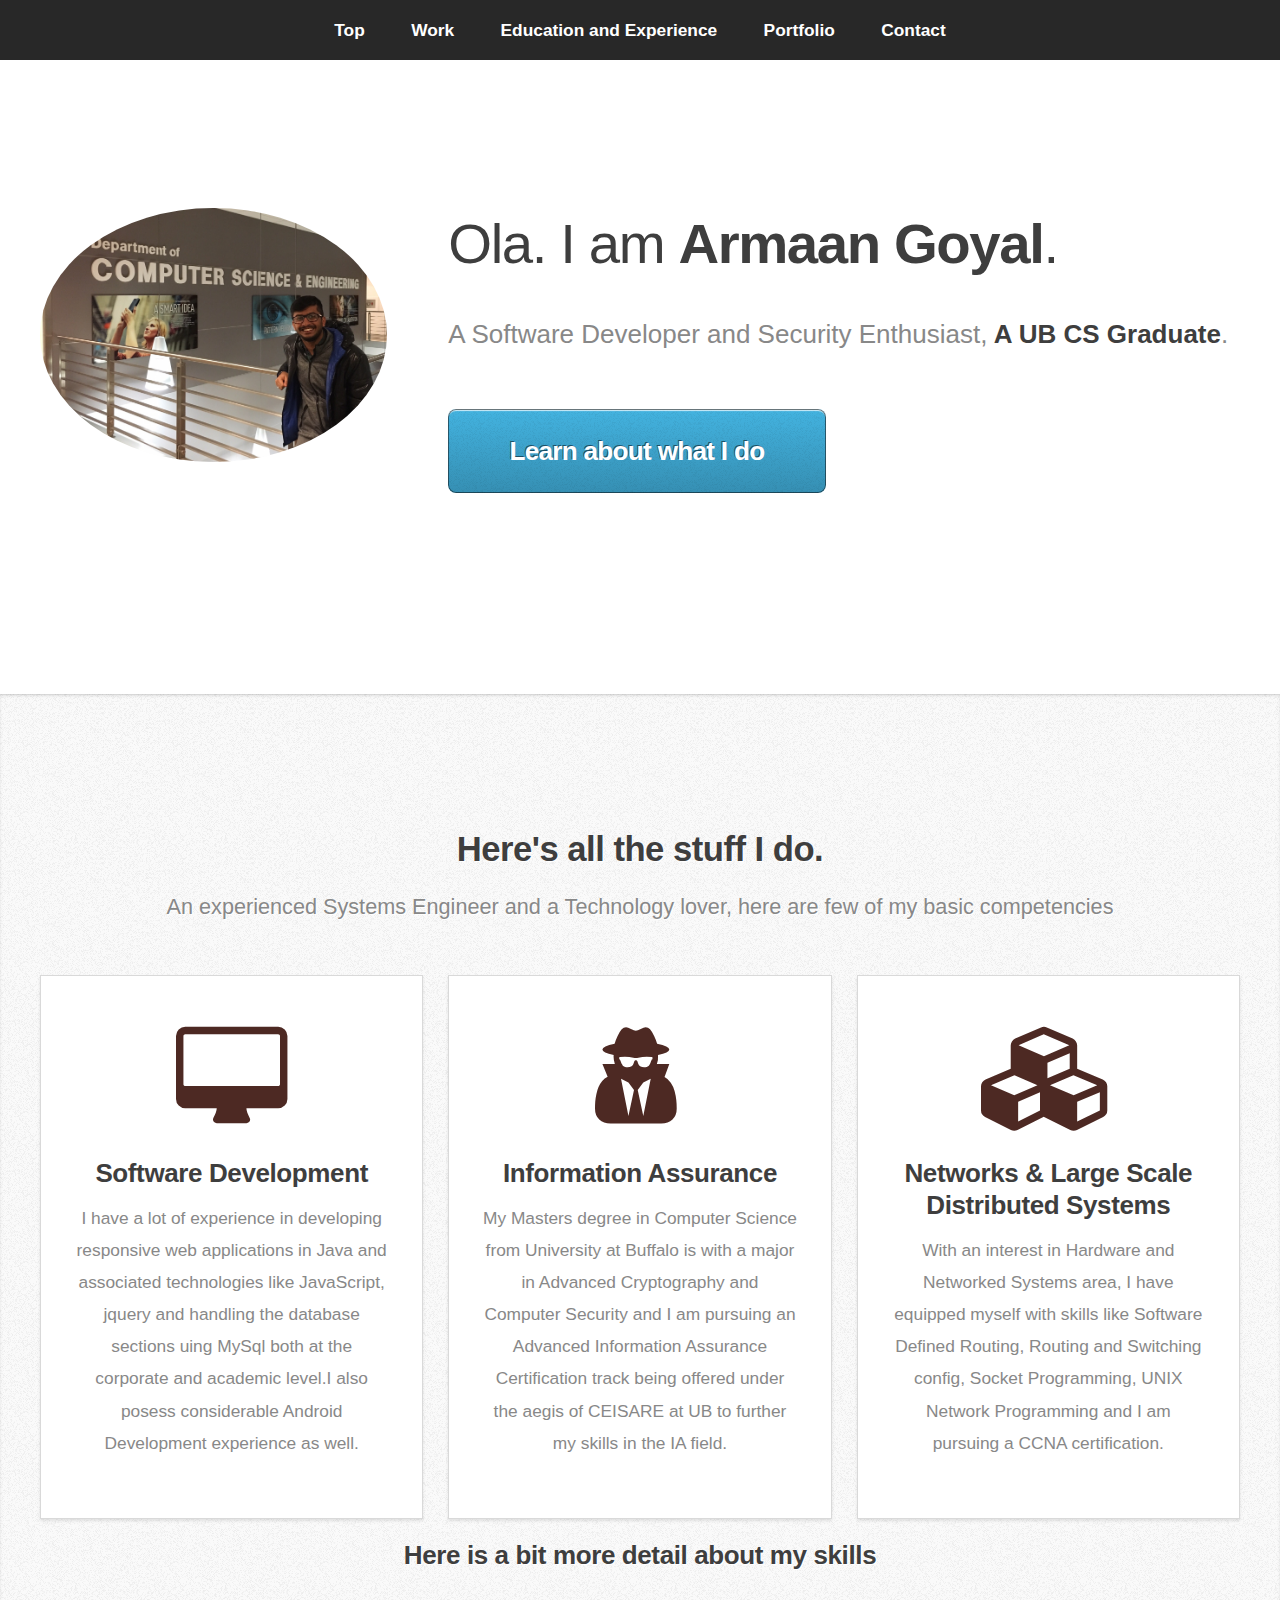
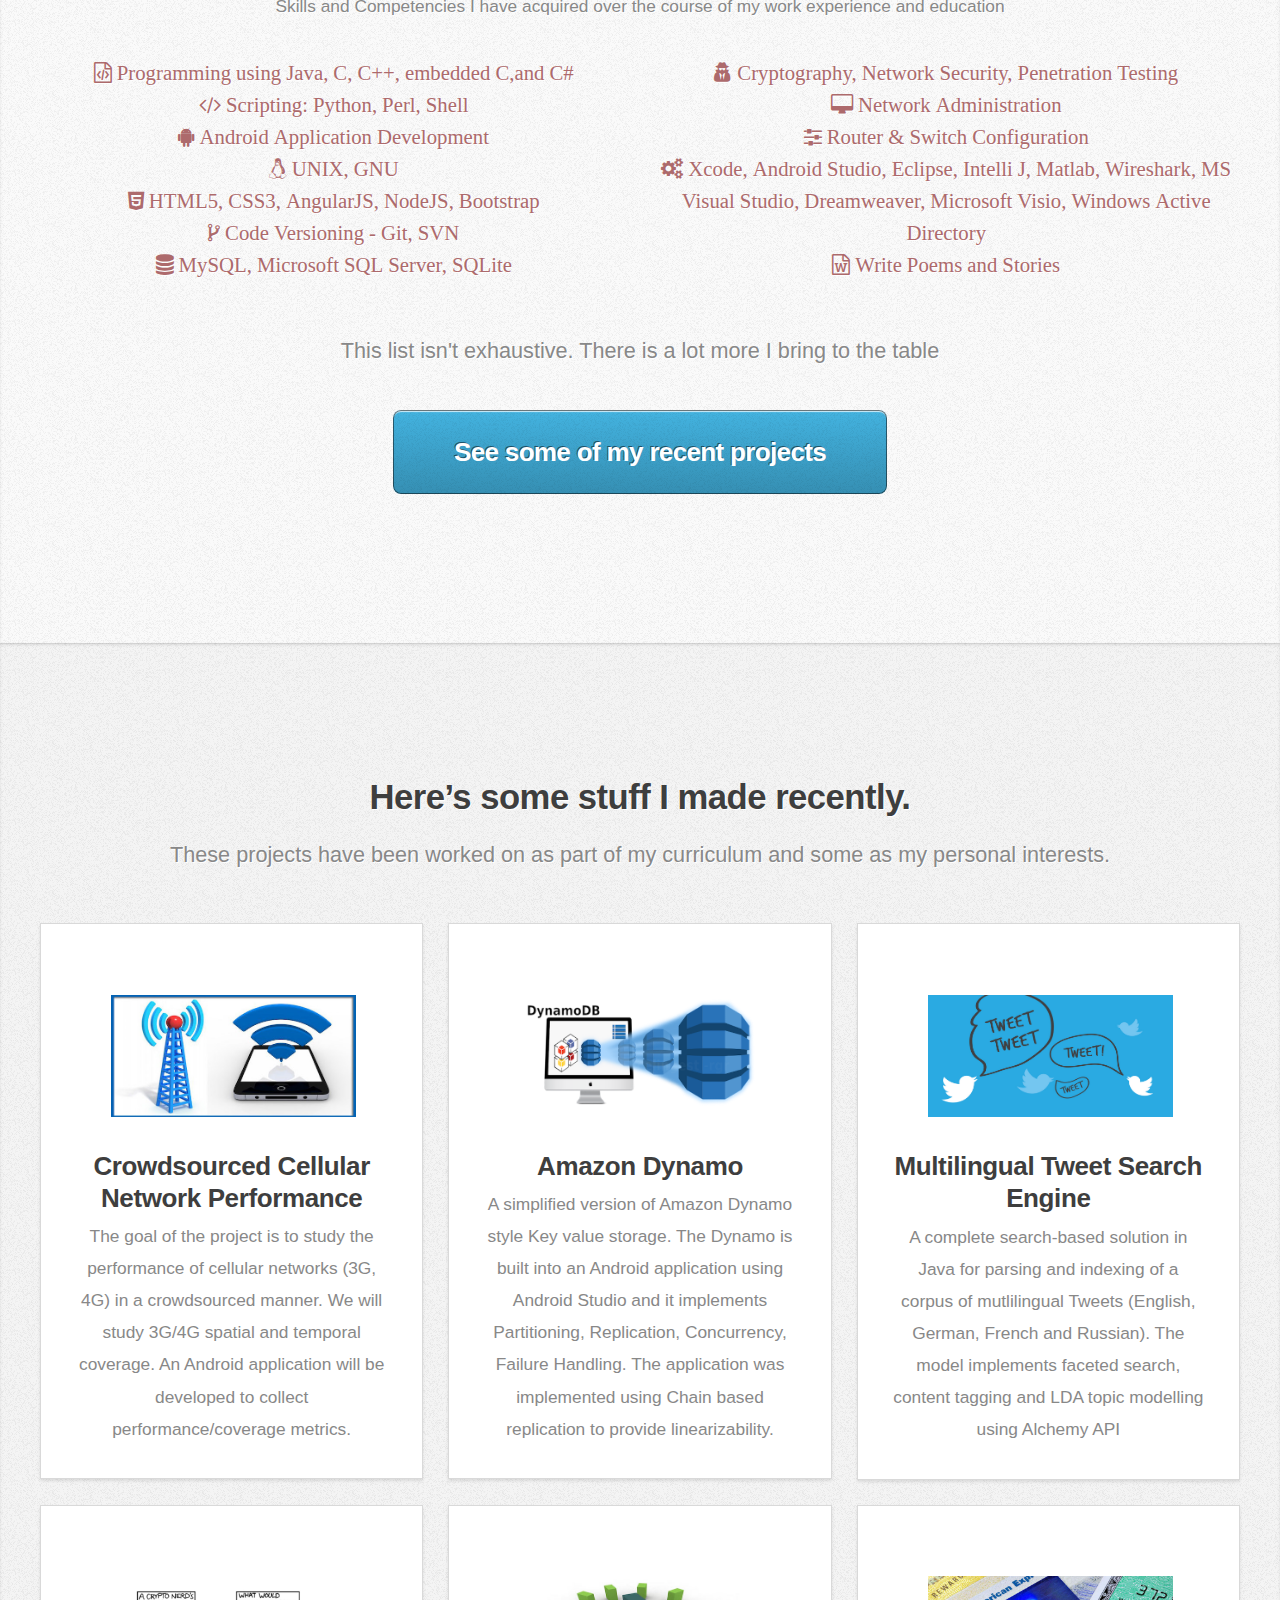
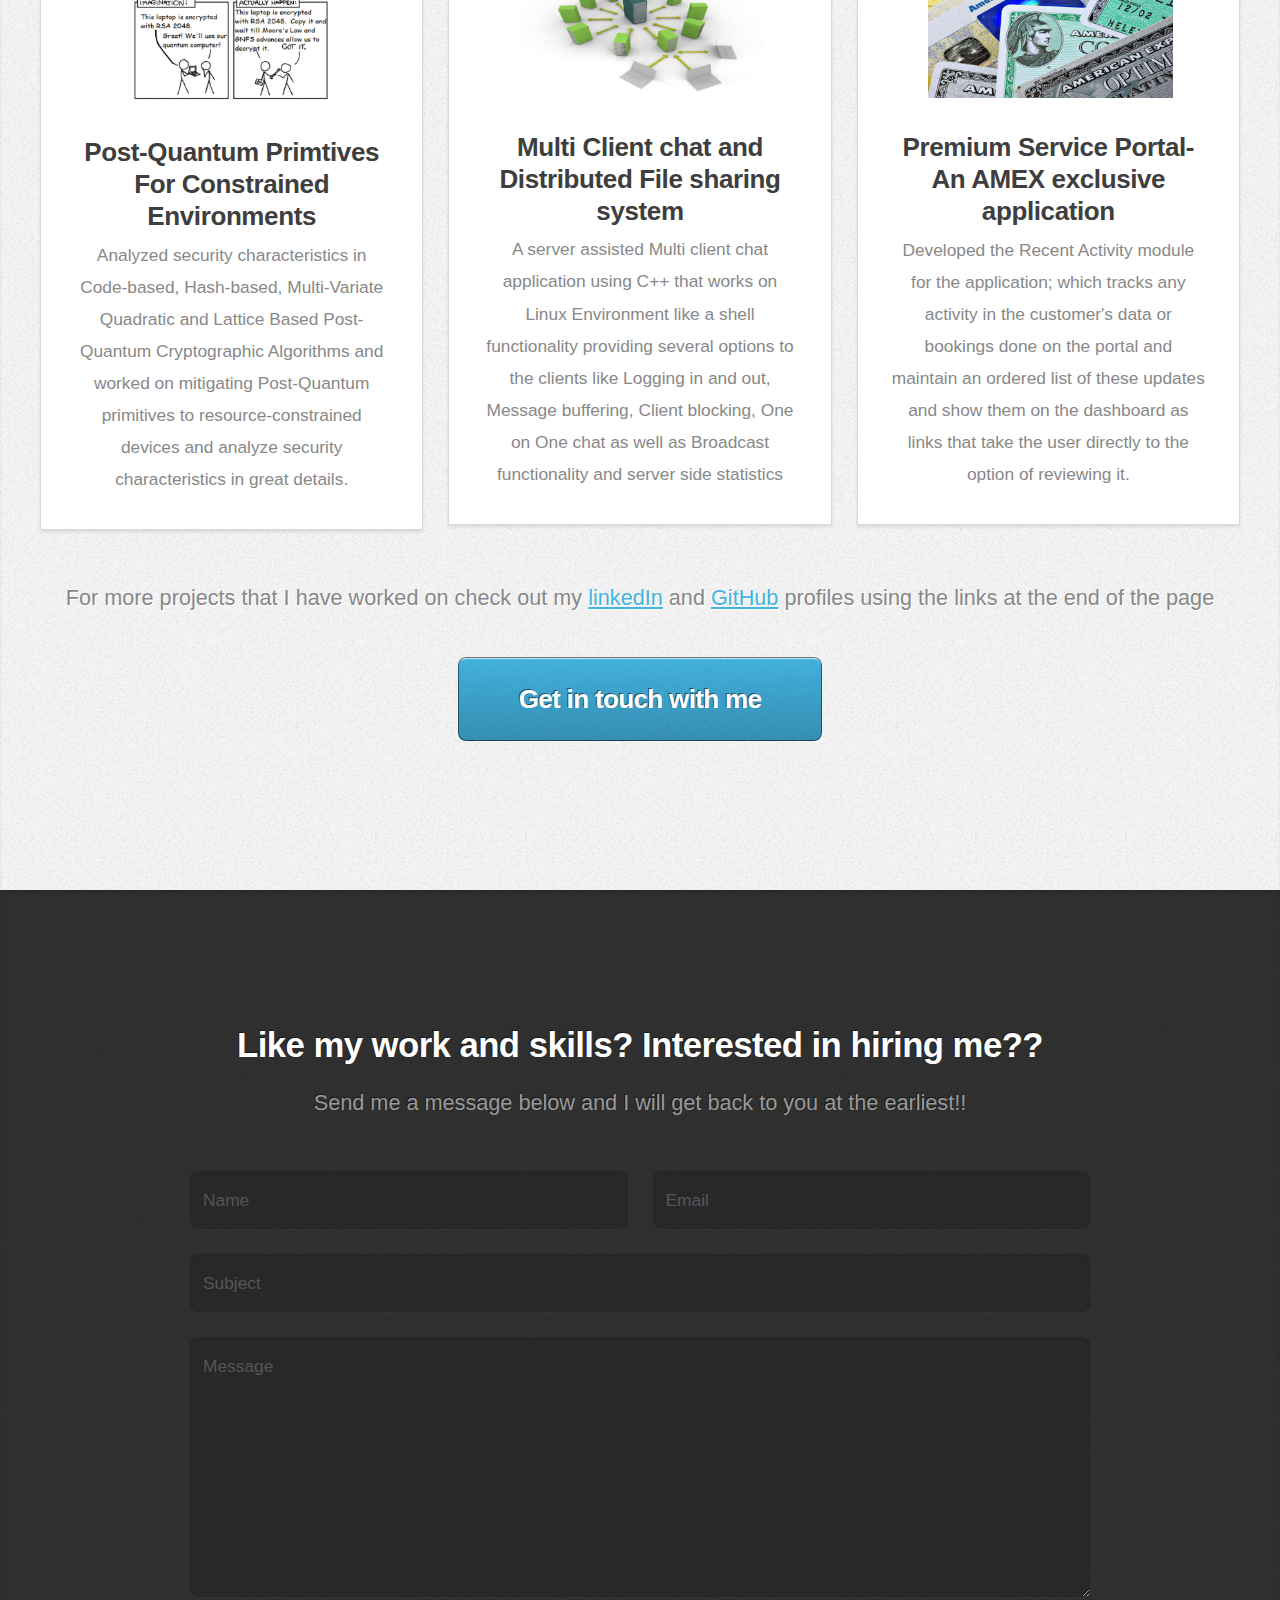
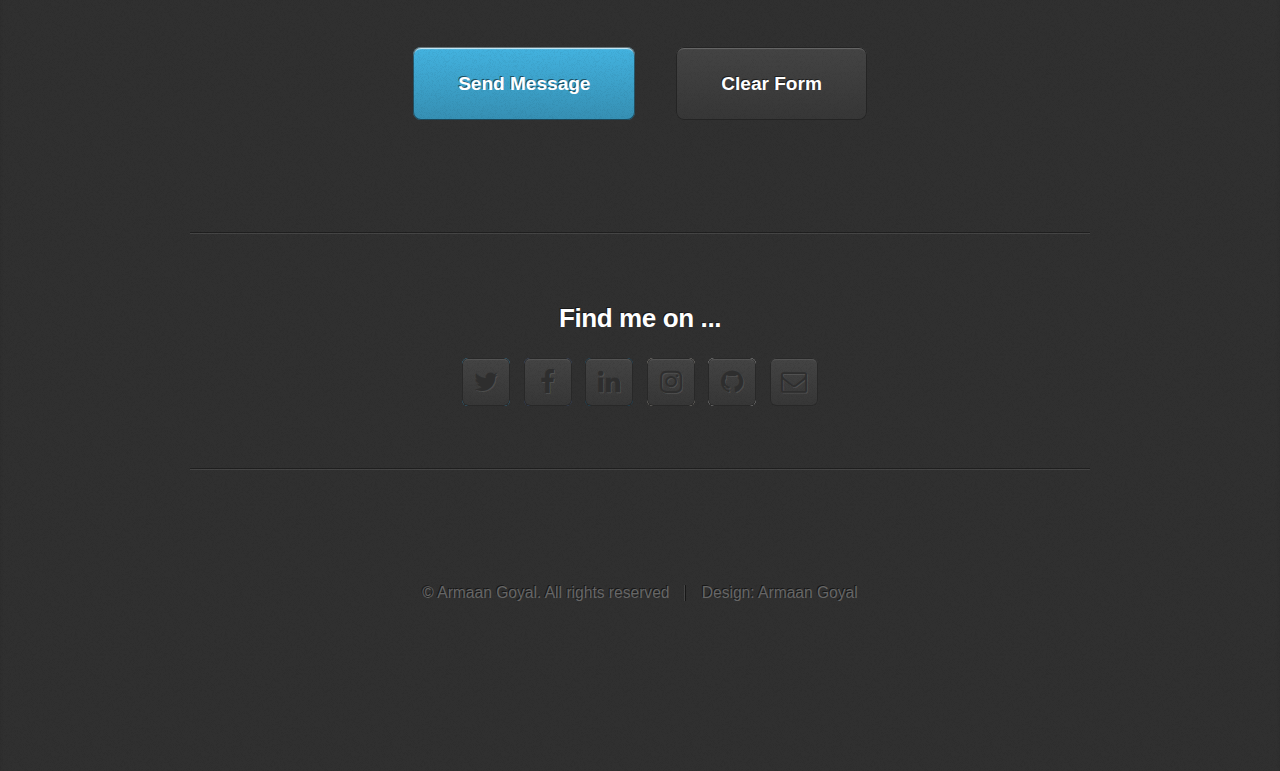
==== index.html @ edce1c6a "Education and work left" ====
<!DOCTYPE HTML>
<!--
	Miniport by HTML5 UP
	html5up.net | @ajlkn
	Free for personal and commercial use under the CCA 3.0 license (html5up.net/license)
-->
<html>
	<head>
		<title>Armaan Goyal</title>
		<meta charset="utf-8" />
		<meta name="viewport" content="width=device-width, initial-scale=1" />
		<!--[if lte IE 8]><script src="assets/js/ie/html5shiv.js"></script><![endif]-->
		<link rel="stylesheet" href="assets/css/main.css" />
		<!--[if lte IE 8]><link rel="stylesheet" href="assets/css/ie8.css" /><![endif]-->
		<!--[if lte IE 9]><link rel="stylesheet" href="assets/css/ie9.css" /><![endif]-->
	</head>
	<body>

		<!-- Nav -->
			<nav id="nav">
				<ul class="container">
					<li><a href="#top">Top</a></li>
					<li><a href="#work">Work</a></li>
					<li><a href="#education&exp">Education and Experience</a></li>
					<li><a href="#portfolio">Portfolio</a></li>
					<li><a href="#contact">Contact</a></li>
				</ul>
			</nav>

		<!-- Home -->
			<div class="wrapper style1 first">
				<article class="container" id="top">
					<div class="row">
						<div class="4u 12u(mobile)">
							<span class="image fit"><img src="images/armaan.jpg" alt="" /></span>
						</div>
						<div class="8u 12u(mobile)">
							<header>
								<h1>Ola. I am <strong>Armaan Goyal</strong>.</h1>
							</header>
							<p>A Software Developer and Security Enthusiast,<strong> A UB CS Graduate</strong>.</p>
							<a href="#work" class="button big scrolly">Learn about what I do</a>
						</div>
					</div>
				</article>
			</div>

		<!-- Work -->
			<div class="wrapper style2">
				<article id="work">
					<header>
						<h2>Here's all the stuff I do.</h2>
						<p>An experienced Systems Engineer and a Technology lover, here are few of my basic competencies</p>
					</header>
					<div class="container">
						<div class="row">
							<div class="4u 12u(mobile)">
								<section class="box style1">
									<span class="icon featured fa-desktop"></span>
									<h3>Software Development</h3>
									<p>I have a lot of experience in developing responsive web applications in Java and associated technologies like JavaScript, jquery and handling the database sections uing MySql both at the corporate and academic level.I also posess considerable Android Development experience as well.</p>
								</section>
							</div>
							<div class="4u 12u(mobile)">
								<section class="box style1">
									<span class="icon featured fa-user-secret"></span>
									<h3>Information Assurance</h3>
									<p>My Masters degree in Computer Science from University at Buffalo is with a major in Advanced Cryptography and Computer Security and I am pursuing an Advanced Information Assurance Certification track being offered under the aegis of CEISARE at UB to further my skills in the IA field.</p>
								</section>
							</div>
							<div class="4u 12u(mobile)">
								<section class="box style1">
									<span class="icon featured fa-cubes"></span>
									<h3>Networks & Large Scale Distributed Systems</h3>
									<p>With an interest in Hardware and Networked Systems area, I have equipped myself with skills like Software Defined Routing, Routing and Switching config, Socket Programming, UNIX Network Programming and I am pursuing a CCNA certification.</p>
								</section>
							</div>
						</div>
					</div>
						<div class="container">
							<h3>  </h3>
							<h3>Here is a bit more detail about my skills</h3>
							<p>Skills and Competencies I have acquired over the course of my work experience and education</p>
							<div class = "row">
								<div class="6u 12u(mobile)">
									<section class="competencies">
										<ul class = "feature-icon">
											<li class="fa-file-code-o"> Programming using Java, C, C++, embedded C,and C#</li>
											<li class="fa-code"> Scripting: Python, Perl, Shell</li>
											<li class="fa-android"> Android Application Development</li>
											<li class="fa-linux"> UNIX, GNU</li>
											<li class="fa-html5"> HTML5, CSS3, AngularJS, NodeJS, Bootstrap</li>
											<li class="fa-code-fork"> Code Versioning - Git, SVN</li>
											<li class="fa-database"> MySQL, Microsoft SQL Server, SQLite</li>
										</ul>
									</section>
								</div>
								<div class="6u 12u(mobile)">
									<section class="competencies">
										<ul class = "feature-icon">
											<li class="fa-user-secret"> Cryptography, Network Security, Penetration Testing</li>
											<li class="fa-desktop"> Network Administration</li>
											<li class="fa-sliders"> Router & Switch Configuration</li>
											<li class="fa-gears"> Xcode, Android Studio, Eclipse, Intelli J, Matlab, Wireshark, MS Visual Studio, Dreamweaver, Microsoft Visio, Windows Active Directory</li>
											<li class="fa-file-word-o"> Write Poems and Stories </li>
										</ul>
									</section>
								</div>
						</div>
					</div>
					<footer>
						<p>This list isn't exhaustive. There is a lot more I bring to the table</p>
						<a href="#portfolio" class="button big scrolly">See some of my recent projects</a>
					</footer>
				</article>
			</div>

		<!-- Portfolio -->
			<div class="wrapper style3">
				<article id="portfolio">
					<header>
						<h2>Here’s some stuff I made recently.</h2>
						<p>These projects have been worked on as part of my curriculum and some as my personal interests.</p>
					</header>
					<div class="container">
						<div class="row">
							<div class="4u 12u(mobile)">
								<article class="box style2">
									<a href="#" class="image featured"><img src="images/Cellular.jpg" alt="" /></a>
									<h3><a href="#">Crowdsourced Cellular Network Performance</a></h3>
									<p>The goal of the project is to study the performance of cellular networks (3G, 4G) in a crowdsourced manner. We will study 3G/4G spatial and temporal coverage. An Android application will be developed to collect performance/coverage metrics.</p>
								</article>
							</div>
							<div class="4u 12u(mobile)">
								<article class="box style2">
									<a href="#" class="image featured"><img src="images/Dynamo.png" alt="" /></a>
									<h3><a href="#">Amazon Dynamo</a></h3>
									<p>A simplified version of Amazon Dynamo style Key value storage. The Dynamo is built into an Android application using Android Studio and it implements Partitioning, Replication, Concurrency, Failure Handling.
The application was implemented using Chain based replication to provide linearizability.</p>
								</article>
							</div>
							<div class="4u 12u(mobile)">
								<article class="box style2">
									<a href="#" class="image featured"><img src="images/twitter.jpg" alt="" /></a>
									<h3><a href="#">Multilingual Tweet Search Engine</a></h3>
									<p>A complete search-based solution in Java for parsing and indexing of a corpus of mutlilingual Tweets (English, German, French and Russian). The model implements faceted search, content tagging and LDA topic modelling using Alchemy API</p>
								</article>
							</div>
						</div>
						<div class="row">
							<div class="4u 12u(mobile)">
								<article class="box style2">
									<a href="#" class="image featured"><img src="images/PQCrypto.jpg" alt="" /></a>
									<h3><a href="#">Post-Quantum Primtives For Constrained Environments</a></h3>
									<p>Analyzed security characteristics in Code-based, Hash-based, Multi-Variate Quadratic and Lattice Based
Post-Quantum Cryptographic Algorithms and worked on mitigating Post-Quantum primitives to resource-constrained devices and analyze security characteristics in great details.</p>
								</article>
							</div>
							<div class="4u 12u(mobile)">
								<article class="box style2">
									<a href="#" class="image featured"><img src="images/distributed-computing.jpg" alt="" /></a>
									<h3><a href="#">Multi Client chat and Distributed File sharing system</a></h3>
									<p>A server assisted Multi client chat application using C++ that works on Linux Environment like a shell functionality providing several options to the clients like Logging in and out, Message buffering, Client blocking, One on One chat as well as Broadcast functionality and server side statistics</p>
								</article>
							</div>
							<div class="4u 12u(mobile)">
								<article class="box style2">
									<a href="#" class="image featured"><img src="images/amex.jpg" alt="" /></a>
									<h3><a href="#">Premium Service Portal-An AMEX exclusive application</a></h3>
									<p>Developed the Recent Activity module for the application; which tracks any activity in the customer's data or bookings done on the portal and maintain an ordered list of these updates and show them on the dashboard as links that take the user directly to the option of reviewing it.</p>
								</article>
							</div>
						</div>
					</div>
					<footer>
						<p>For more projects that I have worked on check out my <a href = "https://www.linkedin.com/in/armaangoyal">linkedIn</a> and <a href="https://github.com/armaango">GitHub</a> profiles using the links at the end of the page</p>
						<a href="#contact" class="button big scrolly">Get in touch with me</a>
					</footer>
				</article>
			</div>

		<!-- Contact -->
			<div class="wrapper style4">
				<article id="contact" class="container 75%">
					<header>
						<h2>Like my work and skills? Interested in hiring me??</h2>
						<p>Send me a message below and I will get back to you at the earliest!!</p>
					</header>
					<div>
						<div class="row">
							<div class="12u">
								<form method="post" action="https://formspree.io/armaan.goyal@gmail.com">
									<div>
										<div class="row">
											<div class="6u 12u(mobile)">
												<input type="text" name="name" id="name" placeholder="Name" />
											</div>
											<div class="6u 12u(mobile)">
												<input type="text" name="email" id="email" placeholder="Email" />
											</div>
										</div>
										<div class="row">
											<div class="12u">
												<input type="text" name="subject" id="subject" placeholder="Subject" />
											</div>
										</div>
										<div class="row">
											<div class="12u">
												<textarea name="message" id="message" placeholder="Message"></textarea>
											</div>
										</div>
										<div class="row 200%">
											<div class="12u">
												<ul class="actions">
													<li><input type="submit" value="Send Message" /></li>
													<li><input type="reset" value="Clear Form" class="alt" /></li>
												</ul>
											</div>
										</div>
									</div>
								</form>
							</div>
						</div>
						<div class="row">
							<div class="12u">
								<hr />
								<h3>Find me on ...</h3>
								<ul class="social">
									<li><a href="https://twitter.com/silentObservist" class="icon fa-twitter"><span class="label">Twitter</span></a></li>
									<li><a href="https://www.facebook.com/theSilentObservist" class="icon fa-facebook"><span class="label">Facebook</span></a></li>
									<li><a href="https://www.linkedin.com/in/armaangoyal" class="icon fa-linkedin"><span class="label">LinkedIn</span></a></li>
									<li><a href="https://www.instagram.com/thesilentobservist/" class="icon fa-instagram"><span class="label">Instagram</span></a></li>
									<li><a href="https://github.com/armaango" class="icon fa-github"><span class="label">Github</span></a></li>
									<li><a href="mailto:armaan.goyal@gmail.com" class="icon fa-envelope-o"><span class="label">E-Mail</span></a></li>

									<!--
									<li><a href="#" class="icon fa-rss"><span>RSS</span></a></li>
									<li><a href="#" class="icon fa-instagram"><span>Instagram</span></a></li>
									<li><a href="#" class="icon fa-foursquare"><span>Foursquare</span></a></li>
									<li><a href="#" class="icon fa-skype"><span>Skype</span></a></li>
									<li><a href="#" class="icon fa-soundcloud"><span>Soundcloud</span></a></li>
									<li><a href="#" class="icon fa-youtube"><span>YouTube</span></a></li>
									<li><a href="#" class="icon fa-blogger"><span>Blogger</span></a></li>
									<li><a href="#" class="icon fa-flickr"><span>Flickr</span></a></li>
									<li><a href="#" class="icon fa-vimeo"><span>Vimeo</span></a></li>
									-->
								</ul>
								<hr />
							</div>
						</div>
					</div>
					<footer>
						<ul id="copyright">
							<li>&copy; Armaan Goyal. All rights reserved</li><li>Design: Armaan Goyal</li>
						</ul>
					</footer>
				</article>
			</div>

		<!-- Scripts -->
			<script src="assets/js/jquery.min.js"></script>
			<script src="assets/js/jquery.scrolly.min.js"></script>
			<script src="assets/js/skel.min.js"></script>
			<script src="assets/js/skel-viewport.min.js"></script>
			<script src="assets/js/util.js"></script>
			<!--[if lte IE 8]><script src="assets/js/ie/respond.min.js"></script><![endif]-->
			<script src="assets/js/main.js"></script>

	</body>
</html>
---- assets/css/main.css ----
@import url("font-awesome.min.css");
@import url("http://fonts.googleapis.com/css?family=Lato:400,400italic,700,700italic|Source+Code+Pro:400");


/*
	Miniport by HTML5 UP
	html5up.net | @ajlkn
	Free for personal and commercial use under the CCA 3.0 license (html5up.net/license)
*/

/* Reset */

	html, body, div, span, applet, object, iframe, h1, h2, h3, h4, h5, h6, p, blockquote, pre, a, abbr, acronym, address, big, cite, code, del, dfn, em, img, ins, kbd, q, s, samp, small, strike, strong, sub, sup, tt, var, b, u, i, center, dl, dt, dd, ol, ul, li, fieldset, form, label, legend, table, caption, tbody, tfoot, thead, tr, th, td, article, aside, canvas, details, embed, figure, figcaption, footer, header, hgroup, menu, nav, output, ruby, section, summary, time, mark, audio, video {
		margin: 0;
		padding: 0;
		border: 0;
		font-size: 100%;
		font: inherit;
		vertical-align: baseline;
	}

	article, aside, details, figcaption, figure, footer, header, hgroup, menu, nav, section {
		display: block;
	}

	body {
		line-height: 1;
	}

	ol, ul {
		list-style: none;
	}

	blockquote, q {
		quotes: none;
	}

	blockquote:before, blockquote:after, q:before, q:after {
		content: '';
		content: none;
	}

	table {
		border-collapse: collapse;
		border-spacing: 0;
	}

	body {
		-webkit-text-size-adjust: none;
	}

/* Box Model */

	*, *:before, *:after {
		-moz-box-sizing: border-box;
		-webkit-box-sizing: border-box;
		box-sizing: border-box;
	}

/* Containers */

	.container {
		margin-left: auto;
		margin-right: auto;
	}

	.container.\31 25\25 {
		width: 100%;
		max-width: 1200px;
		min-width: 960px;
	}

	.container.\37 5\25 {
		width: 720px;
	}

	.container.\35 0\25 {
		width: 480px;
	}

	.container.\32 5\25 {
		width: 240px;
	}

	.container {
		width: 960px;
	}

	@media screen and (min-width: 737px) {

		.container.\31 25\25 {
			width: 100%;
			max-width: 1500px;
			min-width: 1200px;
		}

		.container.\37 5\25 {
			width: 900px;
		}

		.container.\35 0\25 {
			width: 600px;
		}

		.container.\32 5\25 {
			width: 300px;
		}

		.container {
			width: 1200px;
		}

	}

	@media screen and (min-width: 737px) and (max-width: 1200px) {

		.container.\31 25\25 {
			width: 100%;
			max-width: 1200px;
			min-width: 960px;
		}

		.container.\37 5\25 {
			width: 720px;
		}

		.container.\35 0\25 {
			width: 480px;
		}

		.container.\32 5\25 {
			width: 240px;
		}

		.container {
			width: 960px;
		}

	}

	@media screen and (max-width: 736px) {

		.container.\31 25\25 {
			width: 100%;
			max-width: 125%;
			min-width: 100%;
		}

		.container.\37 5\25 {
			width: 75%;
		}

		.container.\35 0\25 {
			width: 50%;
		}

		.container.\32 5\25 {
			width: 25%;
		}

		.container {
			width: 100% !important;
		}

	}

/* Grid */

	.row {
		border-bottom: solid 1px transparent;
		-moz-box-sizing: border-box;
		-webkit-box-sizing: border-box;
		box-sizing: border-box;
	}

	.row > * {
		float: left;
		-moz-box-sizing: border-box;
		-webkit-box-sizing: border-box;
		box-sizing: border-box;
	}

	.row:after, .row:before {
		content: '';
		display: block;
		clear: both;
		height: 0;
	}

	.row.uniform > * > :first-child {
		margin-top: 0;
	}

	.row.uniform > * > :last-child {
		margin-bottom: 0;
	}

	.row.\30 \25 > * {
		padding: 0 0 0 0px;
	}

	.row.\30 \25 {
		margin: 0 0 -1px 0px;
	}

	.row.uniform.\30 \25 > * {
		padding: 0px 0 0 0px;
	}

	.row.uniform.\30 \25 {
		margin: 0px 0 -1px 0px;
	}

	.row > * {
		padding: 0 0 0 40px;
	}

	.row {
		margin: 0 0 -1px -40px;
	}

	.row.uniform > * {
		padding: 40px 0 0 40px;
	}

	.row.uniform {
		margin: -40px 0 -1px -40px;
	}

	.row.\32 00\25 > * {
		padding: 0 0 0 80px;
	}

	.row.\32 00\25 {
		margin: 0 0 -1px -80px;
	}

	.row.uniform.\32 00\25 > * {
		padding: 80px 0 0 80px;
	}

	.row.uniform.\32 00\25 {
		margin: -80px 0 -1px -80px;
	}

	.row.\31 50\25 > * {
		padding: 0 0 0 60px;
	}

	.row.\31 50\25 {
		margin: 0 0 -1px -60px;
	}

	.row.uniform.\31 50\25 > * {
		padding: 60px 0 0 60px;
	}

	.row.uniform.\31 50\25 {
		margin: -60px 0 -1px -60px;
	}

	.row.\35 0\25 > * {
		padding: 0 0 0 20px;
	}

	.row.\35 0\25 {
		margin: 0 0 -1px -20px;
	}

	.row.uniform.\35 0\25 > * {
		padding: 20px 0 0 20px;
	}

	.row.uniform.\35 0\25 {
		margin: -20px 0 -1px -20px;
	}

	.row.\32 5\25 > * {
		padding: 0 0 0 10px;
	}

	.row.\32 5\25 {
		margin: 0 0 -1px -10px;
	}

	.row.uniform.\32 5\25 > * {
		padding: 10px 0 0 10px;
	}

	.row.uniform.\32 5\25 {
		margin: -10px 0 -1px -10px;
	}

	.\31 2u, .\31 2u\24 {
		width: 100%;
		clear: none;
		margin-left: 0;
	}

	.\31 1u, .\31 1u\24 {
		width: 91.6666666667%;
		clear: none;
		margin-left: 0;
	}

	.\31 0u, .\31 0u\24 {
		width: 83.3333333333%;
		clear: none;
		margin-left: 0;
	}

	.\39 u, .\39 u\24 {
		width: 75%;
		clear: none;
		margin-left: 0;
	}

	.\38 u, .\38 u\24 {
		width: 66.6666666667%;
		clear: none;
		margin-left: 0;
	}

	.\37 u, .\37 u\24 {
		width: 58.3333333333%;
		clear: none;
		margin-left: 0;
	}

	.\36 u, .\36 u\24 {
		width: 50%;
		clear: none;
		margin-left: 0;
	}

	.\35 u, .\35 u\24 {
		width: 41.6666666667%;
		clear: none;
		margin-left: 0;
	}

	.\34 u, .\34 u\24 {
		width: 33.3333333333%;
		clear: none;
		margin-left: 0;
	}

	.\33 u, .\33 u\24 {
		width: 25%;
		clear: none;
		margin-left: 0;
	}

	.\32 u, .\32 u\24 {
		width: 16.6666666667%;
		clear: none;
		margin-left: 0;
	}

	.\31 u, .\31 u\24 {
		width: 8.3333333333%;
		clear: none;
		margin-left: 0;
	}

	.\31 2u\24 + *,
	.\31 1u\24 + *,
	.\31 0u\24 + *,
	.\39 u\24 + *,
	.\38 u\24 + *,
	.\37 u\24 + *,
	.\36 u\24 + *,
	.\35 u\24 + *,
	.\34 u\24 + *,
	.\33 u\24 + *,
	.\32 u\24 + *,
	.\31 u\24 + * {
		clear: left;
	}

	.\-11u {
		margin-left: 91.66667%;
	}

	.\-10u {
		margin-left: 83.33333%;
	}

	.\-9u {
		margin-left: 75%;
	}

	.\-8u {
		margin-left: 66.66667%;
	}

	.\-7u {
		margin-left: 58.33333%;
	}

	.\-6u {
		margin-left: 50%;
	}

	.\-5u {
		margin-left: 41.66667%;
	}

	.\-4u {
		margin-left: 33.33333%;
	}

	.\-3u {
		margin-left: 25%;
	}

	.\-2u {
		margin-left: 16.66667%;
	}

	.\-1u {
		margin-left: 8.33333%;
	}

	@media screen and (min-width: 737px) {

		.row > * {
			padding: 25px 0 0 25px;
		}

		.row {
			margin: -25px 0 -1px -25px;
		}

		.row.uniform > * {
			padding: 25px 0 0 25px;
		}

		.row.uniform {
			margin: -25px 0 -1px -25px;
		}

		.row.\32 00\25 > * {
			padding: 50px 0 0 50px;
		}

		.row.\32 00\25 {
			margin: -50px 0 -1px -50px;
		}

		.row.uniform.\32 00\25 > * {
			padding: 50px 0 0 50px;
		}

		.row.uniform.\32 00\25 {
			margin: -50px 0 -1px -50px;
		}

		.row.\31 50\25 > * {
			padding: 37.5px 0 0 37.5px;
		}

		.row.\31 50\25 {
			margin: -37.5px 0 -1px -37.5px;
		}

		.row.uniform.\31 50\25 > * {
			padding: 37.5px 0 0 37.5px;
		}

		.row.uniform.\31 50\25 {
			margin: -37.5px 0 -1px -37.5px;
		}

		.row.\35 0\25 > * {
			padding: 12.5px 0 0 12.5px;
		}

		.row.\35 0\25 {
			margin: -12.5px 0 -1px -12.5px;
		}

		.row.uniform.\35 0\25 > * {
			padding: 12.5px 0 0 12.5px;
		}

		.row.uniform.\35 0\25 {
			margin: -12.5px 0 -1px -12.5px;
		}

		.row.\32 5\25 > * {
			padding: 6.25px 0 0 6.25px;
		}

		.row.\32 5\25 {
			margin: -6.25px 0 -1px -6.25px;
		}

		.row.uniform.\32 5\25 > * {
			padding: 6.25px 0 0 6.25px;
		}

		.row.uniform.\32 5\25 {
			margin: -6.25px 0 -1px -6.25px;
		}

		.\31 2u\28desktop\29, .\31 2u\24\28desktop\29 {
			width: 100%;
			clear: none;
			margin-left: 0;
		}

		.\31 1u\28desktop\29, .\31 1u\24\28desktop\29 {
			width: 91.6666666667%;
			clear: none;
			margin-left: 0;
		}

		.\31 0u\28desktop\29, .\31 0u\24\28desktop\29 {
			width: 83.3333333333%;
			clear: none;
			margin-left: 0;
		}

		.\39 u\28desktop\29, .\39 u\24\28desktop\29 {
			width: 75%;
			clear: none;
			margin-left: 0;
		}

		.\38 u\28desktop\29, .\38 u\24\28desktop\29 {
			width: 66.6666666667%;
			clear: none;
			margin-left: 0;
		}

		.\37 u\28desktop\29, .\37 u\24\28desktop\29 {
			width: 58.3333333333%;
			clear: none;
			margin-left: 0;
		}

		.\36 u\28desktop\29, .\36 u\24\28desktop\29 {
			width: 50%;
			clear: none;
			margin-left: 0;
		}

		.\35 u\28desktop\29, .\35 u\24\28desktop\29 {
			width: 41.6666666667%;
			clear: none;
			margin-left: 0;
		}

		.\34 u\28desktop\29, .\34 u\24\28desktop\29 {
			width: 33.3333333333%;
			clear: none;
			margin-left: 0;
		}

		.\33 u\28desktop\29, .\33 u\24\28desktop\29 {
			width: 25%;
			clear: none;
			margin-left: 0;
		}

		.\32 u\28desktop\29, .\32 u\24\28desktop\29 {
			width: 16.6666666667%;
			clear: none;
			margin-left: 0;
		}

		.\31 u\28desktop\29, .\31 u\24\28desktop\29 {
			width: 8.3333333333%;
			clear: none;
			margin-left: 0;
		}

		.\31 2u\24\28desktop\29 + *,
		.\31 1u\24\28desktop\29 + *,
		.\31 0u\24\28desktop\29 + *,
		.\39 u\24\28desktop\29 + *,
		.\38 u\24\28desktop\29 + *,
		.\37 u\24\28desktop\29 + *,
		.\36 u\24\28desktop\29 + *,
		.\35 u\24\28desktop\29 + *,
		.\34 u\24\28desktop\29 + *,
		.\33 u\24\28desktop\29 + *,
		.\32 u\24\28desktop\29 + *,
		.\31 u\24\28desktop\29 + * {
			clear: left;
		}

		.\-11u\28desktop\29 {
			margin-left: 91.66667%;
		}

		.\-10u\28desktop\29 {
			margin-left: 83.33333%;
		}

		.\-9u\28desktop\29 {
			margin-left: 75%;
		}

		.\-8u\28desktop\29 {
			margin-left: 66.66667%;
		}

		.\-7u\28desktop\29 {
			margin-left: 58.33333%;
		}

		.\-6u\28desktop\29 {
			margin-left: 50%;
		}

		.\-5u\28desktop\29 {
			margin-left: 41.66667%;
		}

		.\-4u\28desktop\29 {
			margin-left: 33.33333%;
		}

		.\-3u\28desktop\29 {
			margin-left: 25%;
		}

		.\-2u\28desktop\29 {
			margin-left: 16.66667%;
		}

		.\-1u\28desktop\29 {
			margin-left: 8.33333%;
		}

	}

	@media screen and (min-width: 737px) and (max-width: 1200px) {

		.row > * {
			padding: 25px 0 0 25px;
		}

		.row {
			margin: -25px 0 -1px -25px;
		}

		.row.uniform > * {
			padding: 25px 0 0 25px;
		}

		.row.uniform {
			margin: -25px 0 -1px -25px;
		}

		.row.\32 00\25 > * {
			padding: 50px 0 0 50px;
		}

		.row.\32 00\25 {
			margin: -50px 0 -1px -50px;
		}

		.row.uniform.\32 00\25 > * {
			padding: 50px 0 0 50px;
		}

		.row.uniform.\32 00\25 {
			margin: -50px 0 -1px -50px;
		}

		.row.\31 50\25 > * {
			padding: 37.5px 0 0 37.5px;
		}

		.row.\31 50\25 {
			margin: -37.5px 0 -1px -37.5px;
		}

		.row.uniform.\31 50\25 > * {
			padding: 37.5px 0 0 37.5px;
		}

		.row.uniform.\31 50\25 {
			margin: -37.5px 0 -1px -37.5px;
		}

		.row.\35 0\25 > * {
			padding: 12.5px 0 0 12.5px;
		}

		.row.\35 0\25 {
			margin: -12.5px 0 -1px -12.5px;
		}

		.row.uniform.\35 0\25 > * {
			padding: 12.5px 0 0 12.5px;
		}

		.row.uniform.\35 0\25 {
			margin: -12.5px 0 -1px -12.5px;
		}

		.row.\32 5\25 > * {
			padding: 6.25px 0 0 6.25px;
		}

		.row.\32 5\25 {
			margin: -6.25px 0 -1px -6.25px;
		}

		.row.uniform.\32 5\25 > * {
			padding: 6.25px 0 0 6.25px;
		}

		.row.uniform.\32 5\25 {
			margin: -6.25px 0 -1px -6.25px;
		}

		.\31 2u\28tablet\29, .\31 2u\24\28tablet\29 {
			width: 100%;
			clear: none;
			margin-left: 0;
		}

		.\31 1u\28tablet\29, .\31 1u\24\28tablet\29 {
			width: 91.6666666667%;
			clear: none;
			margin-left: 0;
		}

		.\31 0u\28tablet\29, .\31 0u\24\28tablet\29 {
			width: 83.3333333333%;
			clear: none;
			margin-left: 0;
		}

		.\39 u\28tablet\29, .\39 u\24\28tablet\29 {
			width: 75%;
			clear: none;
			margin-left: 0;
		}

		.\38 u\28tablet\29, .\38 u\24\28tablet\29 {
			width: 66.6666666667%;
			clear: none;
			margin-left: 0;
		}

		.\37 u\28tablet\29, .\37 u\24\28tablet\29 {
			width: 58.3333333333%;
			clear: none;
			margin-left: 0;
		}

		.\36 u\28tablet\29, .\36 u\24\28tablet\29 {
			width: 50%;
			clear: none;
			margin-left: 0;
		}

		.\35 u\28tablet\29, .\35 u\24\28tablet\29 {
			width: 41.6666666667%;
			clear: none;
			margin-left: 0;
		}

		.\34 u\28tablet\29, .\34 u\24\28tablet\29 {
			width: 33.3333333333%;
			clear: none;
			margin-left: 0;
		}

		.\33 u\28tablet\29, .\33 u\24\28tablet\29 {
			width: 25%;
			clear: none;
			margin-left: 0;
		}

		.\32 u\28tablet\29, .\32 u\24\28tablet\29 {
			width: 16.6666666667%;
			clear: none;
			margin-left: 0;
		}

		.\31 u\28tablet\29, .\31 u\24\28tablet\29 {
			width: 8.3333333333%;
			clear: none;
			margin-left: 0;
		}

		.\31 2u\24\28tablet\29 + *,
		.\31 1u\24\28tablet\29 + *,
		.\31 0u\24\28tablet\29 + *,
		.\39 u\24\28tablet\29 + *,
		.\38 u\24\28tablet\29 + *,
		.\37 u\24\28tablet\29 + *,
		.\36 u\24\28tablet\29 + *,
		.\35 u\24\28tablet\29 + *,
		.\34 u\24\28tablet\29 + *,
		.\33 u\24\28tablet\29 + *,
		.\32 u\24\28tablet\29 + *,
		.\31 u\24\28tablet\29 + * {
			clear: left;
		}

		.\-11u\28tablet\29 {
			margin-left: 91.66667%;
		}

		.\-10u\28tablet\29 {
			margin-left: 83.33333%;
		}

		.\-9u\28tablet\29 {
			margin-left: 75%;
		}

		.\-8u\28tablet\29 {
			margin-left: 66.66667%;
		}

		.\-7u\28tablet\29 {
			margin-left: 58.33333%;
		}

		.\-6u\28tablet\29 {
			margin-left: 50%;
		}

		.\-5u\28tablet\29 {
			margin-left: 41.66667%;
		}

		.\-4u\28tablet\29 {
			margin-left: 33.33333%;
		}

		.\-3u\28tablet\29 {
			margin-left: 25%;
		}

		.\-2u\28tablet\29 {
			margin-left: 16.66667%;
		}

		.\-1u\28tablet\29 {
			margin-left: 8.33333%;
		}

	}

	@media screen and (max-width: 736px) {

		.row > * {
			padding: 15px 0 0 15px;
		}

		.row {
			margin: -15px 0 -1px -15px;
		}

		.row.uniform > * {
			padding: 15px 0 0 15px;
		}

		.row.uniform {
			margin: -15px 0 -1px -15px;
		}

		.row.\32 00\25 > * {
			padding: 30px 0 0 30px;
		}

		.row.\32 00\25 {
			margin: -30px 0 -1px -30px;
		}

		.row.uniform.\32 00\25 > * {
			padding: 30px 0 0 30px;
		}

		.row.uniform.\32 00\25 {
			margin: -30px 0 -1px -30px;
		}

		.row.\31 50\25 > * {
			padding: 22.5px 0 0 22.5px;
		}

		.row.\31 50\25 {
			margin: -22.5px 0 -1px -22.5px;
		}

		.row.uniform.\31 50\25 > * {
			padding: 22.5px 0 0 22.5px;
		}

		.row.uniform.\31 50\25 {
			margin: -22.5px 0 -1px -22.5px;
		}

		.row.\35 0\25 > * {
			padding: 7.5px 0 0 7.5px;
		}

		.row.\35 0\25 {
			margin: -7.5px 0 -1px -7.5px;
		}

		.row.uniform.\35 0\25 > * {
			padding: 7.5px 0 0 7.5px;
		}

		.row.uniform.\35 0\25 {
			margin: -7.5px 0 -1px -7.5px;
		}

		.row.\32 5\25 > * {
			padding: 3.75px 0 0 3.75px;
		}

		.row.\32 5\25 {
			margin: -3.75px 0 -1px -3.75px;
		}

		.row.uniform.\32 5\25 > * {
			padding: 3.75px 0 0 3.75px;
		}

		.row.uniform.\32 5\25 {
			margin: -3.75px 0 -1px -3.75px;
		}

		.\31 2u\28mobile\29, .\31 2u\24\28mobile\29 {
			width: 100%;
			clear: none;
			margin-left: 0;
		}

		.\31 1u\28mobile\29, .\31 1u\24\28mobile\29 {
			width: 91.6666666667%;
			clear: none;
			margin-left: 0;
		}

		.\31 0u\28mobile\29, .\31 0u\24\28mobile\29 {
			width: 83.3333333333%;
			clear: none;
			margin-left: 0;
		}

		.\39 u\28mobile\29, .\39 u\24\28mobile\29 {
			width: 75%;
			clear: none;
			margin-left: 0;
		}

		.\38 u\28mobile\29, .\38 u\24\28mobile\29 {
			width: 66.6666666667%;
			clear: none;
			margin-left: 0;
		}

		.\37 u\28mobile\29, .\37 u\24\28mobile\29 {
			width: 58.3333333333%;
			clear: none;
			margin-left: 0;
		}

		.\36 u\28mobile\29, .\36 u\24\28mobile\29 {
			width: 50%;
			clear: none;
			margin-left: 0;
		}

		.\35 u\28mobile\29, .\35 u\24\28mobile\29 {
			width: 41.6666666667%;
			clear: none;
			margin-left: 0;
		}

		.\34 u\28mobile\29, .\34 u\24\28mobile\29 {
			width: 33.3333333333%;
			clear: none;
			margin-left: 0;
		}

		.\33 u\28mobile\29, .\33 u\24\28mobile\29 {
			width: 25%;
			clear: none;
			margin-left: 0;
		}

		.\32 u\28mobile\29, .\32 u\24\28mobile\29 {
			width: 16.6666666667%;
			clear: none;
			margin-left: 0;
		}

		.\31 u\28mobile\29, .\31 u\24\28mobile\29 {
			width: 8.3333333333%;
			clear: none;
			margin-left: 0;
		}

		.\31 2u\24\28mobile\29 + *,
		.\31 1u\24\28mobile\29 + *,
		.\31 0u\24\28mobile\29 + *,
		.\39 u\24\28mobile\29 + *,
		.\38 u\24\28mobile\29 + *,
		.\37 u\24\28mobile\29 + *,
		.\36 u\24\28mobile\29 + *,
		.\35 u\24\28mobile\29 + *,
		.\34 u\24\28mobile\29 + *,
		.\33 u\24\28mobile\29 + *,
		.\32 u\24\28mobile\29 + *,
		.\31 u\24\28mobile\29 + * {
			clear: left;
		}

		.\-11u\28mobile\29 {
			margin-left: 91.66667%;
		}

		.\-10u\28mobile\29 {
			margin-left: 83.33333%;
		}

		.\-9u\28mobile\29 {
			margin-left: 75%;
		}

		.\-8u\28mobile\29 {
			margin-left: 66.66667%;
		}

		.\-7u\28mobile\29 {
			margin-left: 58.33333%;
		}

		.\-6u\28mobile\29 {
			margin-left: 50%;
		}

		.\-5u\28mobile\29 {
			margin-left: 41.66667%;
		}

		.\-4u\28mobile\29 {
			margin-left: 33.33333%;
		}

		.\-3u\28mobile\29 {
			margin-left: 25%;
		}

		.\-2u\28mobile\29 {
			margin-left: 16.66667%;
		}

		.\-1u\28mobile\29 {
			margin-left: 8.33333%;
		}

	}

/* Basic */

	body, input, textarea, select {
		font-family: 'Open Sans', sans-serif;
		line-height: 1.85em;
		color: #888;
		font-weight: 300;
	}

		body.is-loading *, input.is-loading *, textarea.is-loading *, select.is-loading * {
			-moz-transition: none !important;
			-webkit-transition: none !important;
			-ms-transition: none !important;
			transition: none !important;
			-moz-animation: none !important;
			-webkit-animation: none !important;
			-ms-animation: none !important;
			animation: none !important;
		}

	a {
		-moz-transition: color .2s ease-in-out;
		-webkit-transition: color .2s ease-in-out;
		-ms-transition: color .2s ease-in-out;
		transition: color .2s ease-in-out;
		color: #43B3E0;
		text-decoration: underline;
	}

		a:hover {
			color: #43bff0 !important;
		}

		a img {
			border: 0;
		}

	b, strong {
		font-weight: 600;
		color: #3e3e3e;
	}

	i, em {
		font-style: italic;
	}

	sub {
		position: relative;
		top: 0.5em;
		font-size: 0.8em;
	}

	sup {
		position: relative;
		top: -0.5em;
		font-size: 0.8em;
	}

	blockquote {
		border-left: solid 0.75em #eee;
		padding: 1em 0 1em 1.5em;
		font-style: italic;
	}

	h1, h2, h3, h4, h5, h6 {
		color: #3e3e3e;
	}

	h1 a, h2 a, h3 a, h4 a, h5 a, h6 a {
		text-decoration: none;
		color: inherit;
	}

	h2, h3, h4, h5, h6 {
		font-weight: 700;
	}

	h1 {
		font-weight: 300;
	}

		h1 strong {
			font-weight: 700;
		}

	em, i {
		font-style: italic;
	}

	br.clear {
		clear: both;
	}

	hr {
		border: 0;
		border-top: solid 1px #444;
		border-top-color: rgba(0, 0, 0, 0.35);
		box-shadow: 0px 1px 0px 0px rgba(255, 255, 255, 0.1);
		height: 1px;
		margin: 3em 0 4em 0;
	}

	p, ul, ol, dl, table {
		margin-bottom: 2em;
	}

/* Form */

	form label {
		color: #3e3e3e;
		font-weight: 700;
		display: block;
		margin: 0 0 0.5em 0;
	}

	form input[type=text],
	form input[type=email],
	form input[type=password],
	form select,
	form textarea {
		-moz-transition: background .2s ease-in-out, box-shadow .2s ease-in-out;
		-webkit-transition: background .2s ease-in-out, box-shadow .2s ease-in-out;
		-ms-transition: background .2s ease-in-out, box-shadow .2s ease-in-out;
		transition: background .2s ease-in-out, box-shadow .2s ease-in-out;
		-webkit-appearance: none;
		display: block;
		border: 0;
		padding: 0.75em;
		font-size: 1em;
		border-radius: 8px;
		border: solid 1px #ddd;
		background: #fff;
		color: #bbb;
		box-shadow: inset 0px 2px 3px 1px rgba(0, 0, 0, 0.05), 0px 1px 0px 0px rgba(255, 255, 255, 0.025);
		width: 100%;
	}

		form input[type=text]:focus,
		form input[type=email]:focus,
		form input[type=password]:focus,
		form select:focus,
		form textarea:focus {
			background: #fafafa;
			box-shadow: inset 0px 2px 5px 0px rgba(0, 0, 0, 0.05), 0px 1px 0px 0px rgba(255, 255, 255, 0.025), inset 0px 0px 2px 1px #43bff0;
		}

	form textarea {
		height: 15em;
	}

	form .formerize-placeholder {
		color: #555 !important;
	}

	form ::-webkit-input-placeholder {
		color: #555 !important;
	}

	form :-moz-placeholder {
		color: #555 !important;
	}

	form ::-moz-placeholder {
		color: #555 !important;
	}

	form :-ms-input-placeholder {
		color: #555 !important;
	}

	form ::-moz-focus-inner {
		border: 0;
	}

/* Tables */

	table {
		width: 100%;
	}

		table.default {
			width: 100%;
		}

			table.default tr {
				border-top: solid 1px #eee;
			}

				table.default tr:first-child {
					border-top: 0;
				}

			table.default td {
				padding: 0.5em 1em 0.5em 1em;
			}

			table.default th {
				text-align: left;
				padding: 0.5em 1em 0.5em 1em;
				font-weight: 600;
				margin: 0 0 1em 0;
			}

			table.default thead {
				background: #4f4f4f;
				color: #fff;
			}

/* Section/Article */

	section, article {
		margin-bottom: 3em;
	}

	section > :last-child,
	article > :last-child,
	section:last-child,
	article:last-child {
		margin-bottom: 0;
	}

/* Image */

	.image {
		display: inline-block;
		position: relative;
	}

		.image img {
			display: block;
			width: 100%;
		}

		.image.fit {
			display: block;
			width: 100%;
		}

		.image.featured {
			display: block;
			width: 100%;
			margin: 0 0 2em 0;
		}

		.image.left {
			float: left;
			margin: 0 2em 2em 0;
		}

		.image.centered {
			display: block;
			margin: 0 0 2em 0;
		}

			.image.centered img {
				margin: 0 auto;
				width: auto;
			}

/* Button */

	input[type="button"],
	input[type="submit"],
	input[type="reset"],
	button,
	.button {
		background-image: url("images/bg.png"), -moz-linear-gradient(top, rgba(0, 0, 0, 0), rgba(0, 0, 0, 0.2));
		background-image: url("images/bg.png"), -webkit-linear-gradient(top, rgba(0, 0, 0, 0), rgba(0, 0, 0, 0.2));
		background-image: url("images/bg.png"), -ms-linear-gradient(top, rgba(0, 0, 0, 0), rgba(0, 0, 0, 0.2));
		background-image: url("images/bg.png"), linear-gradient(top, rgba(0, 0, 0, 0), rgba(0, 0, 0, 0.2));
		-moz-transition: background-color .2s ease-in-out;
		-webkit-transition: background-color .2s ease-in-out;
		-ms-transition: background-color .2s ease-in-out;
		transition: background-color .2s ease-in-out;
		-webkit-appearance: none;
		position: relative;
		display: inline-block;
		color: #fff !important;
		text-decoration: none;
		font-weight: 700;
		border: 0;
		outline: 0;
		cursor: pointer;
		border-radius: 8px;
		text-shadow: -1px -1px 0.5px rgba(0, 0, 0, 0.5);
		overflow: hidden;
		box-shadow: inset 0px 0px 0px 1px rgba(0, 0, 0, 0.5), inset 0px 2px 1px 0px rgba(255, 255, 255, 0.75);
		background-color: #43B3E0;
	}

		input[type="button"]:hover,
		input[type="submit"]:hover,
		input[type="reset"]:hover,
		button:hover,
		.button:hover {
			background-color: #43bff0;
			color: #fff !important;
		}

		input[type="button"]:active,
		input[type="submit"]:active,
		input[type="reset"]:active,
		button:active,
		.button:active {
			background-color: #3BA8D3;
			top: 1px;
		}

		input[type="button"].alt,
		input[type="submit"].alt,
		input[type="reset"].alt,
		button.alt,
		.button.alt {
			background-color: #444;
			box-shadow: inset 0px 0px 0px 1px #242424, inset 0px 2px 1px 0px rgba(255, 255, 255, 0.2);
		}

			input[type="button"].alt:hover,
			input[type="submit"].alt:hover,
			input[type="reset"].alt:hover,
			button.alt:hover,
			.button.alt:hover {
				background-color: #4f4f4f;
				color: #fff !important;
			}

			input[type="button"].alt:active,
			input[type="submit"].alt:active,
			input[type="reset"].alt:active,
			button.alt:active,
			.button.alt:active {
				background-color: #3f3f3f;
			}

/* List */

	ul.default {
		list-style: disc;
		padding-left: 1em;
	}

		ul.default li {
			padding-left: 0.5em;
		}

	ul.social {
		cursor: default;
		margin: 0;
	}

		ul.social li {
			position: relative;
			display: inline-block;
			margin: 0.25em;
			top: 0;
		}

			ul.social li a {
				-moz-transition: top .2s ease-in-out;
				-webkit-transition: top .2s ease-in-out;
				-ms-transition: top .2s ease-in-out;
				transition: top .2s ease-in-out;
				display: block;
				width: 48px;
				height: 48px;
				border-radius: 6px;
				top: 0;
				position: relative;
			}

				ul.social li a:before {
					background-image: url("images/bg.png"), -moz-linear-gradient(top, rgba(0, 0, 0, 0), rgba(0, 0, 0, 0.2));
					background-image: url("images/bg.png"), -webkit-linear-gradient(top, rgba(0, 0, 0, 0), rgba(0, 0, 0, 0.2));
					background-image: url("images/bg.png"), -ms-linear-gradient(top, rgba(0, 0, 0, 0), rgba(0, 0, 0, 0.2));
					background-image: url("images/bg.png"), linear-gradient(top, rgba(0, 0, 0, 0), rgba(0, 0, 0, 0.2));
					-moz-transition: background-color .2s ease-in-out;
					-webkit-transition: background-color .2s ease-in-out;
					-ms-transition: background-color .2s ease-in-out;
					transition: background-color .2s ease-in-out;
					background-color: #444;
					border-radius: 6px;
					box-shadow: inset 0px 0px 0px 1px #282828, inset 0px 2px 1px 0px rgba(255, 255, 255, 0.1);
					color: #2E2E2E !important;
					display: block;
					font-size: 26px;
					height: 48px;
					line-height: 48px;
					text-align: center;
					outline: 0;
					overflow: hidden;
					text-shadow: 1px 1px 0px rgba(255, 255, 255, 0.1);
					width: 48px;
				}

				ul.social li a.fa-twitter {
					background-color: #2DAAE4;
				}

				ul.social li a.fa-facebook {
					background-color: #3C5A98;
				}

				ul.social li a.fa-dribbble {
					background-color: #C4376B;
				}

				ul.social li a.fa-linkedin {
					background-color: #006599;
				}

				ul.social li a.fa-tumblr {
					background-color: #51718A;
				}

				ul.social li a.fa-google-plus {
					background-color: #DA2713;
				}

				ul.social li a.fa-github {
					background-color: #FAFAFA;
				}

				ul.social li a.fa-rss {
					background-color: #F2600B;
				}

				ul.social li a.fa-instagram {
					background-color: #E0D7C8;
				}

				ul.social li a.fa-foursquare {
					background-color: #39A3D4;
				}

				ul.social li a.fa-skype {
					background-color: #10BEF1;
				}

				ul.social li a.fa-soundcloud {
					background-color: #FE5419;
				}

				ul.social li a.fa-youtube {
					background-color: #BF2E25;
				}

				ul.social li a.fa-blogger {
					background-color: #FF6501;
				}

				ul.social li a.fa-flickr {
					background-color: #0062DB;
				}

				ul.social li a.fa-vimeo {
					background-color: #4C8AB0;
				}

				ul.social li a:hover {
					top: -5px;
				}

					ul.social li a:hover:before {
						background-color: transparent;
					}

	ul.actions li {
		display: inline-block;
		margin: 0 0 0 1em;
	}

		ul.actions li:first-child {
			margin-left: 0;
		}

	ol.default {
		list-style: decimal;
		padding-left: 1.25em;
	}

		ol.default li {
			padding-left: 0.25em;
		}

/* Box */

	.box {
		background: #fff;
		box-shadow: inset 0px 0px 0px 1px rgba(0, 0, 0, 0.15), 0px 2px 3px 0px rgba(0, 0, 0, 0.1);
		text-align: center;
	}

/* Icons */
	ul.feature-icon{
		text-decoration: none;
		font-family: FontAwesome;
		font-weight: normal;
		-webkit-font-smoothing: antialiased;
		-moz-osx-font-smoothing: grayscale;
		color: #AD6A6C;
		list-style: none;
		display: inline-block;
		font-size: 1.2em;

	}
	ul.feature-icon li{
		padding-left: 0px;
		position: relative;
		vertical-align: top;
	}
	.icon {
		text-decoration: none;
	}

		.icon:before {
			display: inline-block;
			font-family: FontAwesome;
			font-size: 1.25em;
			text-decoration: none;
			font-style: normal;
			font-weight: normal;
			line-height: 1;
			-webkit-font-smoothing: antialiased;
			-moz-osx-font-smoothing: grayscale;
		}

		.icon > .label {
			display: none;
		}

		.icon.featured {
			color: #4D2923;
			display: block;
			margin: 0 0 1.5em 0;
			cursor: default;
		}

			.icon.featured:before {
				font-size: 6em;
			}

/* Wrappers */

	.wrapper {
		background-image: url("images/bg.png");
		box-shadow: inset 0px 1px 0px 0px rgba(0, 0, 0, 0.05), inset 0px 2px 3px 0px rgba(0, 0, 0, 0.1);
	}

		.wrapper.first {
			box-shadow: none;
		}

		.wrapper.style1 {
			background-image: none;
			background-color: #fff;
		}

		.wrapper.style2 {
			background-color: #fafafa;
			text-shadow: 1px 1px 0px #fff;
		}

		.wrapper.style3 {
			background-color: #f4f4f4;
			text-shadow: 1px 1px 0px #fff;
		}

		.wrapper.style4 {
			background-color: #303030;
			color: #999;
			text-shadow: -1px -1px 0px #181818;
		}

			.wrapper.style4 h1, .wrapper.style4 h2, .wrapper.style4 h3, .wrapper.style4 h4, .wrapper.style4 h5, .wrapper.style4 h6 {
				color: #fff;
			}

			.wrapper.style4 form input[type=text],
			.wrapper.style4 form input[type=password],
			.wrapper.style4 form select,
			.wrapper.style4 form textarea {
				border: none;
				background: #282828;
			}

				.wrapper.style4 form input[type=text]:focus,
				.wrapper.style4 form input[type=password]:focus,
				.wrapper.style4 form select:focus,
				.wrapper.style4 form textarea:focus {
					background: #252525;
				}

/* Nav */

	#nav {
		background-color: #282828;
		text-align: center;
		position: fixed;
		left: 0;
		top: 0;
		width: 100%;
		z-index: 10000;
		cursor: default;
	}

		#nav ul {
			margin-bottom: 0;
		}

		#nav li {
			display: inline-block;
		}

		#nav a {
			position: relative;
			display: block;
			color: #fff;
			text-decoration: none;
			outline: 0;
		}

			#nav a:hover {
				color: #fff !important;
			}

			#nav a.active:before {
				content: '';
				display: block;
				position: absolute;
				bottom: -0.6em;
				left: 50%;
				margin-left: -0.75em;
				border-left: solid 0.75em transparent;
				border-right: solid 0.75em transparent;
				border-top: solid 0.6em #282828;
			}

/* Articles */

	#top .image {
		border-radius: 50%;
	}

		#top .image img {
			border-radius: 50%;
		}

	#top p a {
		color: inherit;
	}

/* Copyright */

	#copyright {
		color: #666;
	}

		#copyright a {
			-moz-transition: color .2s ease-in-out;
			-webkit-transition: color .2s ease-in-out;
			-ms-transition: color .2s ease-in-out;
			transition: color .2s ease-in-out;
			color: inherit;
		}

			#copyright a:hover {
				color: #777;
			}

/* Desktop */

	@media screen and (min-width: 737px) {

		/* Basic */

			body, input, textarea, select {
				font-size: 13pt;
			}

			h1 {
				font-size: 3.25em;
				letter-spacing: -0.025em;
			}

			h2 {
				font-size: 2em;
				letter-spacing: -0.015em;
			}

			h3 {
				font-size: 1.5em;
				letter-spacing: -0.015em;
			}

			h1, h2, h3, h4, h5, h6 {
				margin: 0 0 0.75em 0;
			}

			header {
				margin: 0 0 3em 0;
			}

				header > p {
					font-size: 1.25em;
					margin: 0;
				}

			footer {
				margin: 3em 0 0 0;
			}

				footer > p {
					font-size: 1.25em;
				}

		/* Form */

			form input[type="button"],
			form input[type="submit"],
			form input[type="reset"],
			form button,
			form .button {
				margin: 0 0.5em 0 0.5em;
			}

		/* Button */

			input[type="button"],
			input[type="submit"],
			input[type="reset"],
			button,
			.button {
				padding: 1em 2.35em 1em 2.35em;
				font-size: 1.1em;
			}

				input[type="button"].big,
				input[type="submit"].big,
				input[type="reset"].big,
				button.big,
				.button.big {
					font-size: 1.5em;
					letter-spacing: -0.025em;
				}

		/* Box */

			.box {
				padding: 2em;
			}

				.box.style1 {
					padding: 3em 2em 3.5em 2em;
				}

					.box.style1 h3 {
						margin-bottom: 0.5em;
					}

				.box.style2 h3 {
					margin-bottom: 0.25em;
				}

				.box.style2 .image {
					position: relative;
					left: 2px;
					top: 2px;
					margin: 2em 2em 2em 2em;
					width: auto;
				}

		/* Wrappers */

			.wrapper {
				padding: 8em 0 8em 0;
				text-align: center;
			}

				.wrapper.first {
					padding-top: 12em;
				}

		/* Nav */

			#nav a {
				-moz-transition: background-color .2s ease-in-out;
				-webkit-transition: background-color .2s ease-in-out;
				-ms-transition: background-color .2s ease-in-out;
				transition: background-color .2s ease-in-out;
				padding: 0.2em 1em 0.2em 1em;
				margin: 0.6em 0.2em 0.6em 0.2em;
				font-weight: 600;
				border-radius: 8px;
				color: #fff;
			}

				#nav a:hover {
					background: #383838;
				}

				#nav a:active {
					background: #484848;
				}

		/* Articles */

			#top {
				text-align: left;
			}

				#top .image {
					width: 20em;
					height: 20em;
					margin: 0;
				}

				#top h1 {
					margin-top: 0.35em;
				}

				#top p {
					font-size: 1.5em;
					line-height: 1.75em;
				}

			#contact footer {
				font-size: 0.9em;
			}

		/* Copyright */

			#copyright {
				font-size: 1em;
				line-height: 1em;
			}

				#copyright li {
					display: inline-block;
					border-left: solid 1px rgba(0, 0, 0, 0.5);
					box-shadow: -1px 0px 0px 0px rgba(255, 255, 255, 0.1);
					padding: 0 0 0 1em;
					margin: 0 0 0 1em;
				}

					#copyright li:first-child {
						border: 0;
						box-shadow: none;
						padding-left: 0;
						margin-left: 0;
					}

	}

/* Tablet */

	@media screen and (min-width: 737px) and (max-width: 1200px) {

		/* Basic */

			body {
				min-width: 960px;
				font-size: 11pt;
			}

			input, textarea, select {
				font-size: 11pt;
			}

			header {
				margin: 0 0 4em 0;
			}

		/* Wrappers */

			.wrapper {
				padding: 5em 0 5em 0;
				text-align: center;
			}

				.wrapper.first {
					padding-top: 9em;
				}

				.wrapper.style4 .row-special {
					margin: 2em 0 0 0;
					padding: 2em 0 2em 0;
				}

		/* Articles */

			#top .image {
				width: 19.5em;
				height: 19.5em;
				margin: 0;
			}

	}

/* Mobile */

	@media screen and (max-width: 736px) {

		/* Basic */

			body, input, textarea, select {
				line-height: 1.75em;
				font-size: 10pt;
				letter-spacing: 0;
			}

			h1, h2, h3, h4, h5, h6 {
				font-size: 1.25em;
				margin: 0 0 0.4em 0;
			}

			h1 {
				font-size: 2.25em;
				line-height: 1.25em;
			}

			header {
				margin: 0 0 2em 0;
			}

				header > p {
					font-size: 1.25em;
				}

			footer {
				margin: 2.5em 0 0 0;
			}

				footer > p {
					font-size: 1.25em;
				}

			hr {
				margin: 1.5em 0 2em 0;
			}

		/* Section/Article */

			section, article {
				clear: both;
			}

		/* Button */

			input[type="button"],
			input[type="submit"],
			input[type="reset"],
			button,
			.button {
				text-align: center;
				font-size: 1.2em;
				width: 100%;
				padding: 1em 0 1em 0;
			}

		/* List */

			ul.social {
				padding: 1em 0.5em 0 0.5em;
			}

				ul.social li {
					margin: 0.5em 0.5em 0.5em 0.5em;
				}

					ul.social li a {
						top: 0 !important;
					}

						ul.social li a:before {
							background-color: transparent !important;
						}

			ul.actions {
				margin: 0;
			}

				ul.actions li {
					display: block;
					margin: 10px 0 0 0;
				}

					ul.actions li:first-child {
						margin-top: 0;
					}

		/* Box */

			.box {
				padding: 30px 20px 30px 20px;
				margin: 0 0 20px 0 !important;
			}

				.box h3 {
					margin-bottom: 0.25em;
				}

				.box .image.centered {
					margin-bottom: 1em;
				}

				.box .image.featured {
					position: relative;
					left: 20px;
					top: 20px;
					margin: -50px 0 50px -40px;
					width: auto;
				}

		/* Wrappers */

			.wrapper {
				padding: 3em 15px 3em 15px;
				text-align: center;
			}

				.wrapper.first {
					padding-top: 5em;
				}

		/* Nav */

			#nav a {
				padding: 0.5em;
			}

		/* Articles */

			#top .image {
				width: 70%;
				height: auto;
				margin: 0 auto 1.75em auto;
			}

			#contact footer {
				margin: 0;
			}

		/* Copyright */

			#copyright {
				font-size: 1em;
				margin: 0;
			}

				#copyright li {
					display: block;
				}

	}
---- assets/css/ie8.css ----
/*
	Miniport by HTML5 UP
	html5up.net | @ajlkn
	Free for personal and commercial use under the CCA 3.0 license (html5up.net/license)
*/

/* Basic */

	form input[type=text],
	form input[type=password],
	form select,
	form textarea {
		position: relative;
		-ms-behavior: url("assets/js/ie/PIE.htc");
	}

	input[type="button"],
	input[type="submit"],
	input[type="reset"],
	button,
	.button {
		position: relative;
		-ms-behavior: url("assets/js/ie/PIE.htc");
	}

/* Section/Article */

	section > .last-child,
	article > .last-child,
	section.last-child,
	article.last-child {
		margin-bottom: 0;
	}

/* Box */

	.box {
		border: solid 1px #ddd;
	}

/* List */

	ul.social li a {
		position: relative;
		top: 0 !important;
		overflow: hidden;
		-ms-behavior: url("assets/js/ie/PIE.htc");
	}

		ul.social li a:before {
			background: none;
		}

/* Wrappers */

	.wrapper {
		border-top: solid 1px #ddd;
	}

/* Nav */

	#nav a {
		position: relative;
		-ms-behavior: url("assets/js/ie/PIE.htc");
	}

/* Articles */

	#top .image {
		position: relative;
		-ms-behavior: url("assets/js/ie/PIE.htc");
	}

		#top .image img {
			position: relative;
			-ms-behavior: url("assets/js/ie/PIE.htc");
		}
---- assets/css/ie9.css ----
/*
	Miniport by HTML5 UP
	html5up.net | @ajlkn
	Free for personal and commercial use under the CCA 3.0 license (html5up.net/license)
*/

/* Button */

	input[type="button"],
	input[type="submit"],
	input[type="reset"],
	button,
	.button {
		background-image: url("images/ie/grad0-20.svg");
	}

/* List */

	ul.social li a:before {
		background-image: url("images/ie/grad0-20.svg");
	}
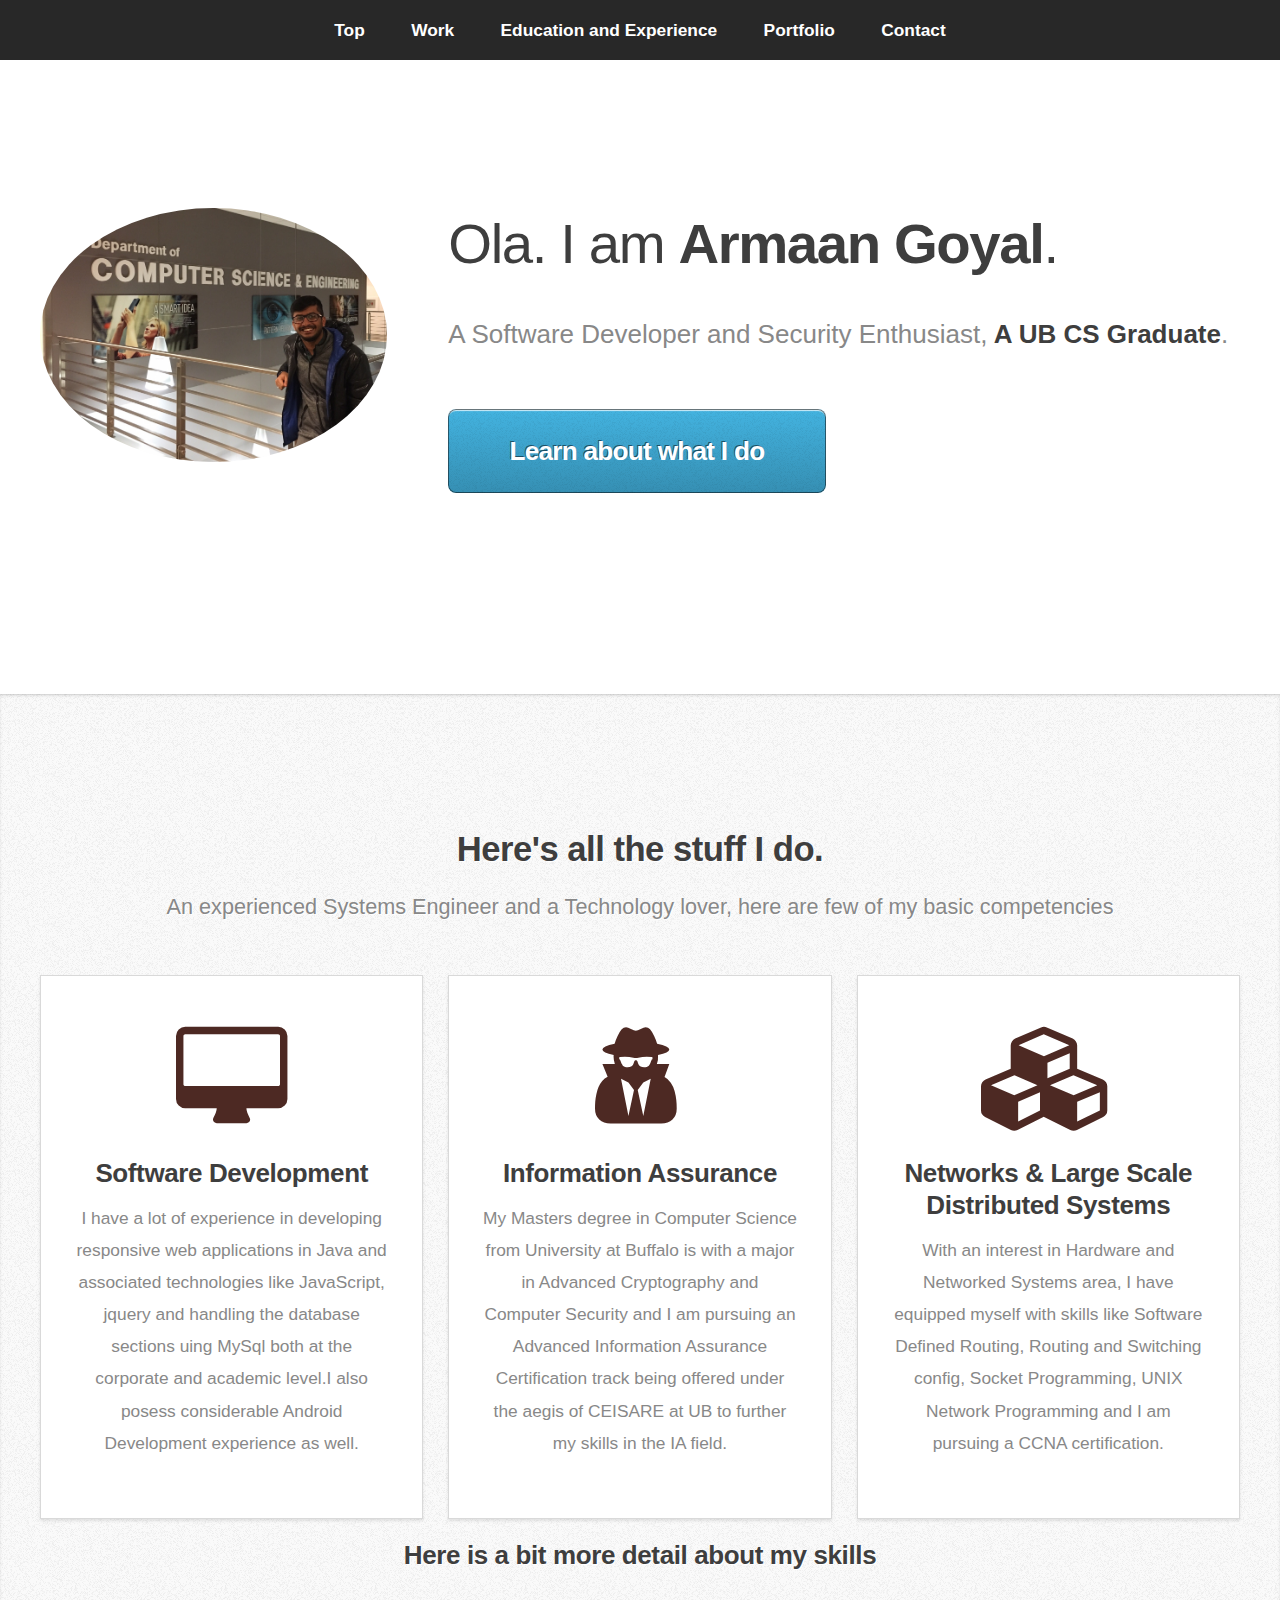
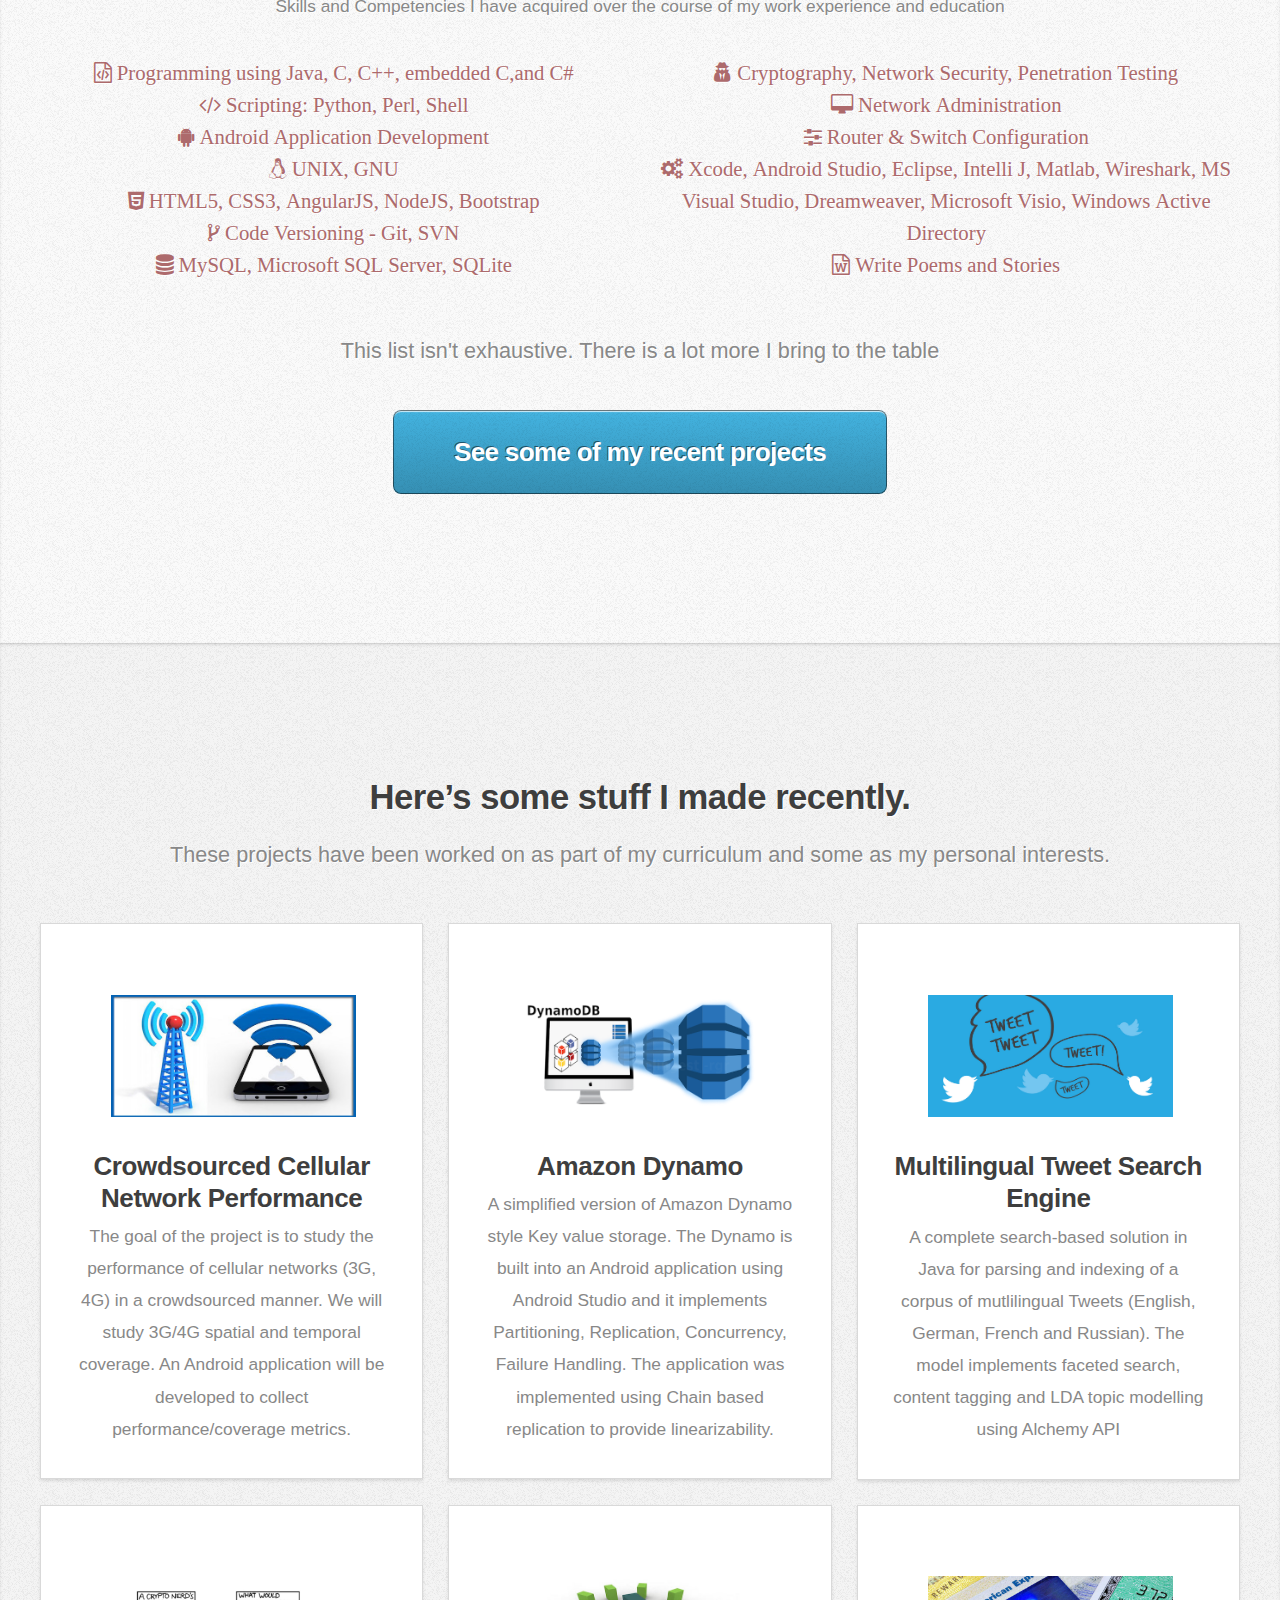
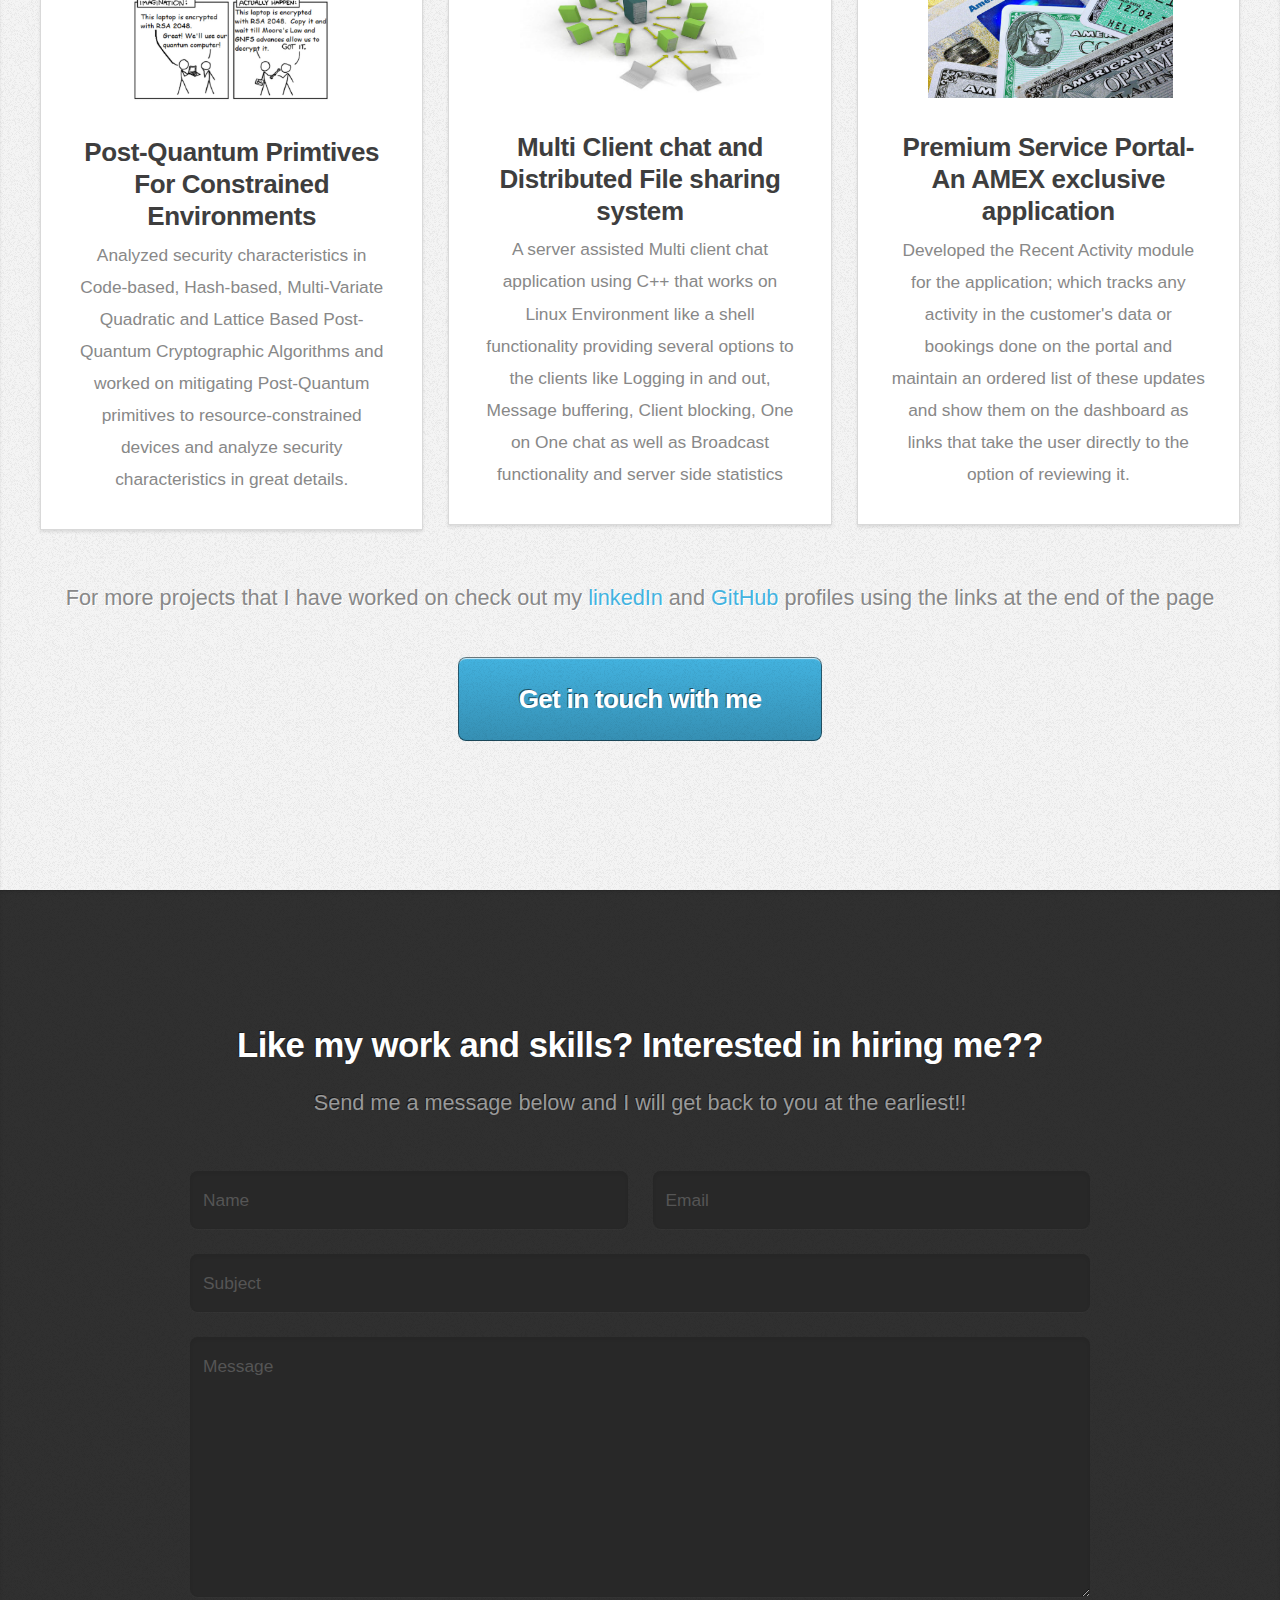
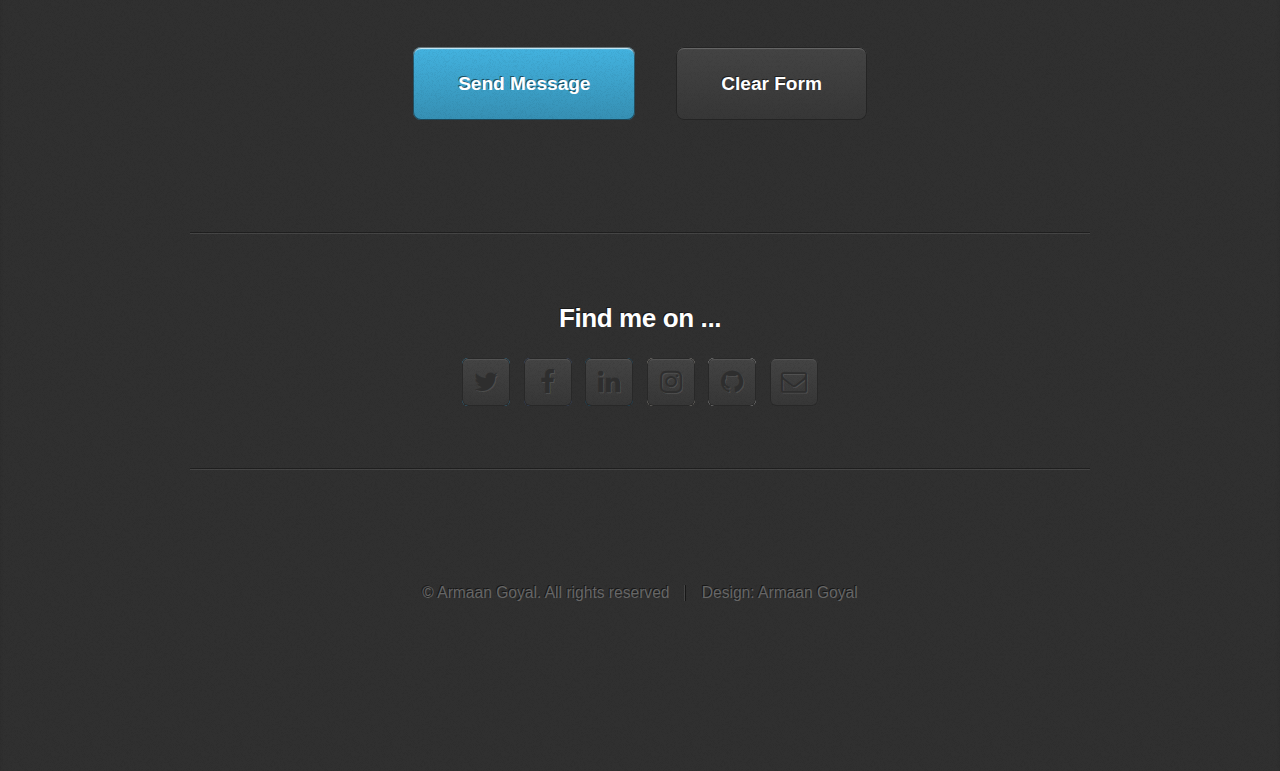
==== commit a1fe1f9e: "added git links to projects" ====
--- a/index.html
+++ b/index.html
@@ -133,16 +133,16 @@
 							</div>
 							<div class="4u 12u(mobile)">
 								<article class="box style2">
-									<a href="#" class="image featured"><img src="images/Dynamo.png" alt="" /></a>
-									<h3><a href="#">Amazon Dynamo</a></h3>
+									<a href="https://github.com/armaango/Amazon-Dynamo-Db" target="_blank"class="image featured"><img src="images/Dynamo.png" alt="" /></a>
+									<h3><a href="https://github.com/armaango/Amazon-Dynamo-Db" target="_blank">Amazon Dynamo</a></h3>
 									<p>A simplified version of Amazon Dynamo style Key value storage. The Dynamo is built into an Android application using Android Studio and it implements Partitioning, Replication, Concurrency, Failure Handling.
 The application was implemented using Chain based replication to provide linearizability.</p>
 								</article>
 							</div>
 							<div class="4u 12u(mobile)">
 								<article class="box style2">
-									<a href="#" class="image featured"><img src="images/twitter.jpg" alt="" /></a>
-									<h3><a href="#">Multilingual Tweet Search Engine</a></h3>
+									<a href="http://mediahackerz.azurewebsites.net/IR/FinalProject/start.html" target="_blank"class="image featured"><img src="images/twitter.jpg" alt="" /></a>
+									<h3><a href="https://github.com/armaango/Tweet-Surf-Engine" target="_blank">Multilingual Tweet Search Engine</a></h3>
 									<p>A complete search-based solution in Java for parsing and indexing of a corpus of mutlilingual Tweets (English, German, French and Russian). The model implements faceted search, content tagging and LDA topic modelling using Alchemy API</p>
 								</article>
 							</div>
@@ -150,16 +150,16 @@
 						<div class="row">
 							<div class="4u 12u(mobile)">
 								<article class="box style2">
-									<a href="#" class="image featured"><img src="images/PQCrypto.jpg" alt="" /></a>
-									<h3><a href="#">Post-Quantum Primtives For Constrained Environments</a></h3>
+									<a href="https://github.com/armaango/Post-Quantum-Primtives-For-Constrained-Environments" target="_blank"class="image featured"><img src="images/PQCrypto.jpg" alt="" /></a>
+									<h3><a href="https://github.com/armaango/Post-Quantum-Primtives-For-Constrained-Environments" target="_blank">Post-Quantum Primtives For Constrained Environments</a></h3>
 									<p>Analyzed security characteristics in Code-based, Hash-based, Multi-Variate Quadratic and Lattice Based
 Post-Quantum Cryptographic Algorithms and worked on mitigating Post-Quantum primitives to resource-constrained devices and analyze security characteristics in great details.</p>
 								</article>
 							</div>
 							<div class="4u 12u(mobile)">
 								<article class="box style2">
-									<a href="#" class="image featured"><img src="images/distributed-computing.jpg" alt="" /></a>
-									<h3><a href="#">Multi Client chat and Distributed File sharing system</a></h3>
+									<a href="https://github.com/armaango/Distributed-Client-Chat-System" target="_blank"class="image featured"><img src="images/distributed-computing.jpg" alt="" /></a>
+									<h3><a href="https://github.com/armaango/Distributed-Client-Chat-System" target="_blank">Multi Client chat and Distributed File sharing system</a></h3>
 									<p>A server assisted Multi client chat application using C++ that works on Linux Environment like a shell functionality providing several options to the clients like Logging in and out, Message buffering, Client blocking, One on One chat as well as Broadcast functionality and server side statistics</p>
 								</article>
 							</div>
@@ -173,7 +173,7 @@
 						</div>
 					</div>
 					<footer>
-						<p>For more projects that I have worked on check out my <a href = "https://www.linkedin.com/in/armaangoyal">linkedIn</a> and <a href="https://github.com/armaango">GitHub</a> profiles using the links at the end of the page</p>
+						<p>For more projects that I have worked on check out my <a href = "https://www.linkedin.com/in/armaangoyal" target="_blank" style="text-decoration:none">linkedIn</a> and <a href="https://github.com/armaango" target="_blank" style="text-decoration:none">GitHub</a> profiles using the links at the end of the page</p>
 						<a href="#contact" class="button big scrolly">Get in touch with me</a>
 					</footer>
 				</article>
@@ -226,11 +226,11 @@
 								<hr />
 								<h3>Find me on ...</h3>
 								<ul class="social">
-									<li><a href="https://twitter.com/silentObservist" class="icon fa-twitter"><span class="label">Twitter</span></a></li>
-									<li><a href="https://www.facebook.com/theSilentObservist" class="icon fa-facebook"><span class="label">Facebook</span></a></li>
-									<li><a href="https://www.linkedin.com/in/armaangoyal" class="icon fa-linkedin"><span class="label">LinkedIn</span></a></li>
-									<li><a href="https://www.instagram.com/thesilentobservist/" class="icon fa-instagram"><span class="label">Instagram</span></a></li>
-									<li><a href="https://github.com/armaango" class="icon fa-github"><span class="label">Github</span></a></li>
+									<li><a href="https://twitter.com/silentObservist" target="_blank" class="icon fa-twitter"><span class="label">Twitter</span></a></li>
+									<li><a href="https://www.facebook.com/theSilentObservist" target="_blank" class="icon fa-facebook"><span class="label">Facebook</span></a></li>
+									<li><a href="https://www.linkedin.com/in/armaangoyal" target="_blank" class="icon fa-linkedin"><span class="label">LinkedIn</span></a></li>
+									<li><a href="https://www.instagram.com/thesilentobservist/" target="_blank" class="icon fa-instagram"><span class="label">Instagram</span></a></li>
+									<li><a href="https://github.com/armaango" target="_blank" class="icon fa-github"><span class="label">Github</span></a></li>
 									<li><a href="mailto:armaan.goyal@gmail.com" class="icon fa-envelope-o"><span class="label">E-Mail</span></a></li>
 
 									<!--
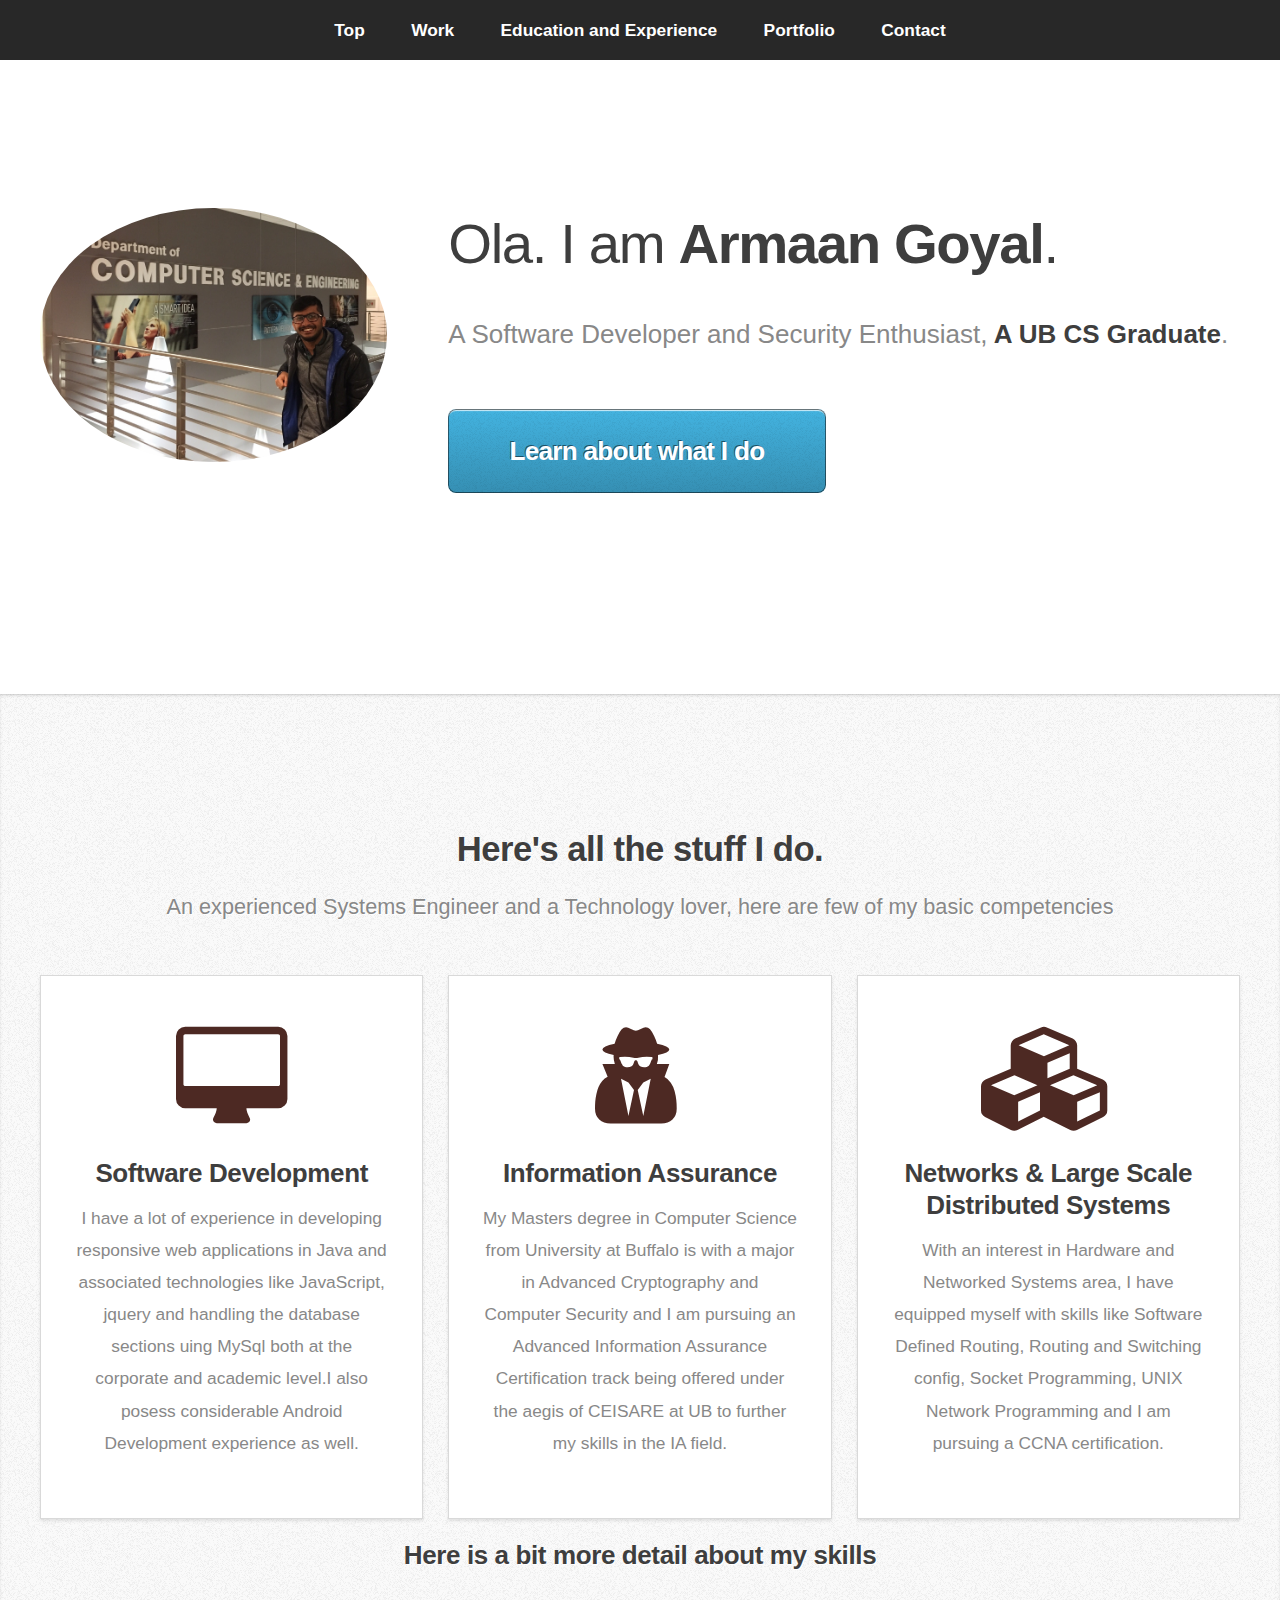
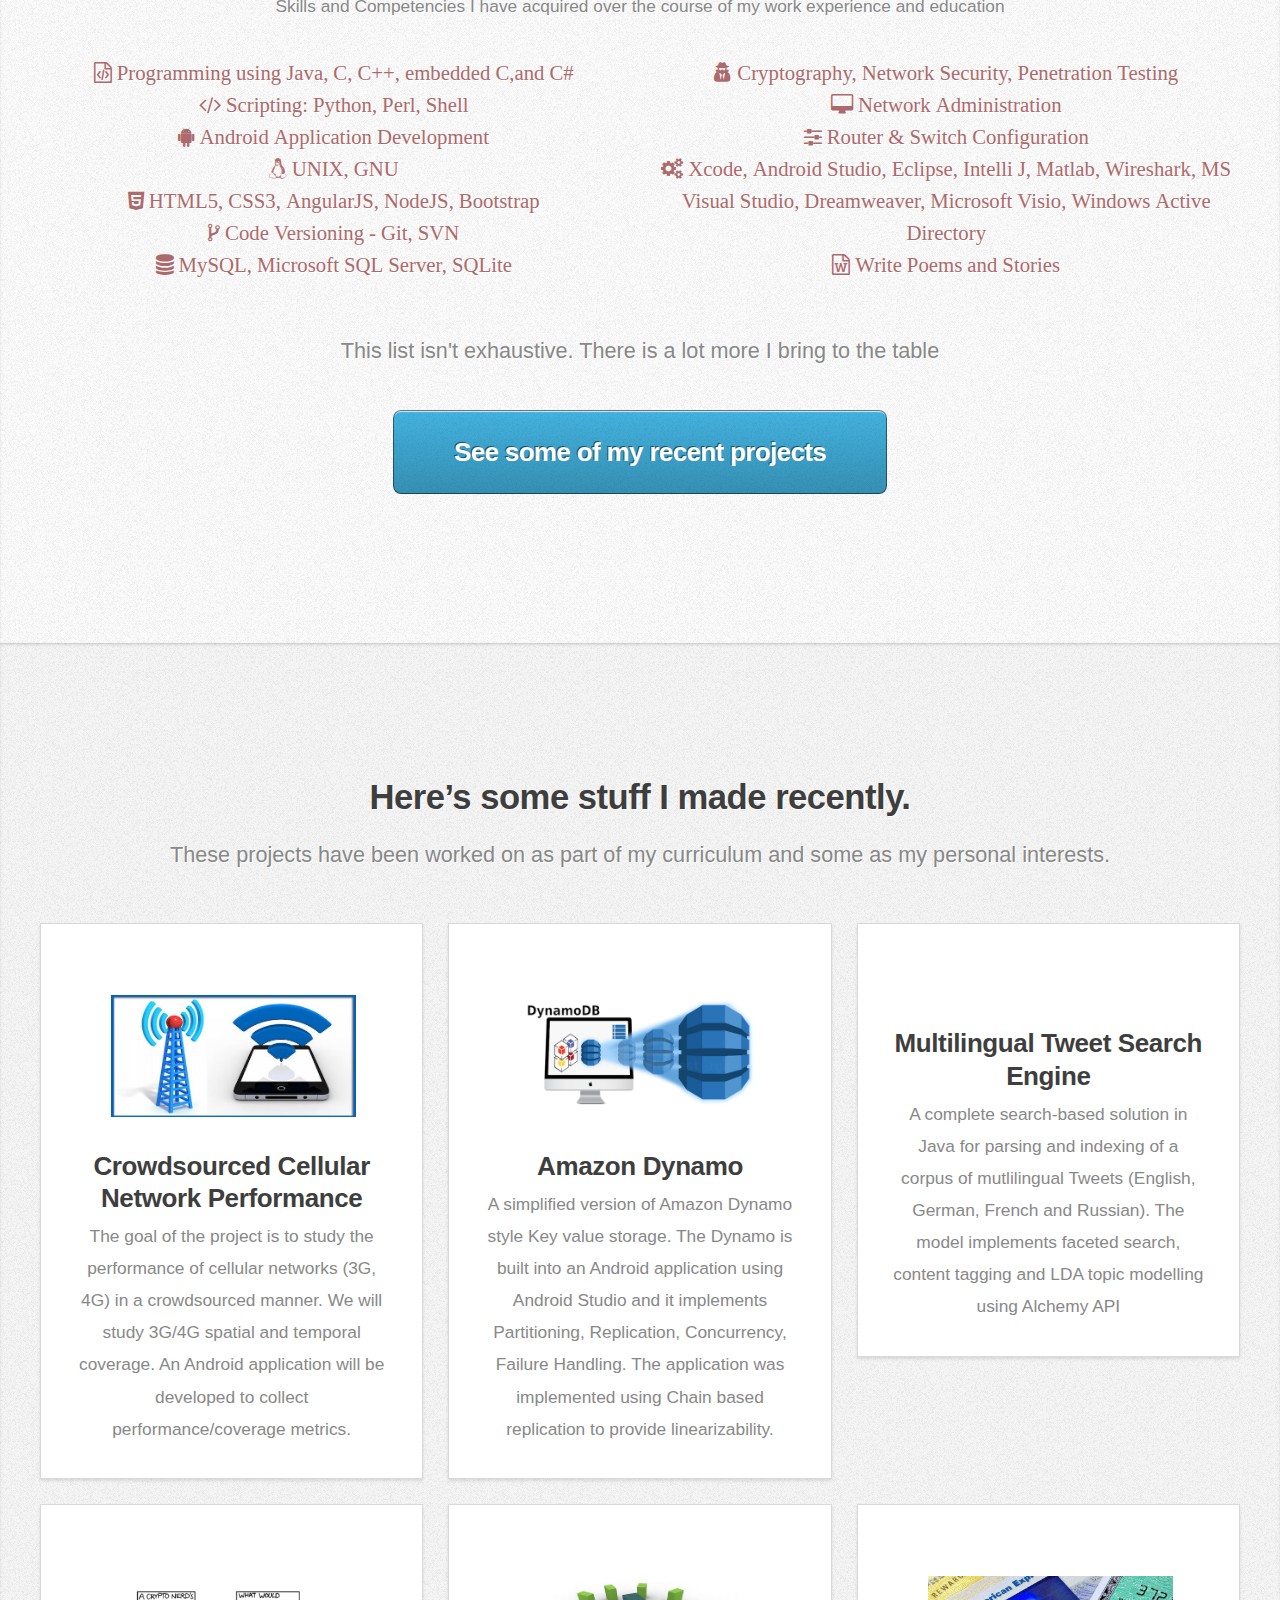
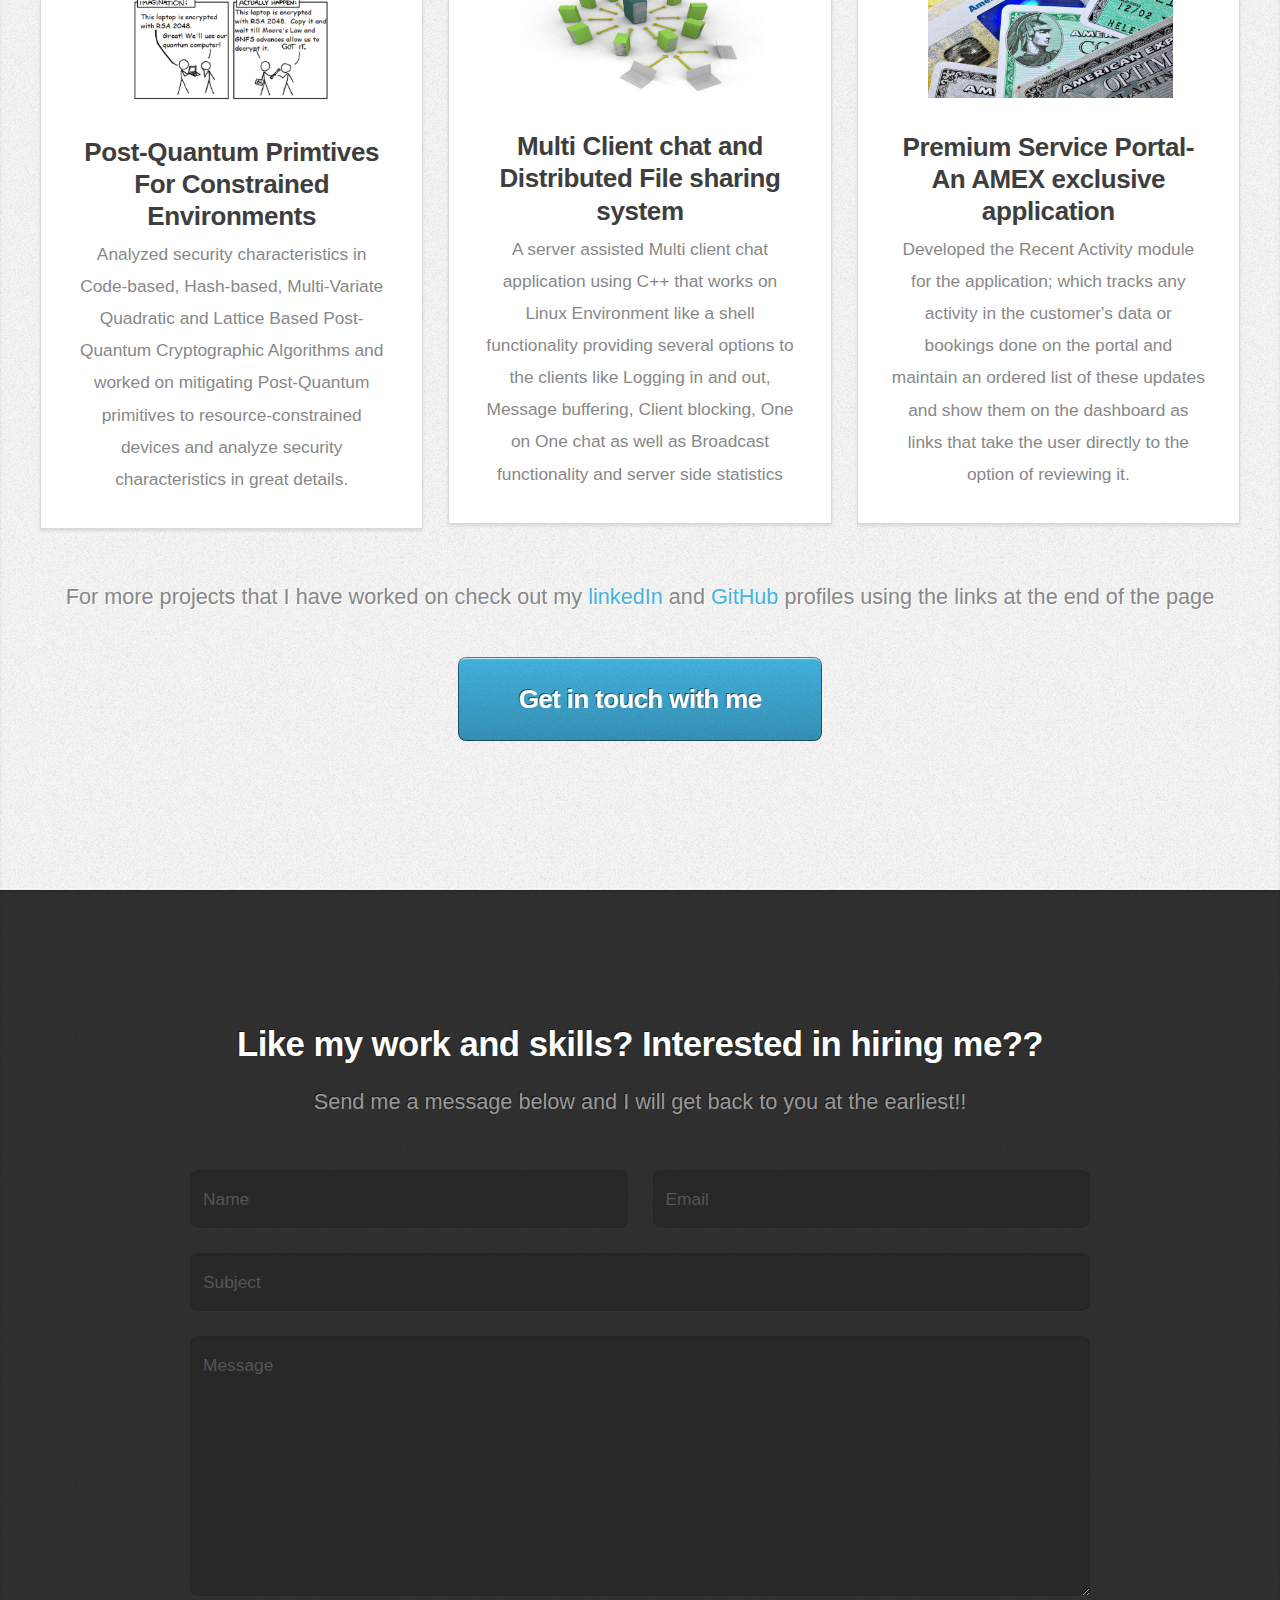
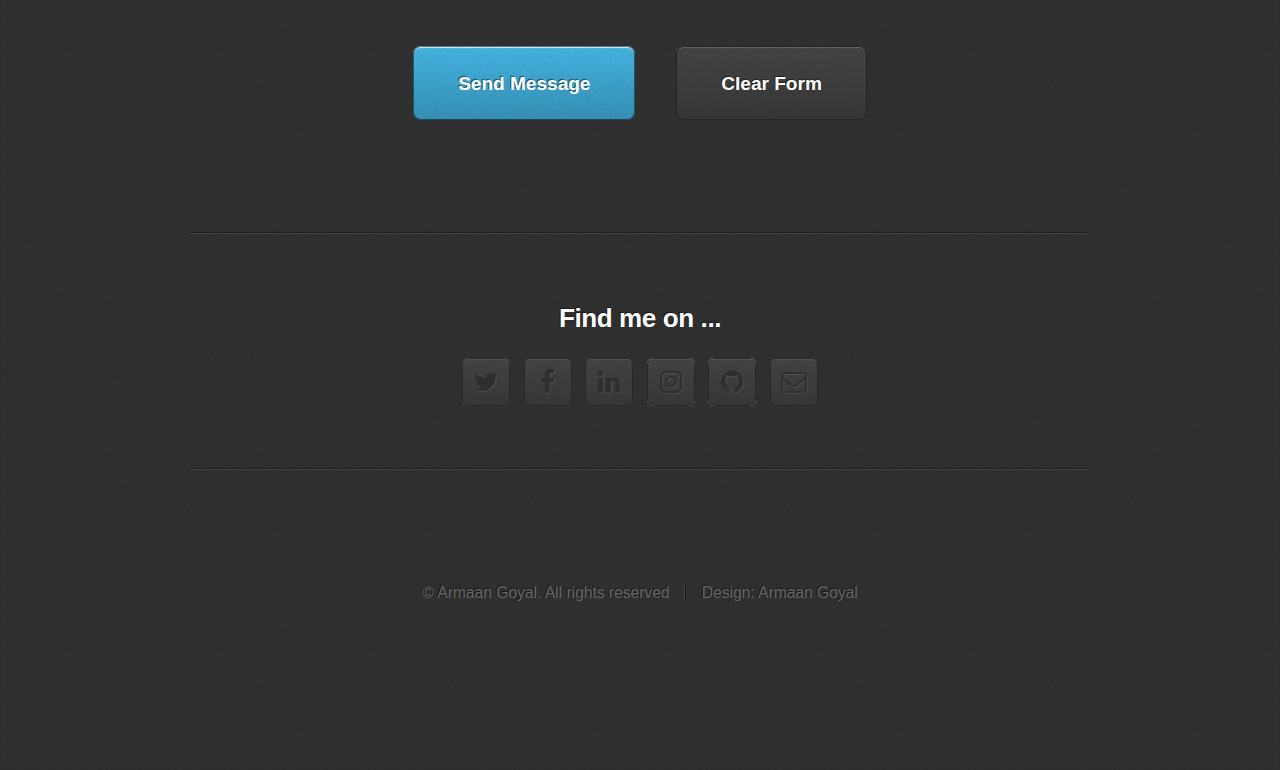
==== commit 1aea584c: "modified to clear image from adblocker" ====
--- a/index.html
+++ b/index.html
@@ -141,7 +141,7 @@
 							</div>
 							<div class="4u 12u(mobile)">
 								<article class="box style2">
-									<a href="http://mediahackerz.azurewebsites.net/IR/FinalProject/start.html" target="_blank"class="image featured"><img src="images/twitter.jpg" alt="" /></a>
+									<a href="http://mediahackerz.azurewebsites.net/IR/FinalProject/start.html" target="_blank"class="image featured"><img src="images/tweet.jpg" alt="" /></a>
 									<h3><a href="https://github.com/armaango/Tweet-Surf-Engine" target="_blank">Multilingual Tweet Search Engine</a></h3>
 									<p>A complete search-based solution in Java for parsing and indexing of a corpus of mutlilingual Tweets (English, German, French and Russian). The model implements faceted search, content tagging and LDA topic modelling using Alchemy API</p>
 								</article>
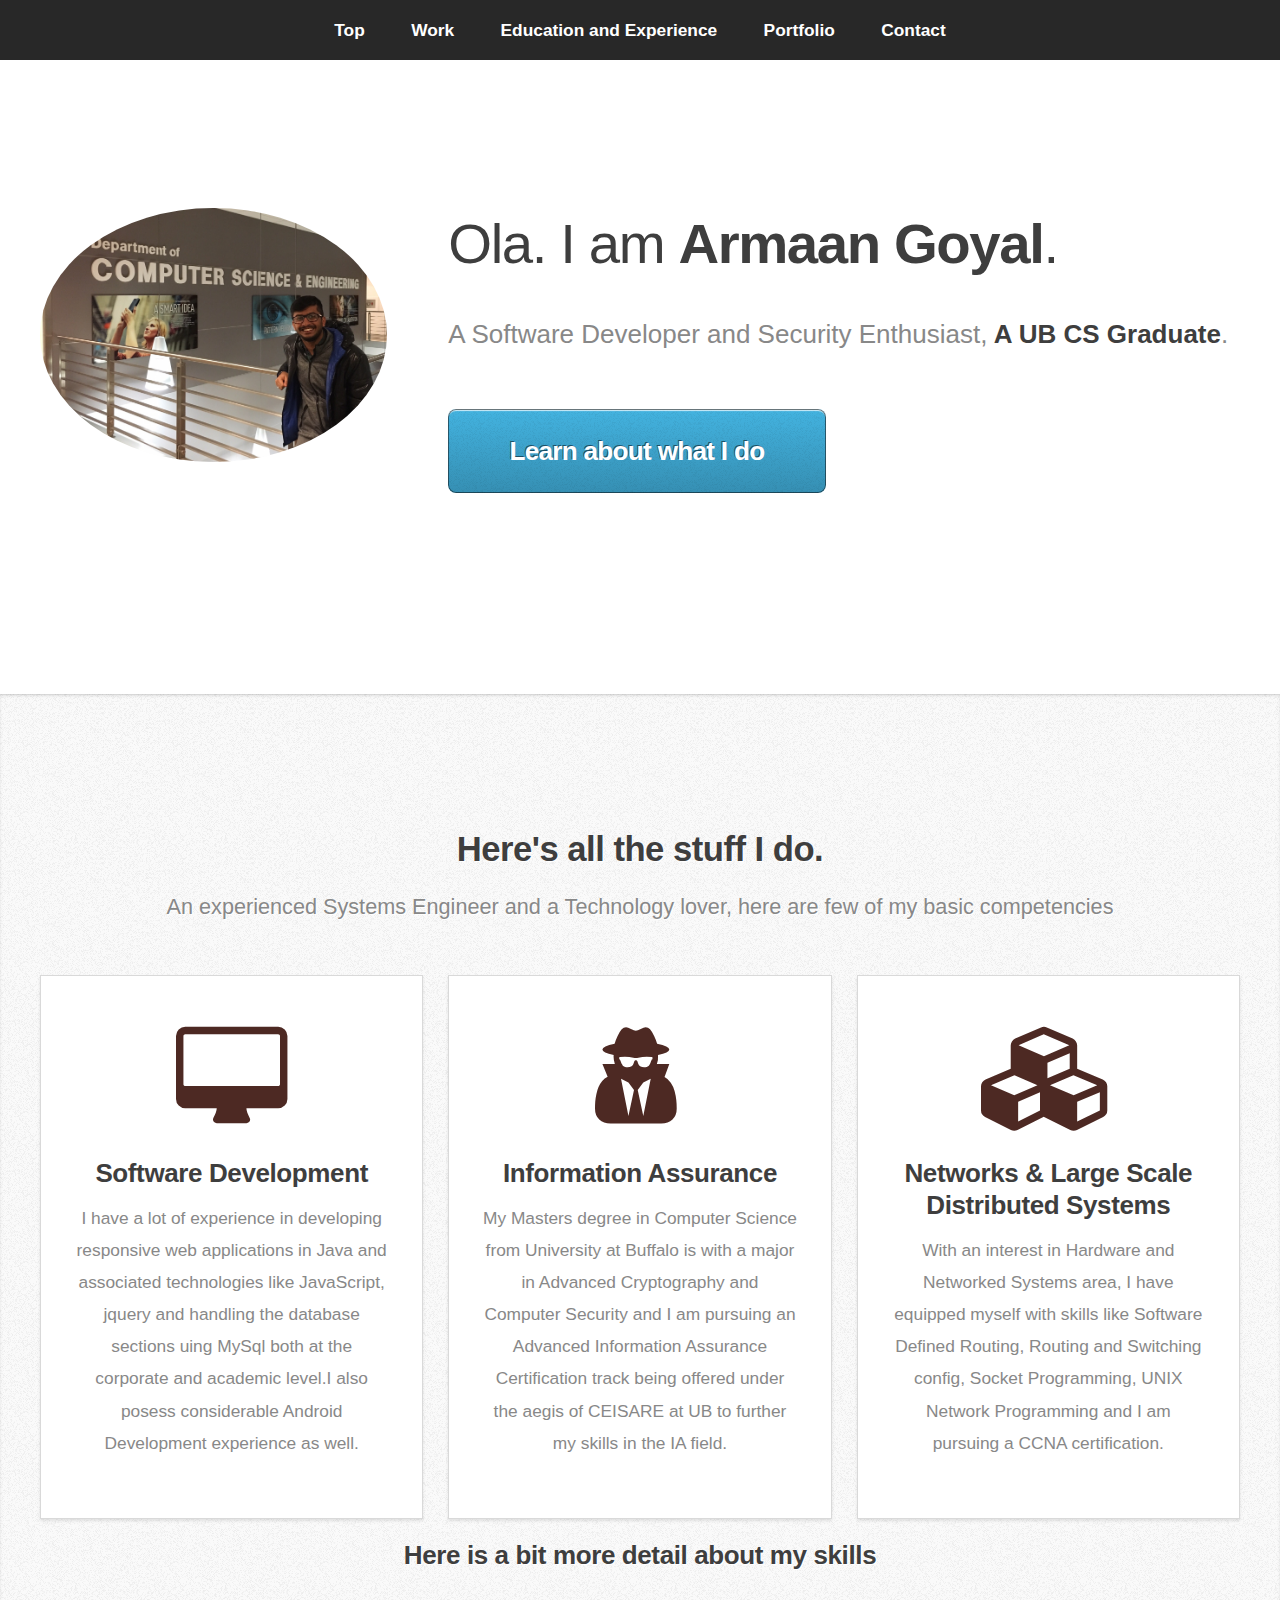
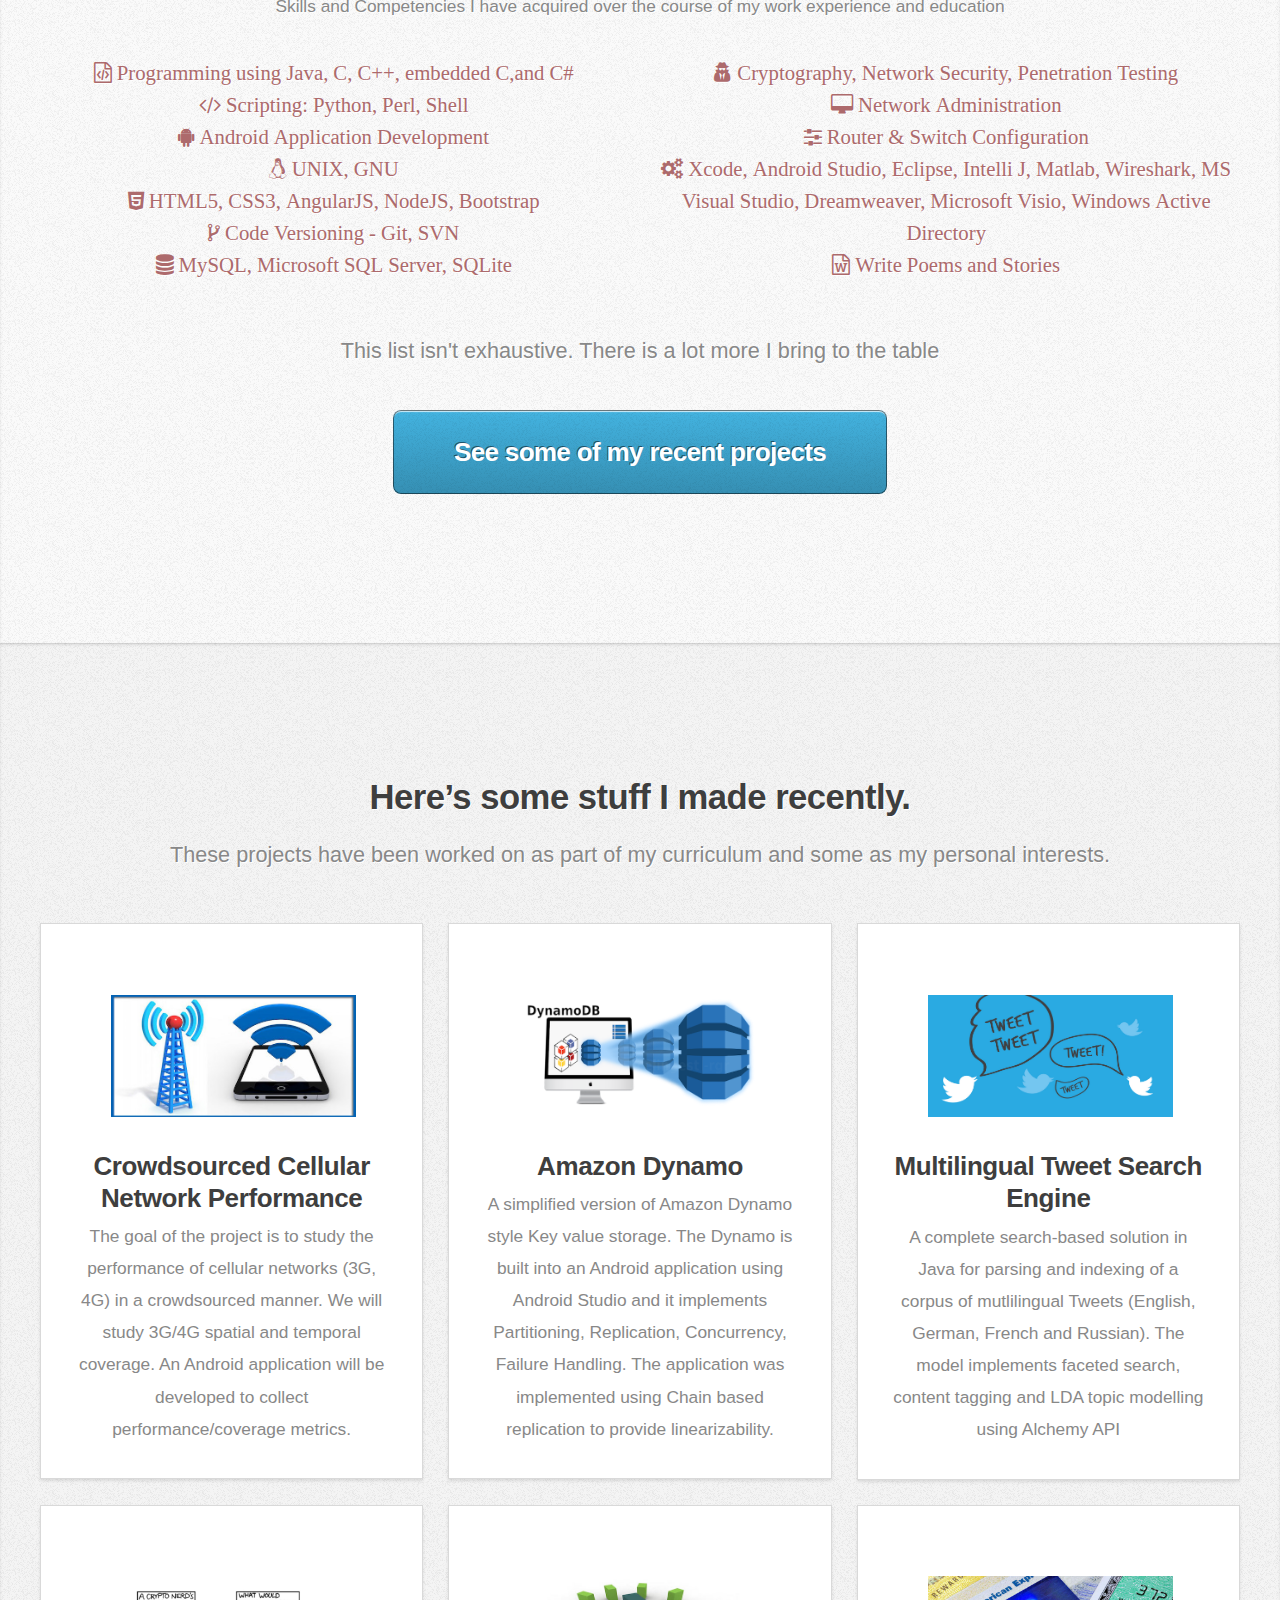
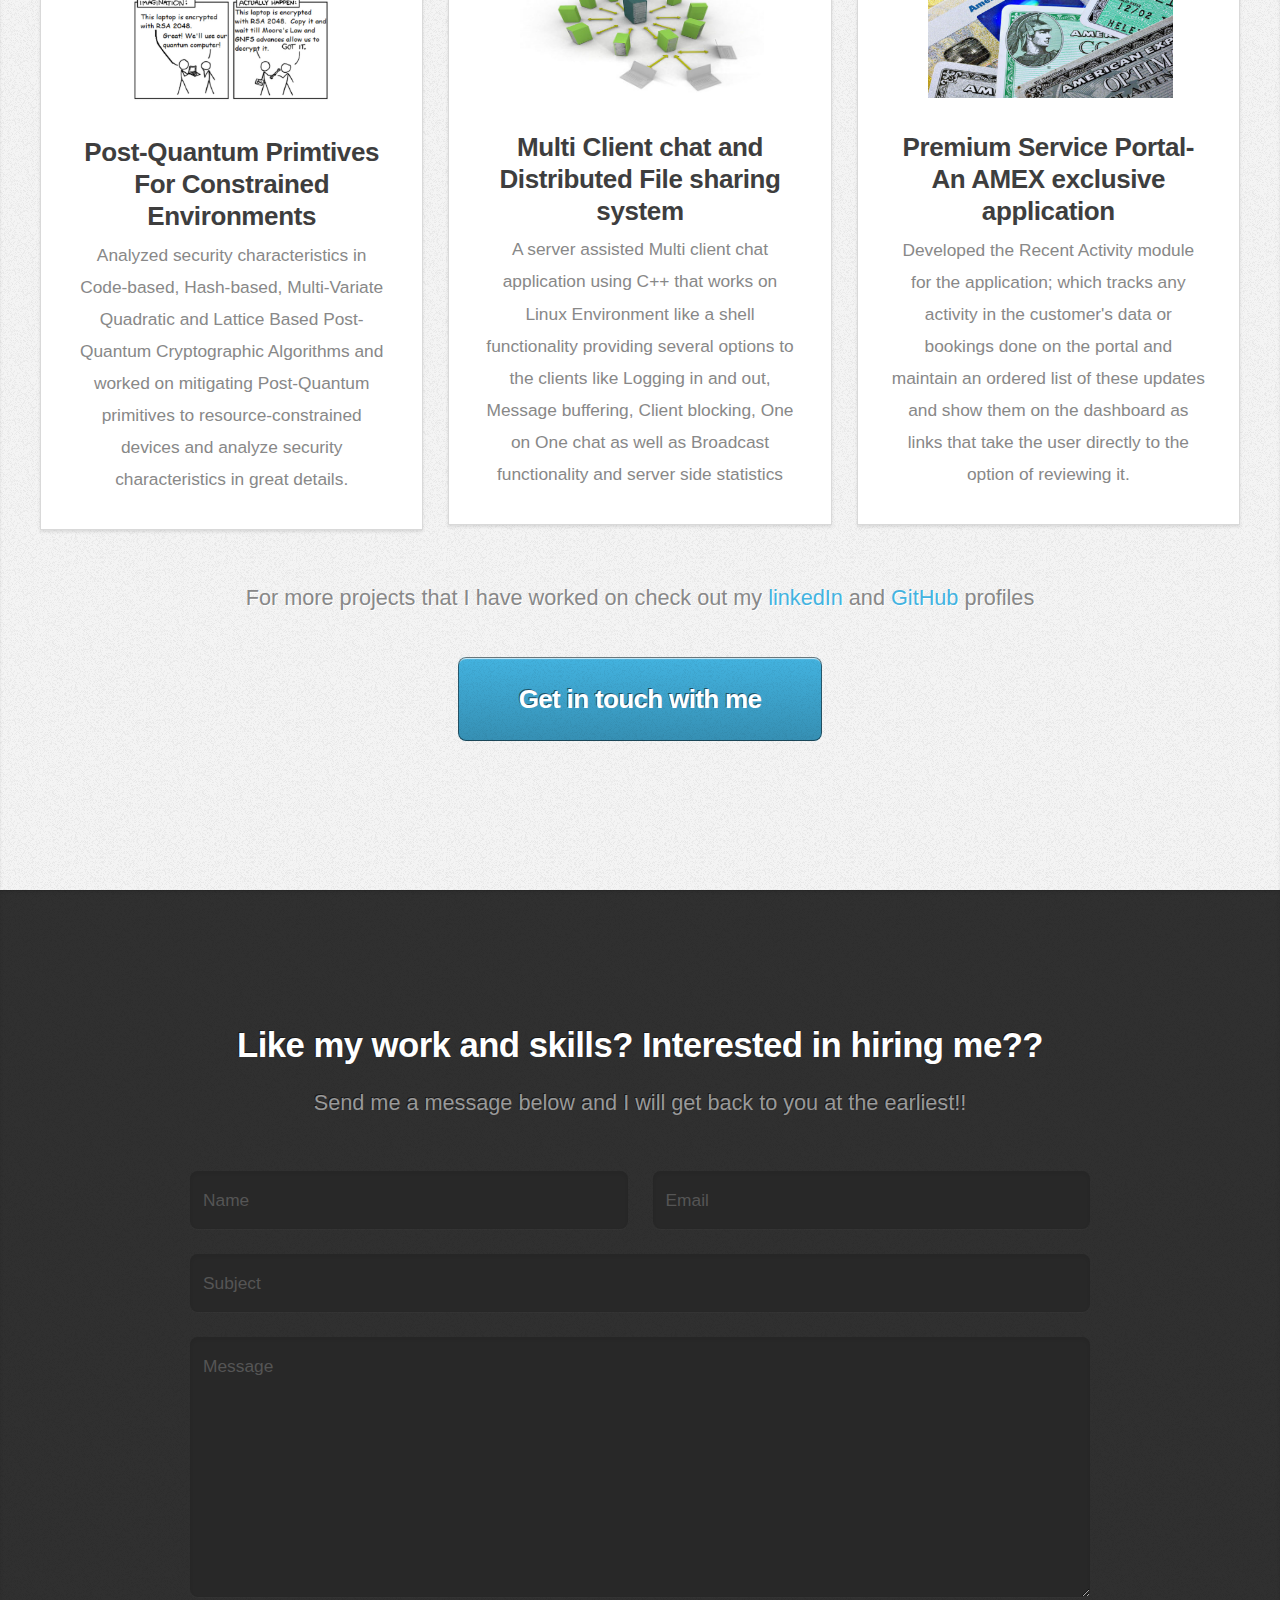
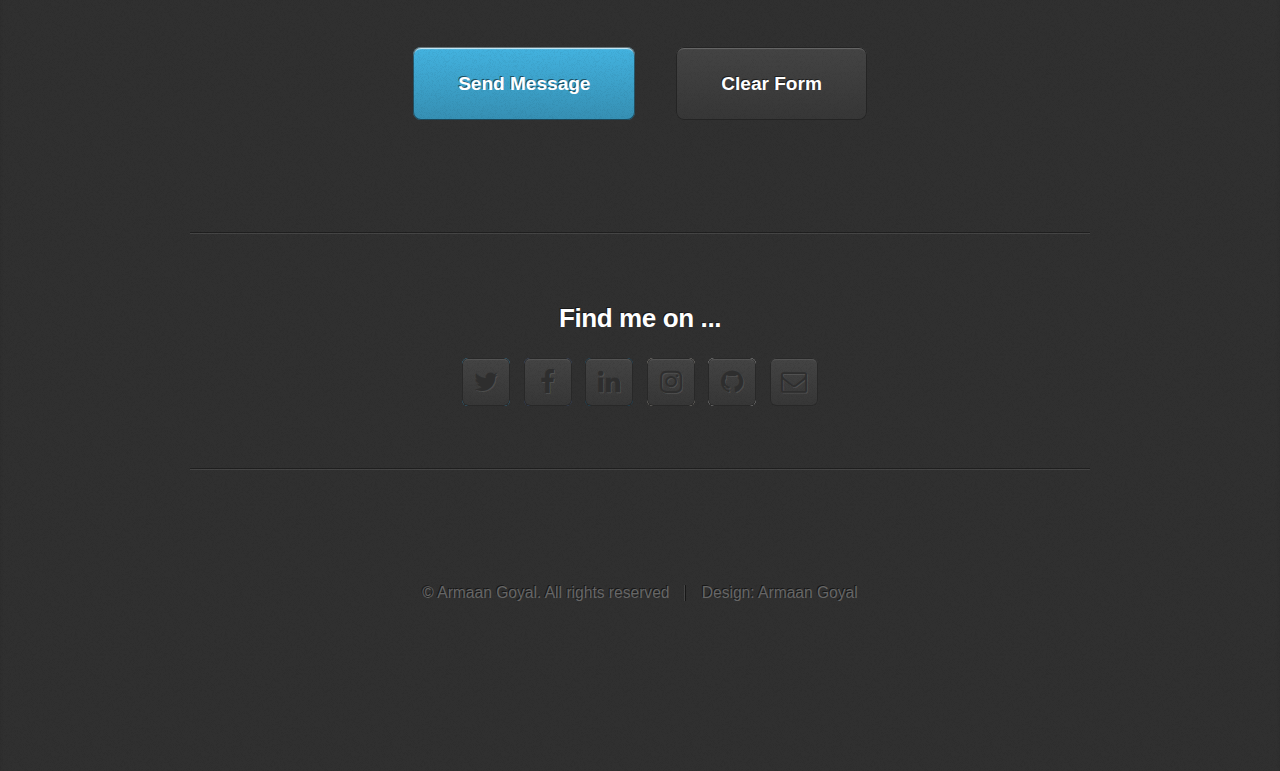
==== commit 56a3bf2f: "modified to clear image from adblocker" ====
--- a/index.html
+++ b/index.html
@@ -173,7 +173,7 @@
 						</div>
 					</div>
 					<footer>
-						<p>For more projects that I have worked on check out my <a href = "https://www.linkedin.com/in/armaangoyal" target="_blank" style="text-decoration:none">linkedIn</a> and <a href="https://github.com/armaango" target="_blank" style="text-decoration:none">GitHub</a> profiles using the links at the end of the page</p>
+						<p>For more projects that I have worked on check out my <a href = "https://www.linkedin.com/in/armaangoyal" target="_blank" style="text-decoration:none">linkedIn</a> and <a href="https://github.com/armaango" target="_blank" style="text-decoration:none">GitHub</a> profiles</p>
 						<a href="#contact" class="button big scrolly">Get in touch with me</a>
 					</footer>
 				</article>
@@ -226,10 +226,10 @@
 								<hr />
 								<h3>Find me on ...</h3>
 								<ul class="social">
-									<li><a href="https://twitter.com/silentObservist" target="_blank" class="icon fa-twitter"><span class="label">Twitter</span></a></li>
-									<li><a href="https://www.facebook.com/theSilentObservist" target="_blank" class="icon fa-facebook"><span class="label">Facebook</span></a></li>
-									<li><a href="https://www.linkedin.com/in/armaangoyal" target="_blank" class="icon fa-linkedin"><span class="label">LinkedIn</span></a></li>
-									<li><a href="https://www.instagram.com/thesilentobservist/" target="_blank" class="icon fa-instagram"><span class="label">Instagram</span></a></li>
+									<li><a href="https://twitter.com/silentObservist" target="_blank" class="icon fa-twitter"><span class="label">Tweet</span></a></li>
+									<li><a href="https://www.facebook.com/theSilentObservist" target="_blank" class="icon fa-facebook"><span class="label">Face</span></a></li>
+									<li><a href="https://www.linkedin.com/in/armaangoyal" target="_blank" class="icon fa-linkedin"><span class="label">lIn</span></a></li>
+									<li><a href="https://www.instagram.com/thesilentobservist/" target="_blank" class="icon fa-instagram"><span class="label">Ingram</span></a></li>
 									<li><a href="https://github.com/armaango" target="_blank" class="icon fa-github"><span class="label">Github</span></a></li>
 									<li><a href="mailto:armaan.goyal@gmail.com" class="icon fa-envelope-o"><span class="label">E-Mail</span></a></li>
 
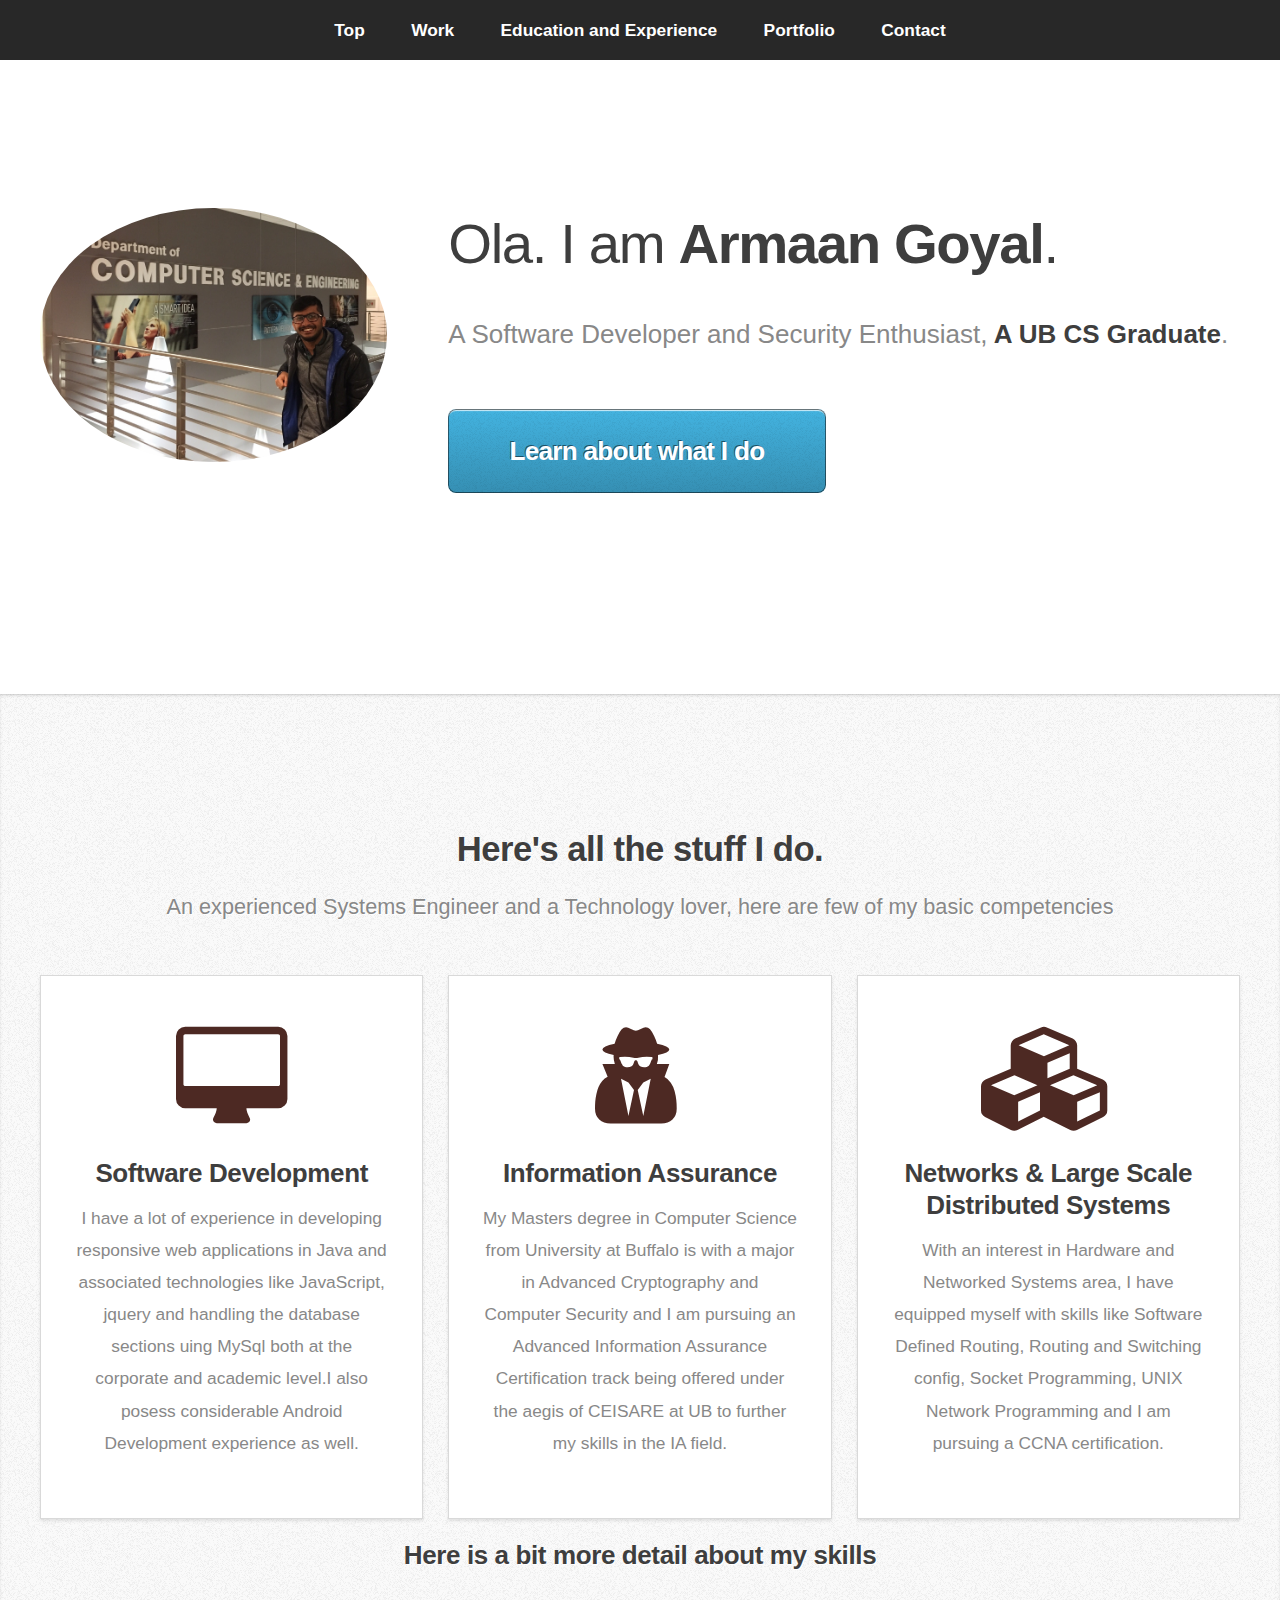
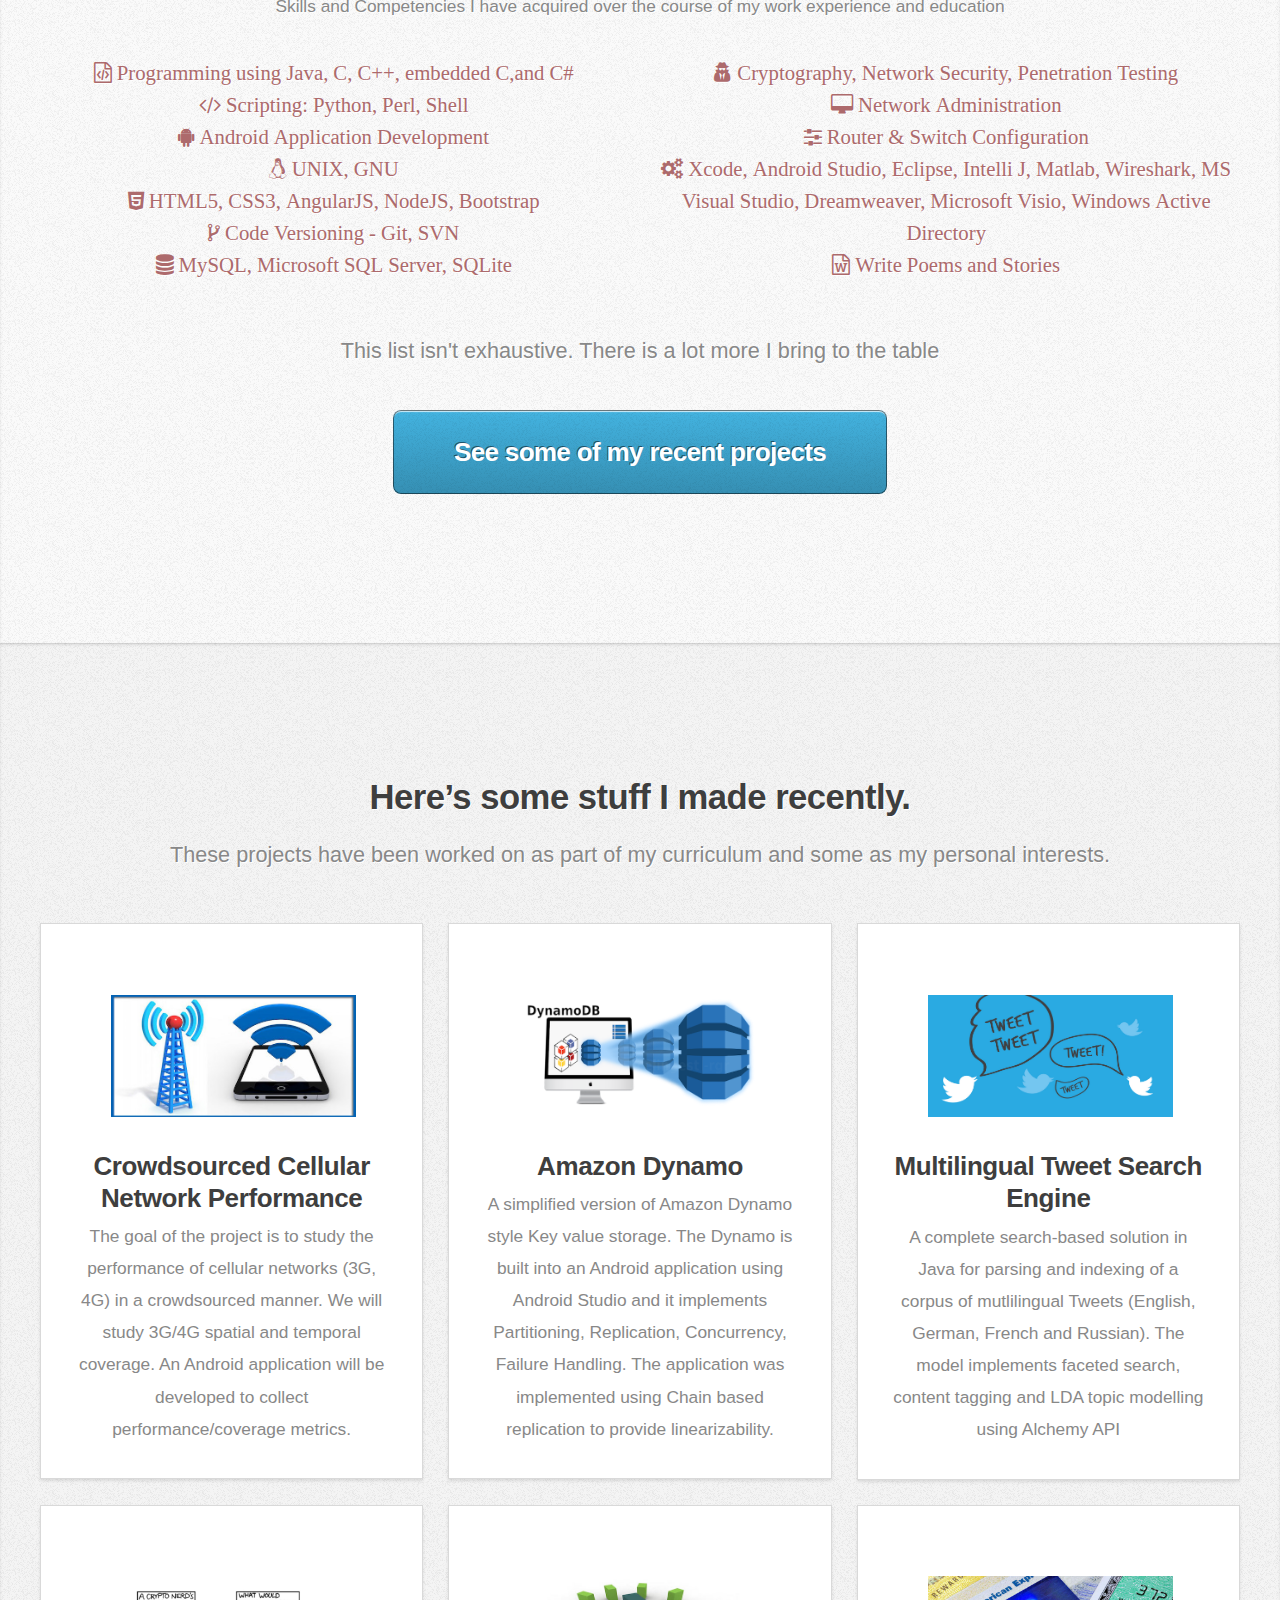
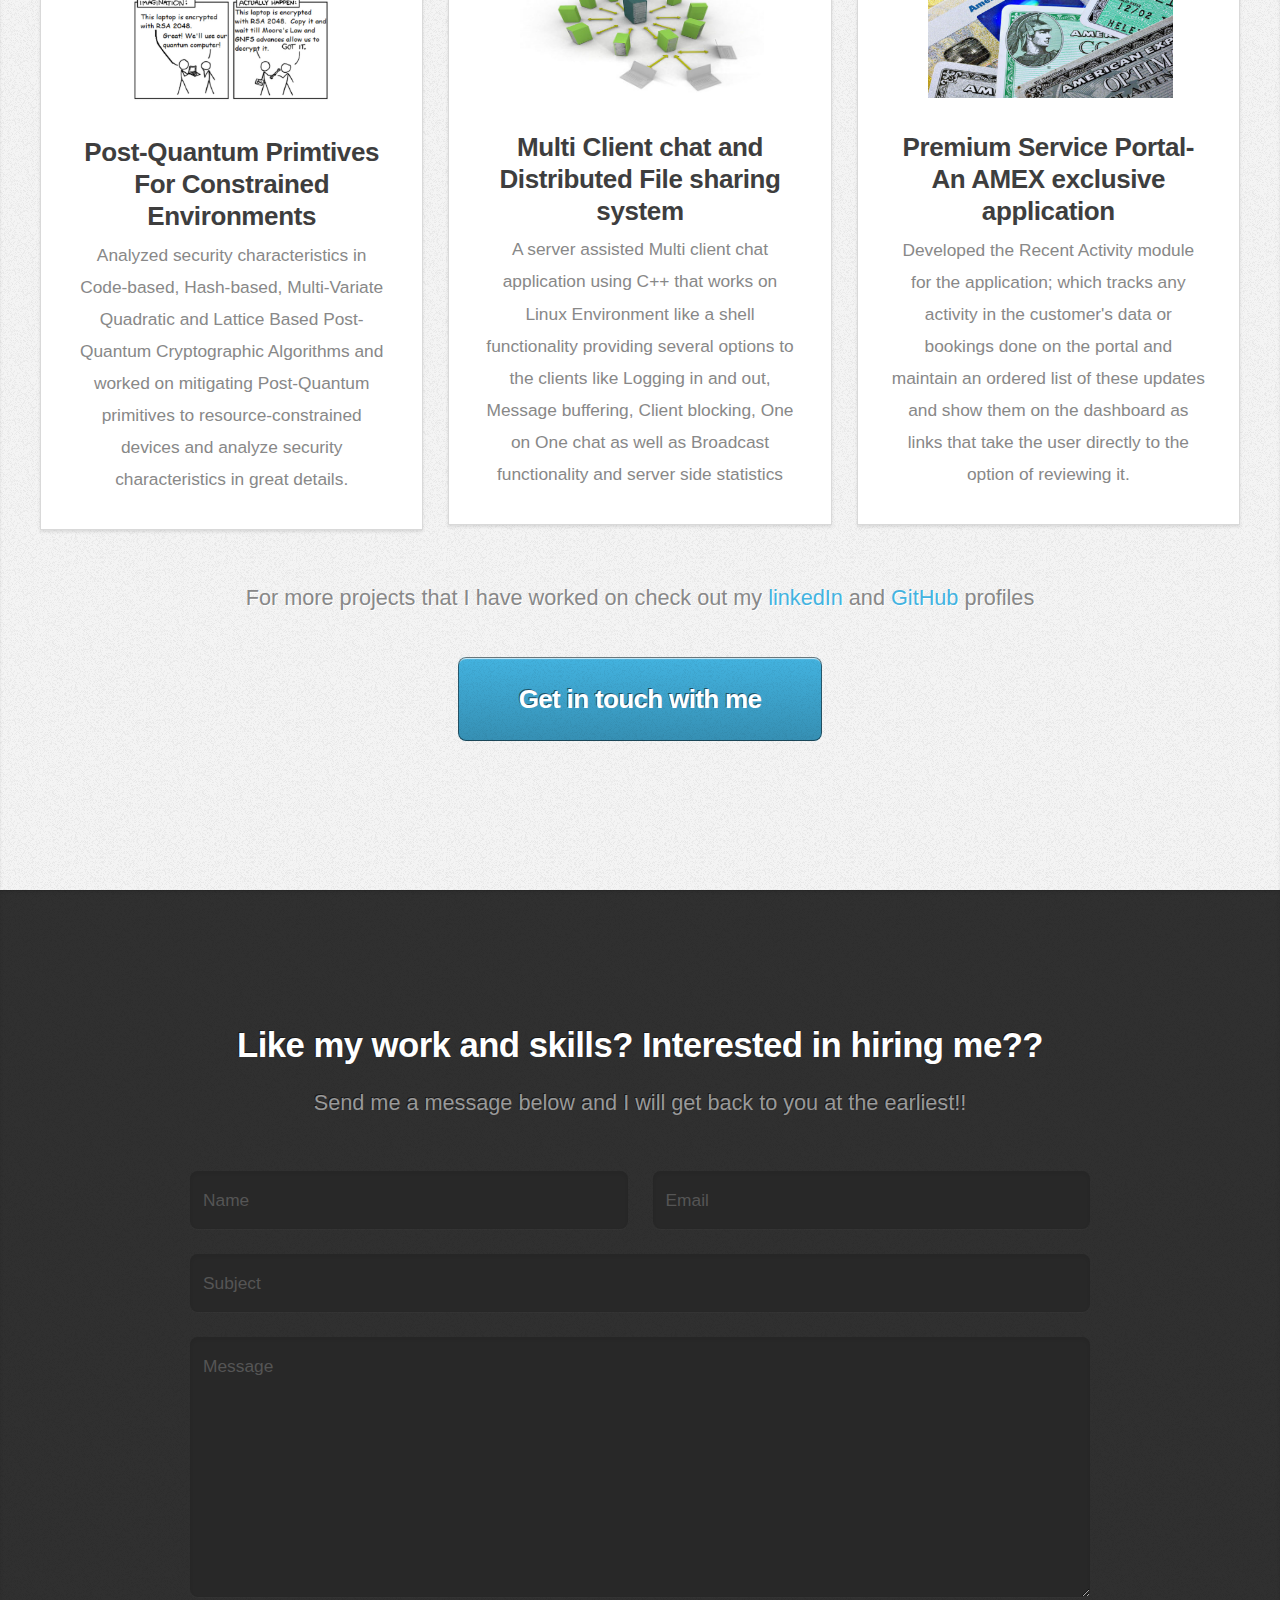
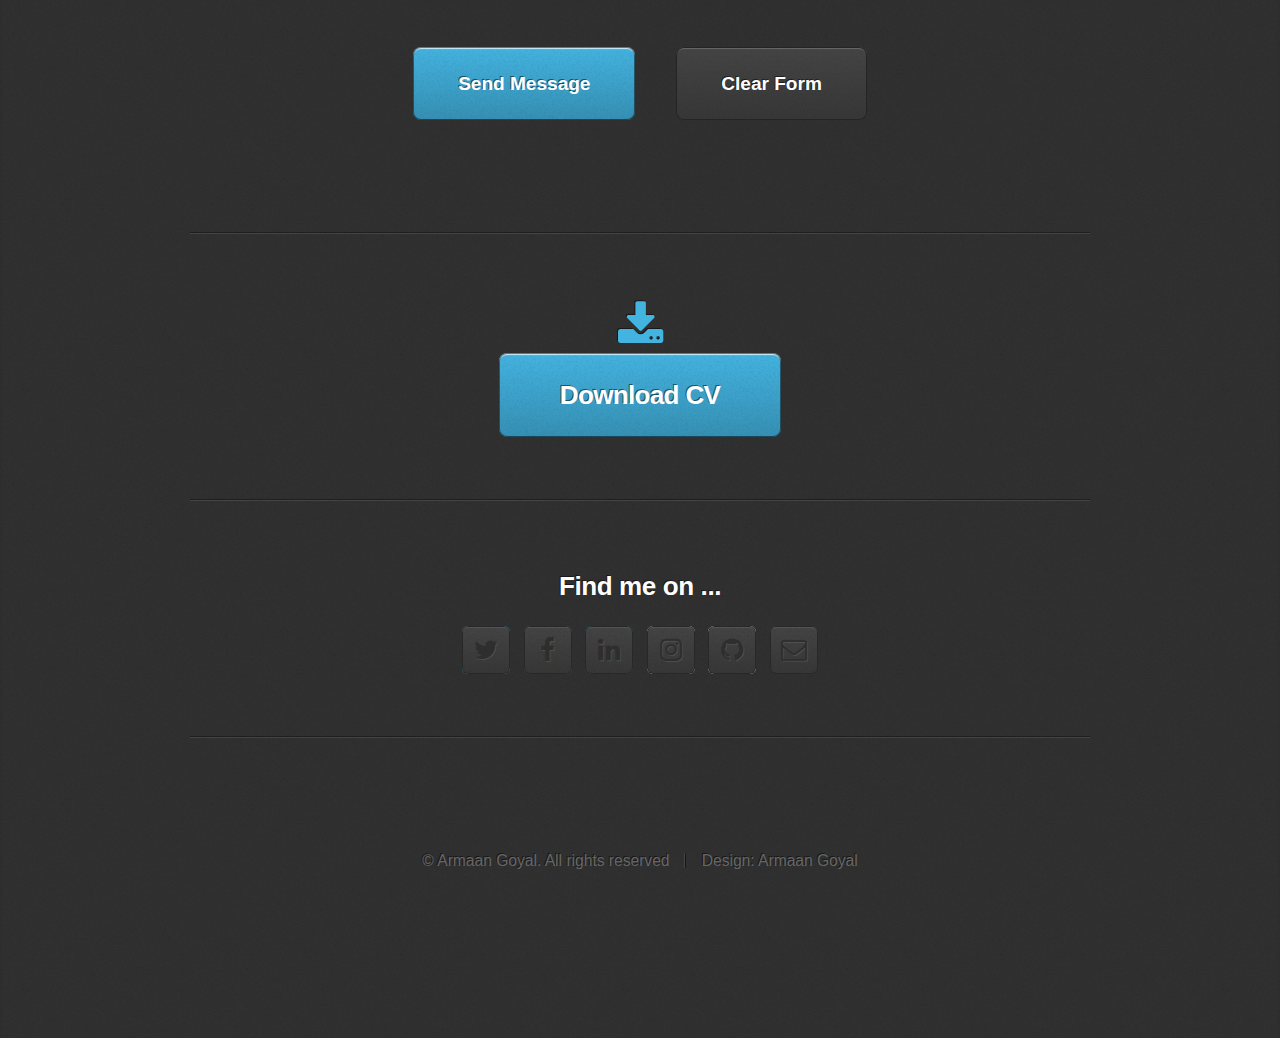
==== commit bc1fe748: "update download CV" ====
--- a/index.html
+++ b/index.html
@@ -224,6 +224,14 @@
 						<div class="row">
 							<div class="12u">
 								<hr />
+								<ul>
+									<li><a href="http://www.acsu.buffalo.edu/~armaango/Armaan_Goyal_CV.pdf" target="_blank" class="icon resume fa-download"><span class="label">Download</span></a></li>
+									<li>
+										<a href="http://www.acsu.buffalo.edu/~armaango/Armaan_Goyal_CV.pdf" target="_blank" class="button big scrolly">Download CV</a>
+									</li>
+								</ul>
+
+								<hr />
 								<h3>Find me on ...</h3>
 								<ul class="social">
 									<li><a href="https://twitter.com/silentObservist" target="_blank" class="icon fa-twitter"><span class="label">Tweet</span></a></li>
--- a/assets/css/main.css
+++ b/assets/css/main.css
@@ -1607,6 +1607,9 @@
 			.icon.featured:before {
 				font-size: 6em;
 			}
+			.icon.resume{
+				font-size: 2.25em;
+			}
 
 /* Wrappers */
 
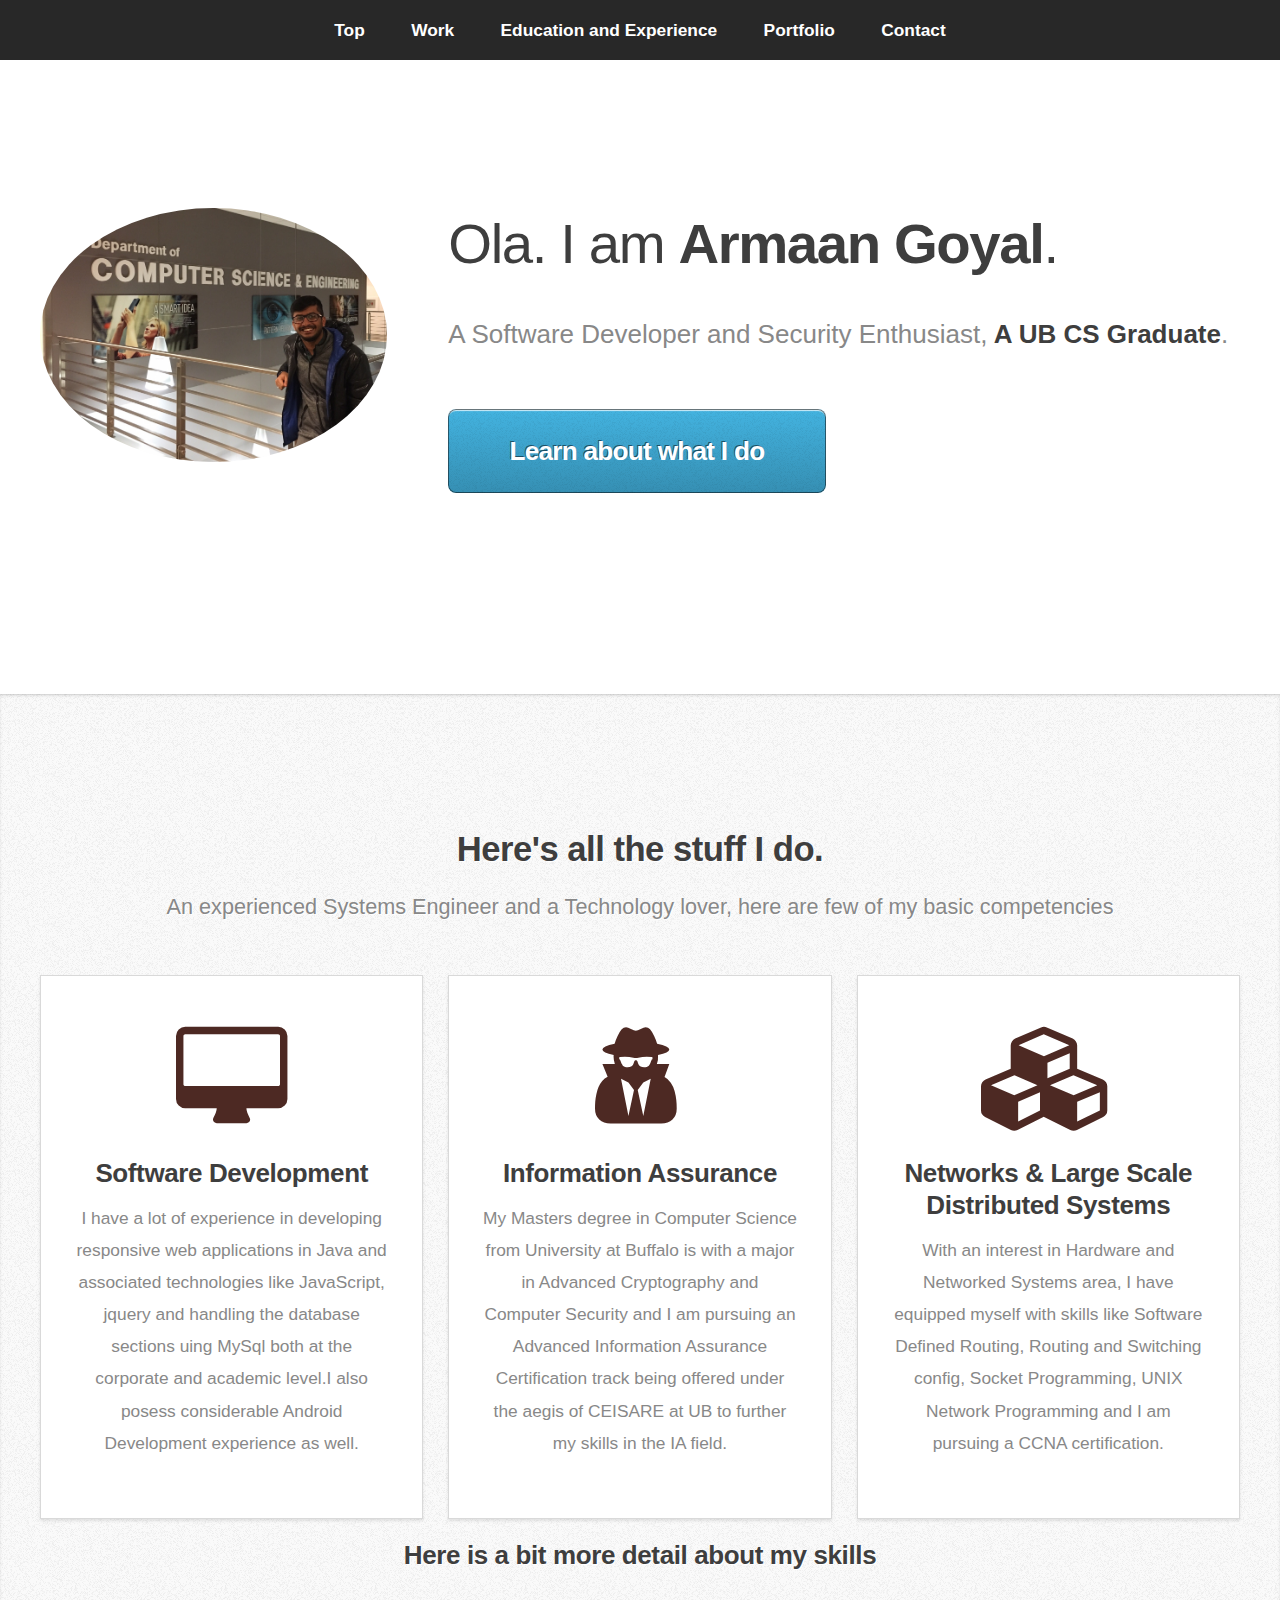
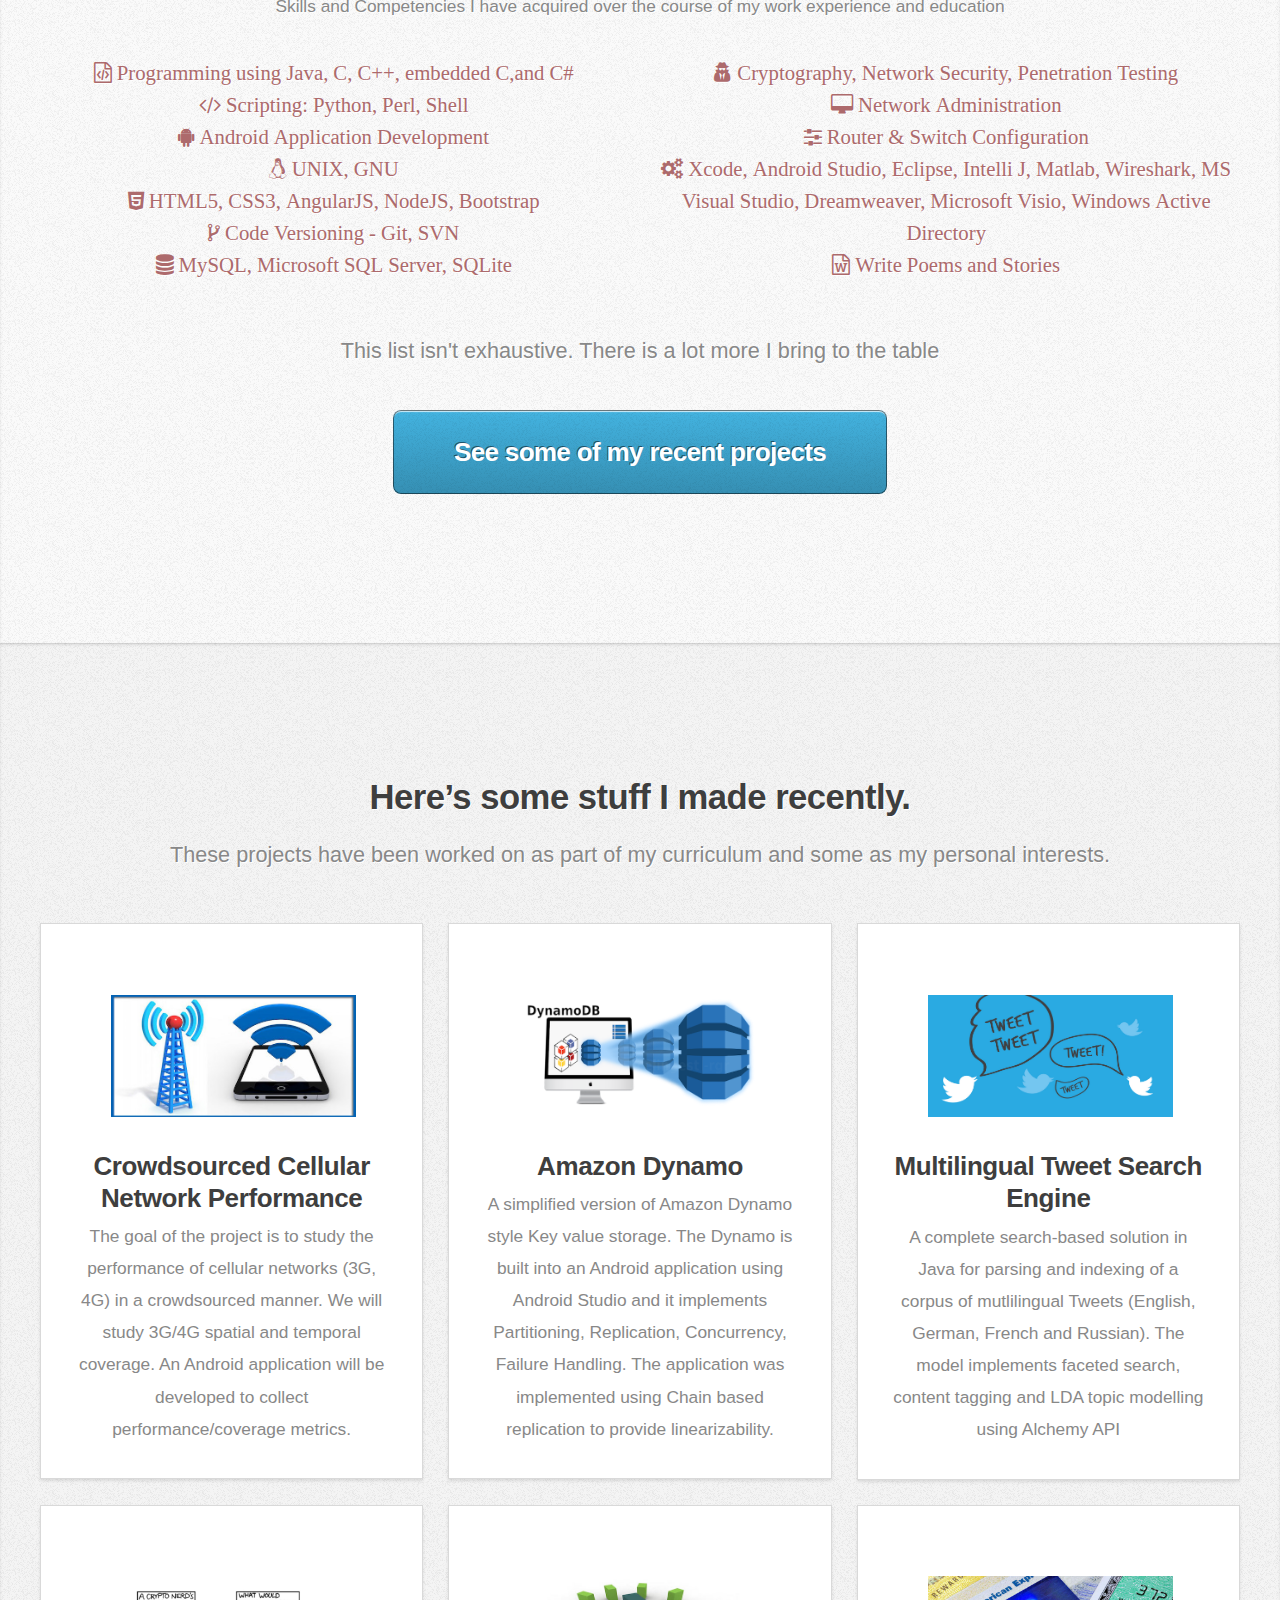
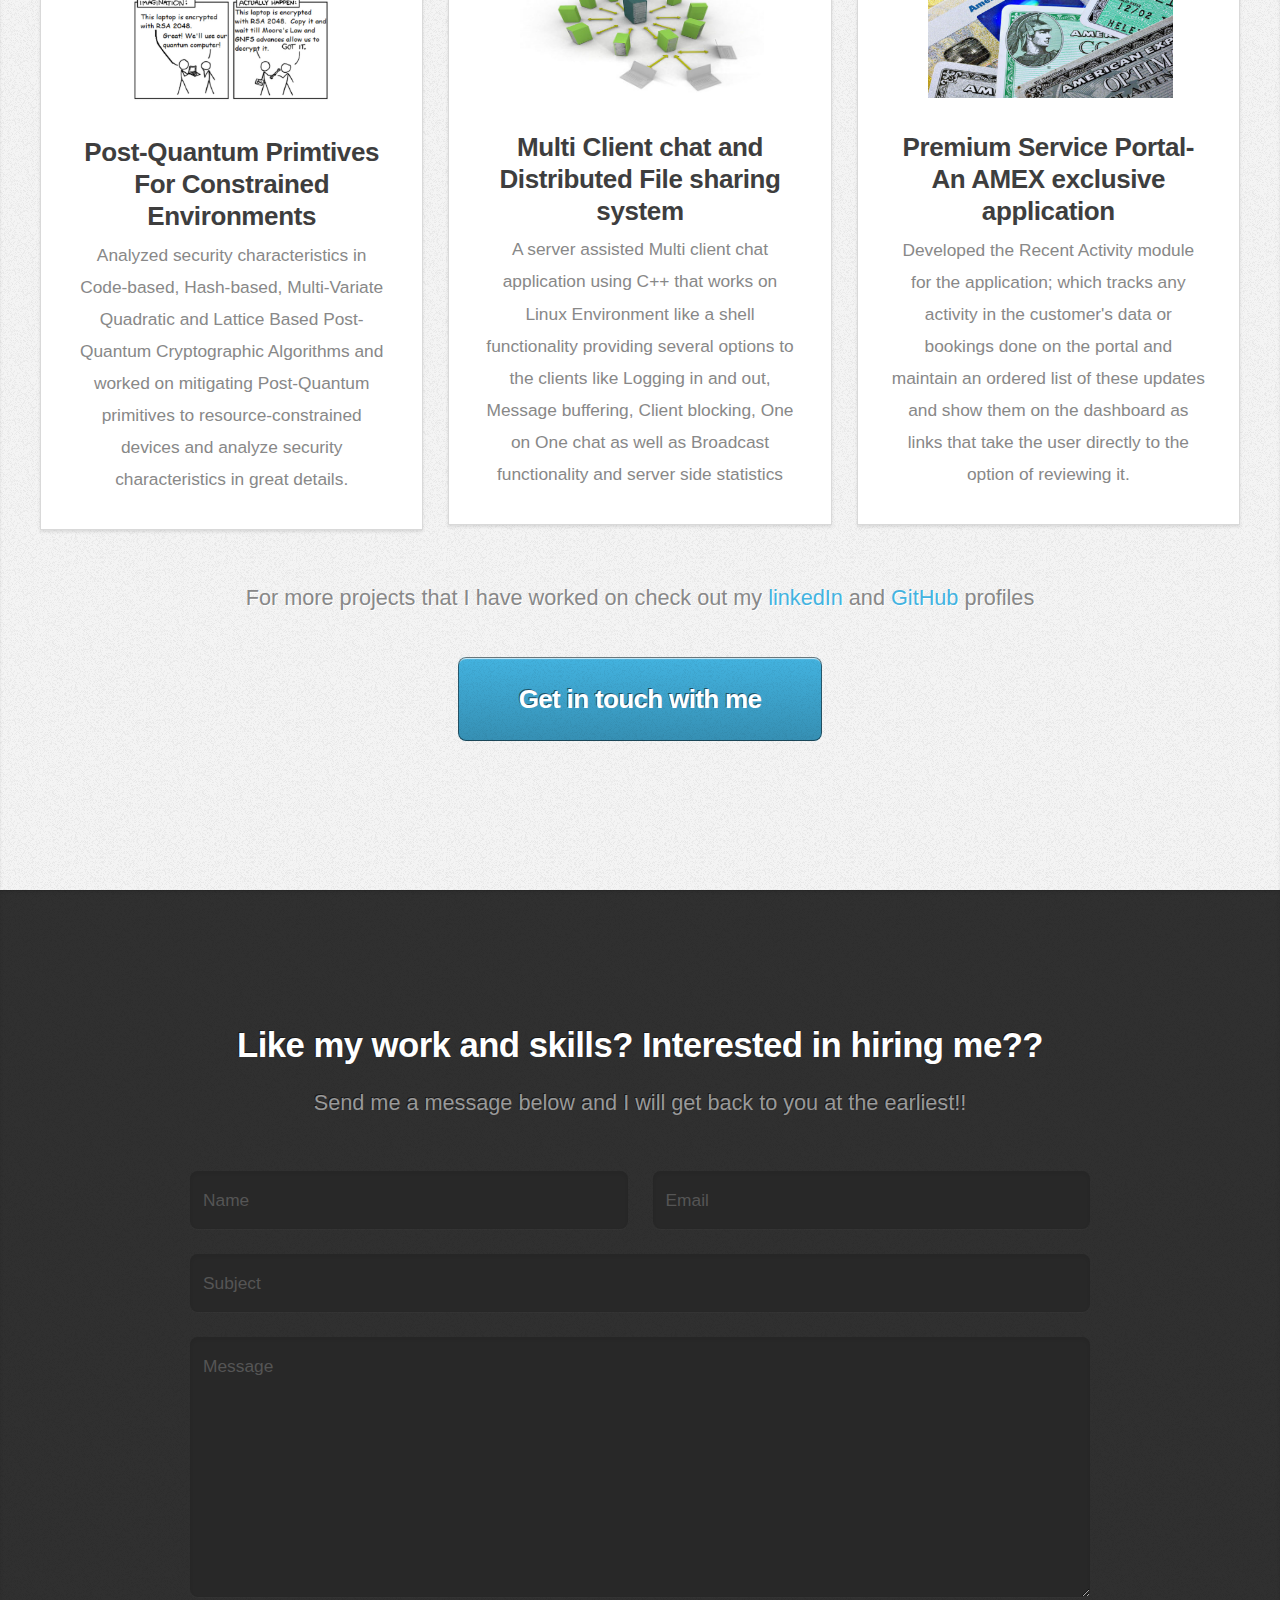
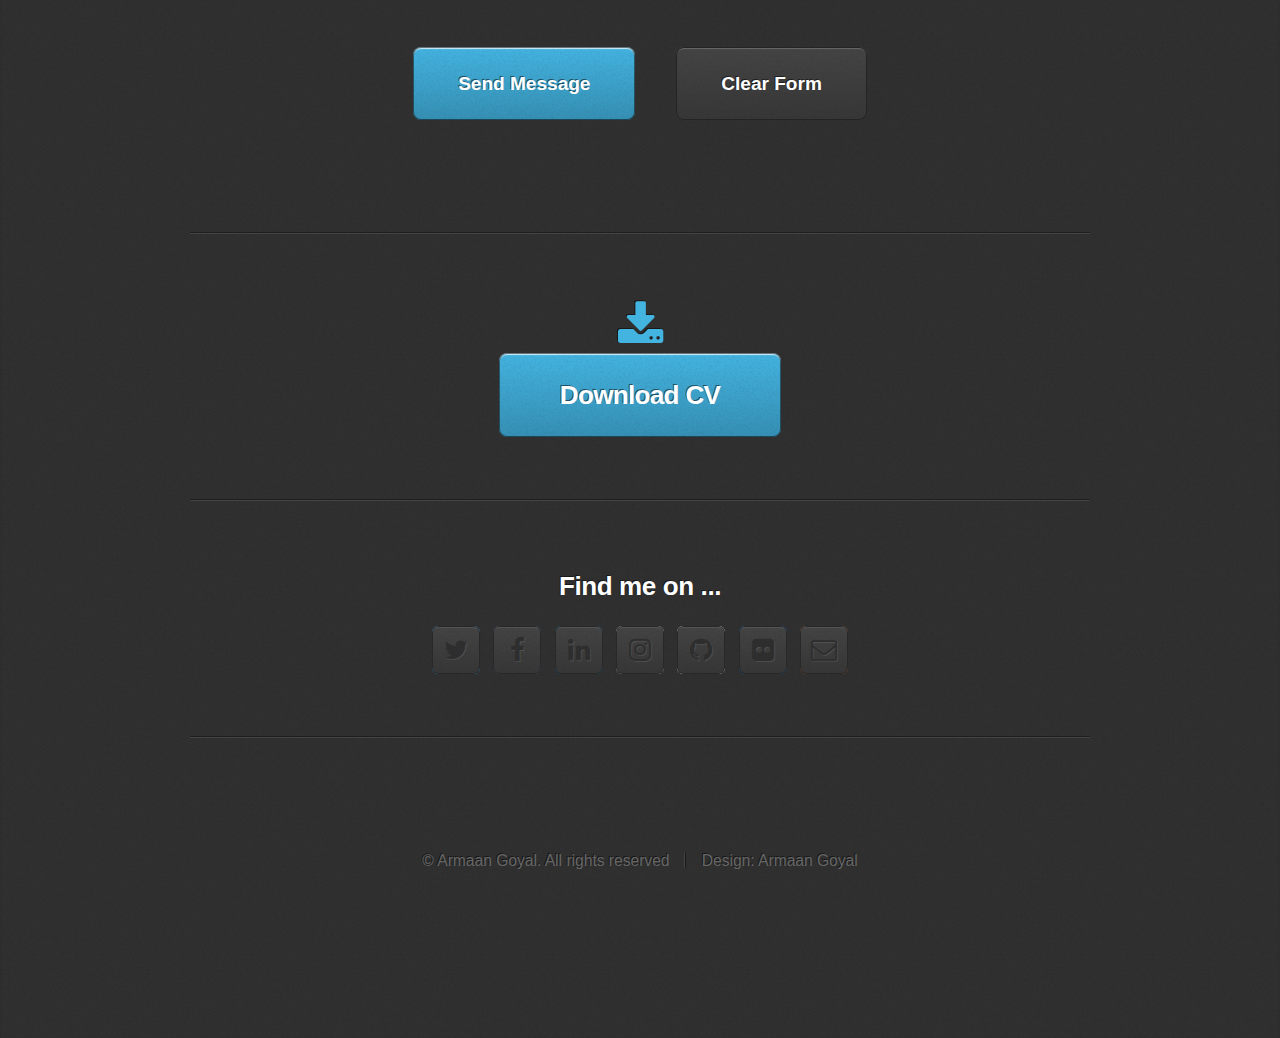
==== commit 1ef47eed: "added Flickr and modified mail background" ====
--- a/index.html
+++ b/index.html
@@ -239,6 +239,7 @@
 									<li><a href="https://www.linkedin.com/in/armaangoyal" target="_blank" class="icon fa-linkedin"><span class="label">lIn</span></a></li>
 									<li><a href="https://www.instagram.com/thesilentobservist/" target="_blank" class="icon fa-instagram"><span class="label">Ingram</span></a></li>
 									<li><a href="https://github.com/armaango" target="_blank" class="icon fa-github"><span class="label">Github</span></a></li>
+									<li><a href="https://www.flickr.com/photos/silentobservations/" target="_blank" class="icon fa-flickr"><span class="label">Github</span></a></li>
 									<li><a href="mailto:armaan.goyal@gmail.com" class="icon fa-envelope-o"><span class="label">E-Mail</span></a></li>
 
 									<!--
--- a/assets/css/main.css
+++ b/assets/css/main.css
@@ -1524,6 +1524,9 @@
 				ul.social li a.fa-vimeo {
 					background-color: #4C8AB0;
 				}
+				ul.social li a.fa-envelope-o {
+					background-color: #B06232;
+				}
 
 				ul.social li a:hover {
 					top: -5px;
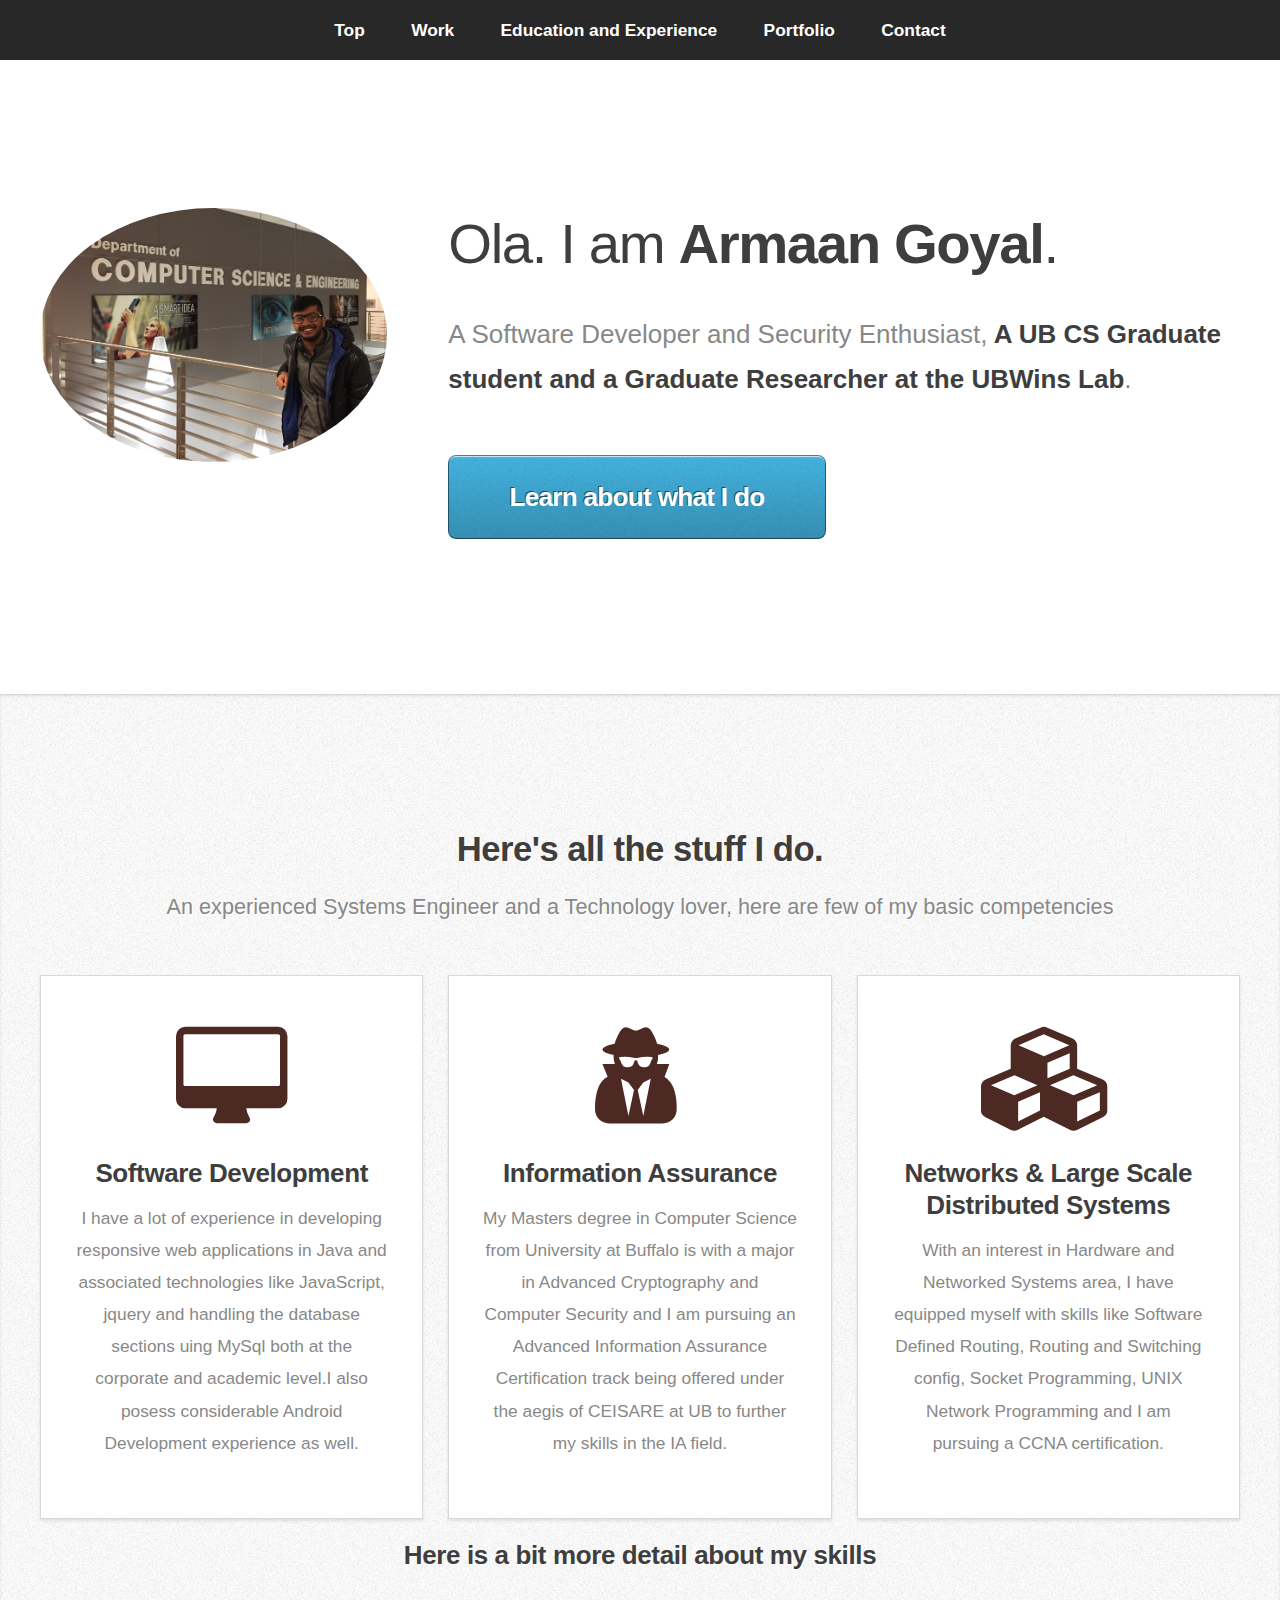
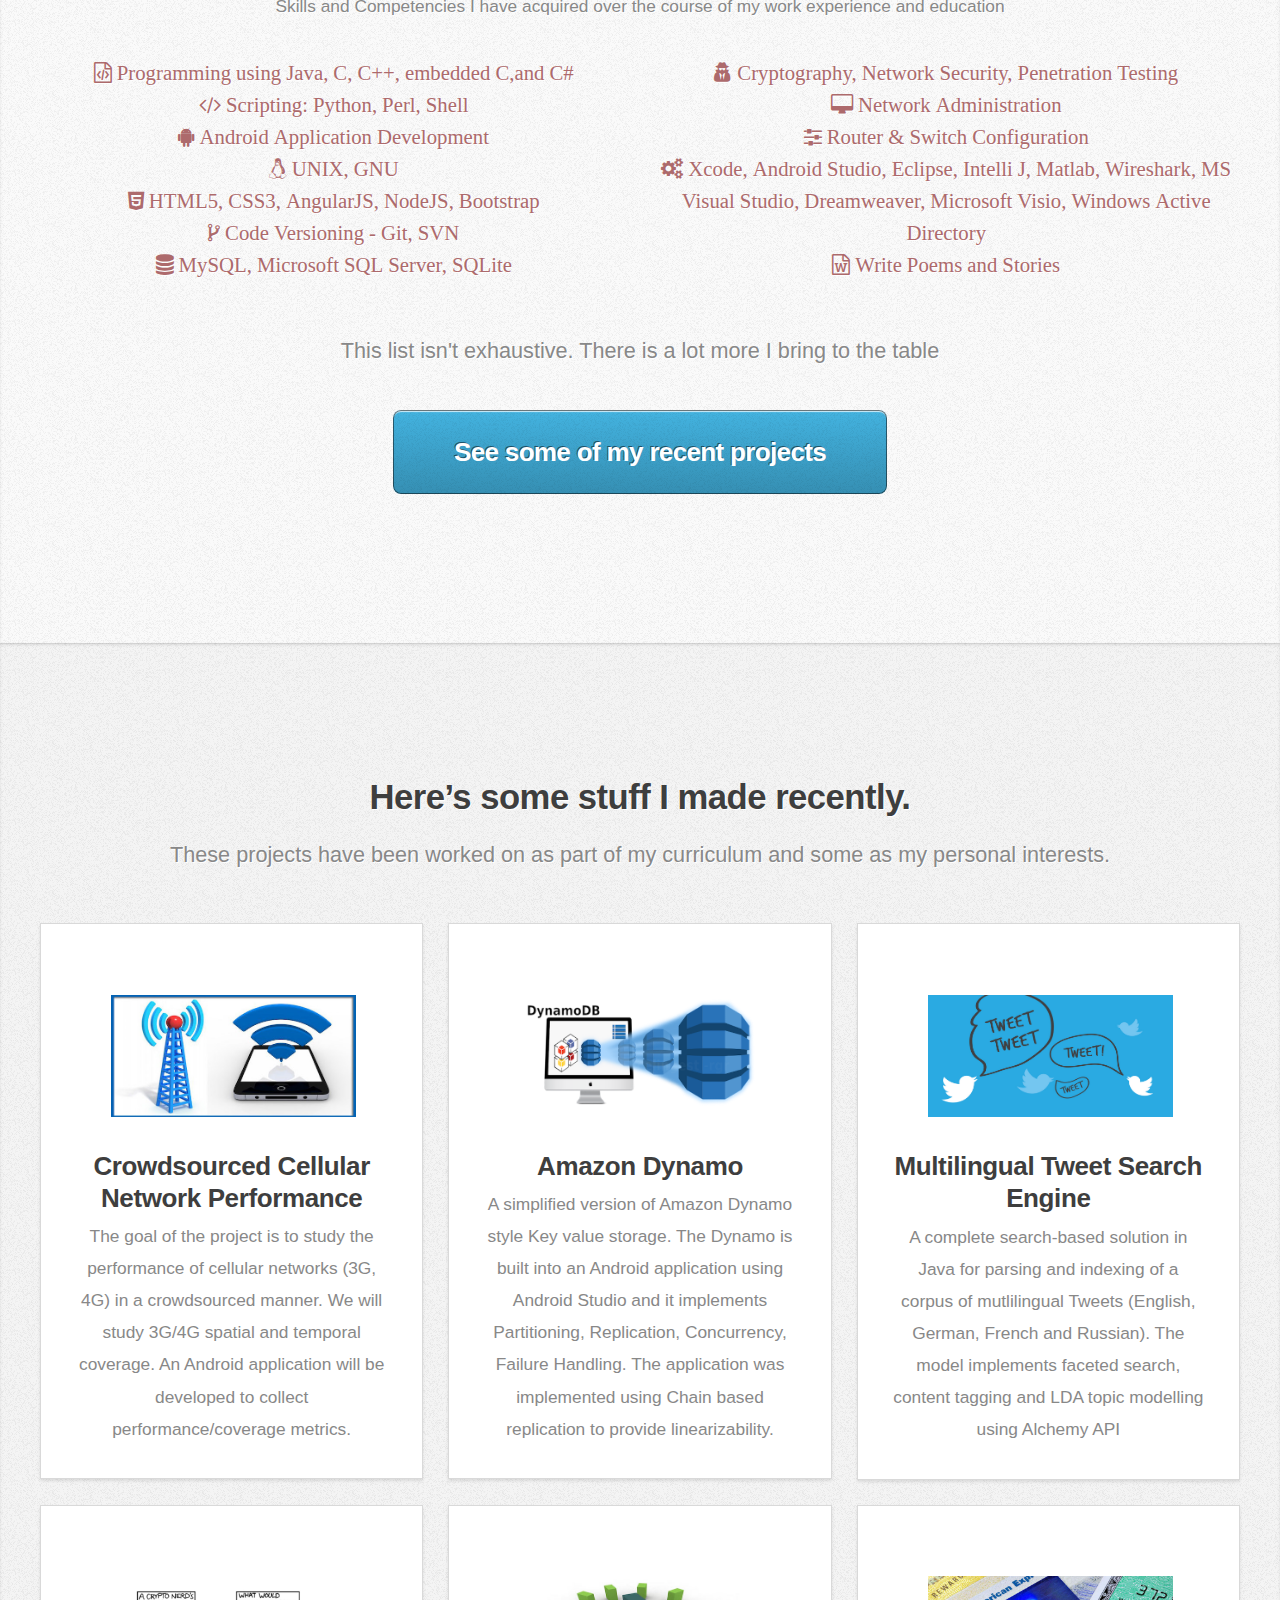
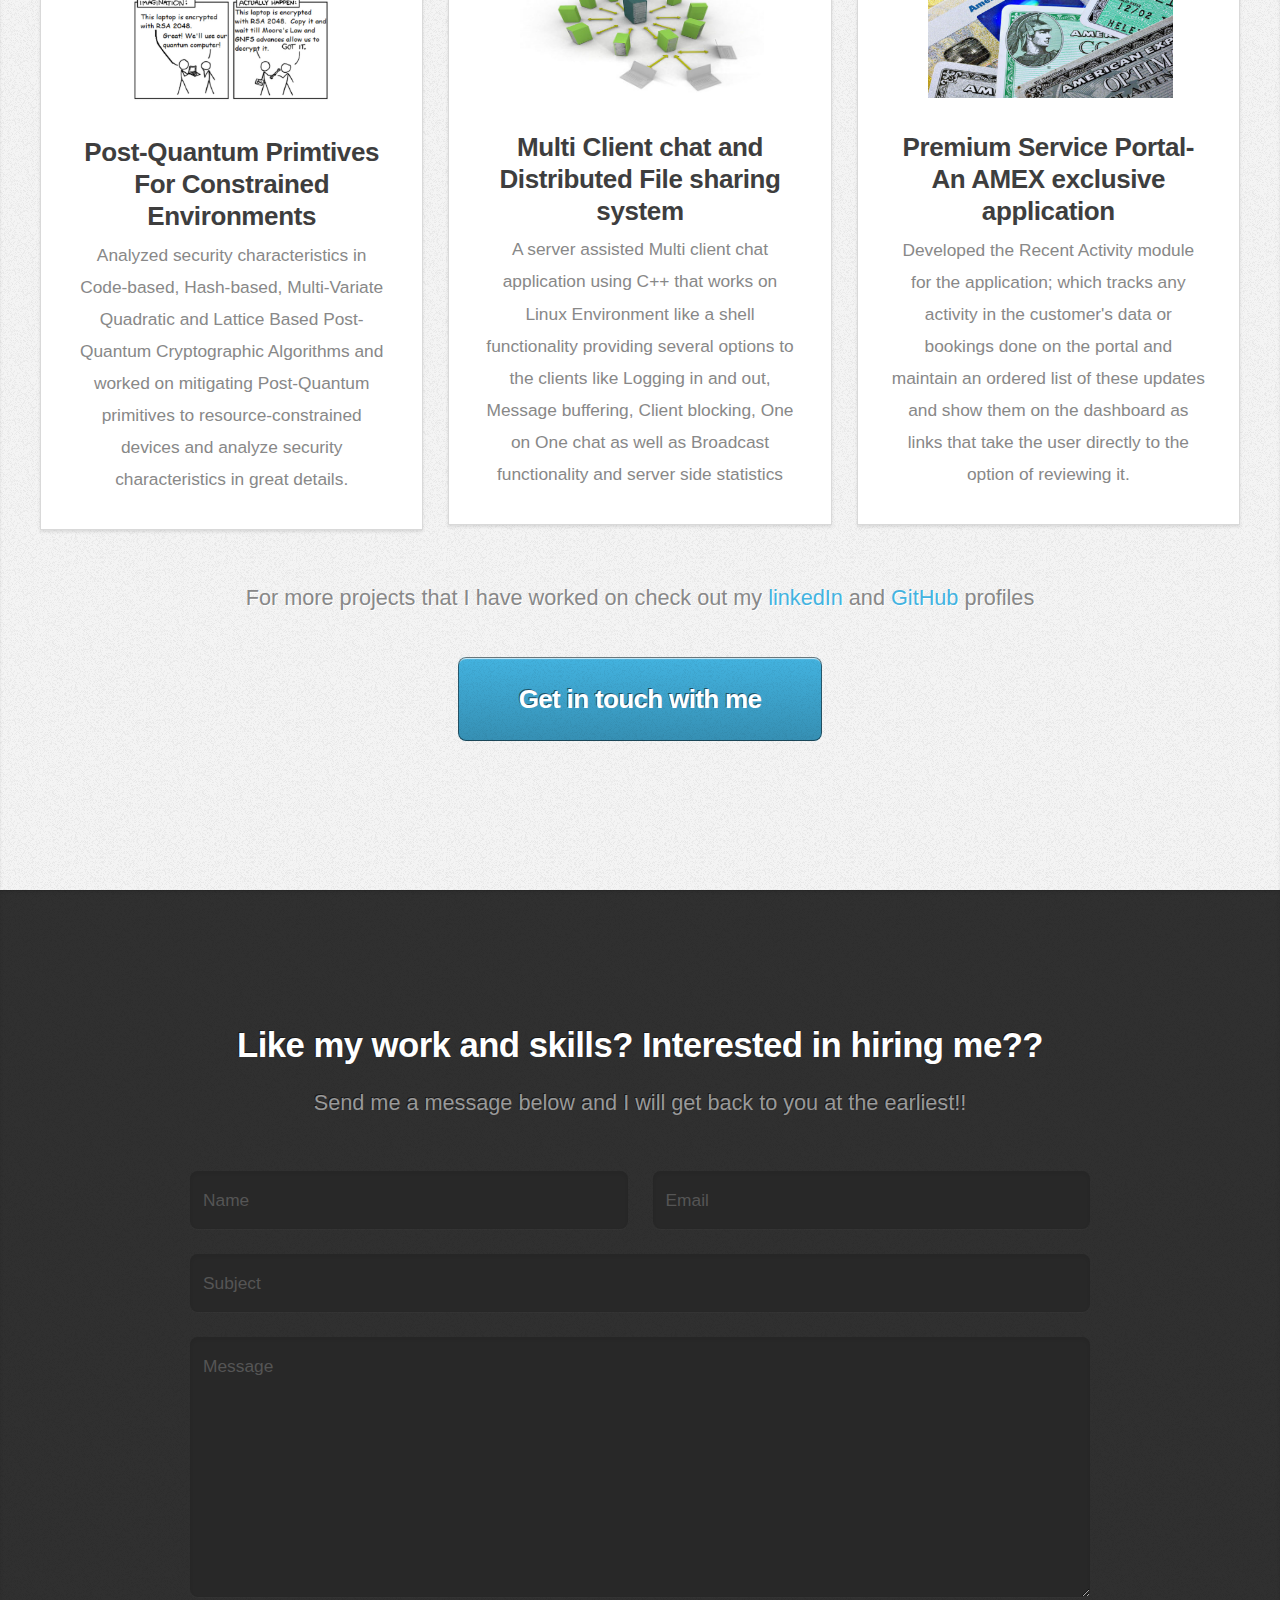
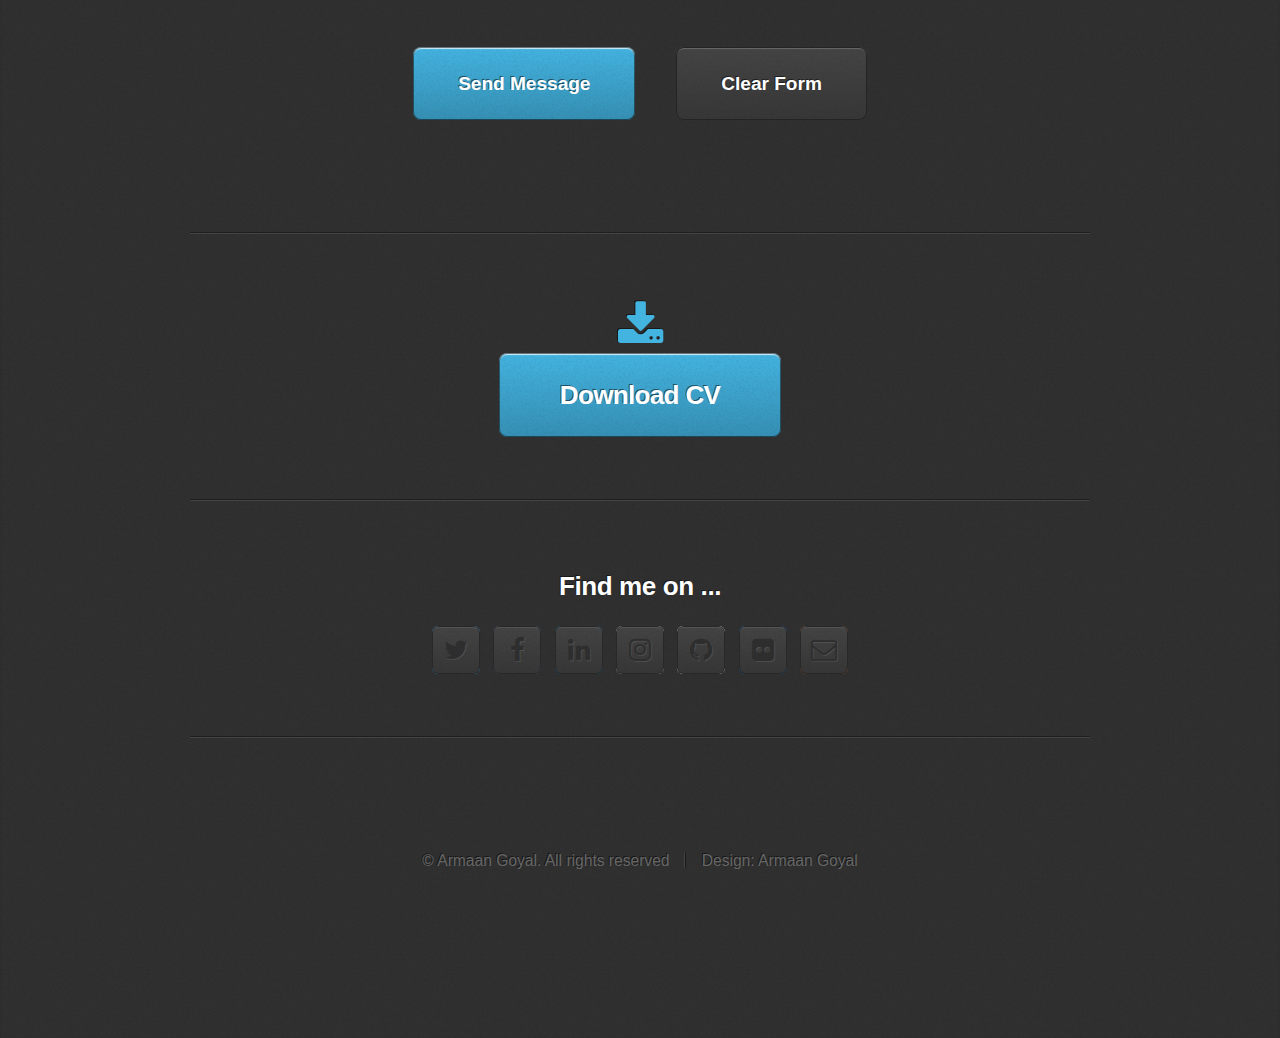
==== commit c2ffa3d4: "updated the headline" ====
--- a/index.html
+++ b/index.html
@@ -38,7 +38,7 @@
 							<header>
 								<h1>Ola. I am <strong>Armaan Goyal</strong>.</h1>
 							</header>
-							<p>A Software Developer and Security Enthusiast,<strong> A UB CS Graduate</strong>.</p>
+							<p>A Software Developer and Security Enthusiast,<strong> A <a href="http://www.buffalo.edu/" target="_blank" style="text-decoration:none" >UB</a> <a href="http://www.cse.buffalo.edu/" target="_blank" style="text-decoration:none">CS Graduate student</a> and a <a href="#research" style="text-decoration:none">Graduate Researcher </a> at the <a href="https://ubwins.cse.buffalo.edu/" target="_blank" style="text-decoration:none">UBWins Lab</a></strong>.</p>
 							<a href="#work" class="button big scrolly">Learn about what I do</a>
 						</div>
 					</div>
@@ -124,7 +124,7 @@
 					</header>
 					<div class="container">
 						<div class="row">
-							<div class="4u 12u(mobile)">
+							<div class="4u 12u(mobile)" id="research">
 								<article class="box style2">
 									<a href="#" class="image featured"><img src="images/Cellular.jpg" alt="" /></a>
 									<h3><a href="#">Crowdsourced Cellular Network Performance</a></h3>
